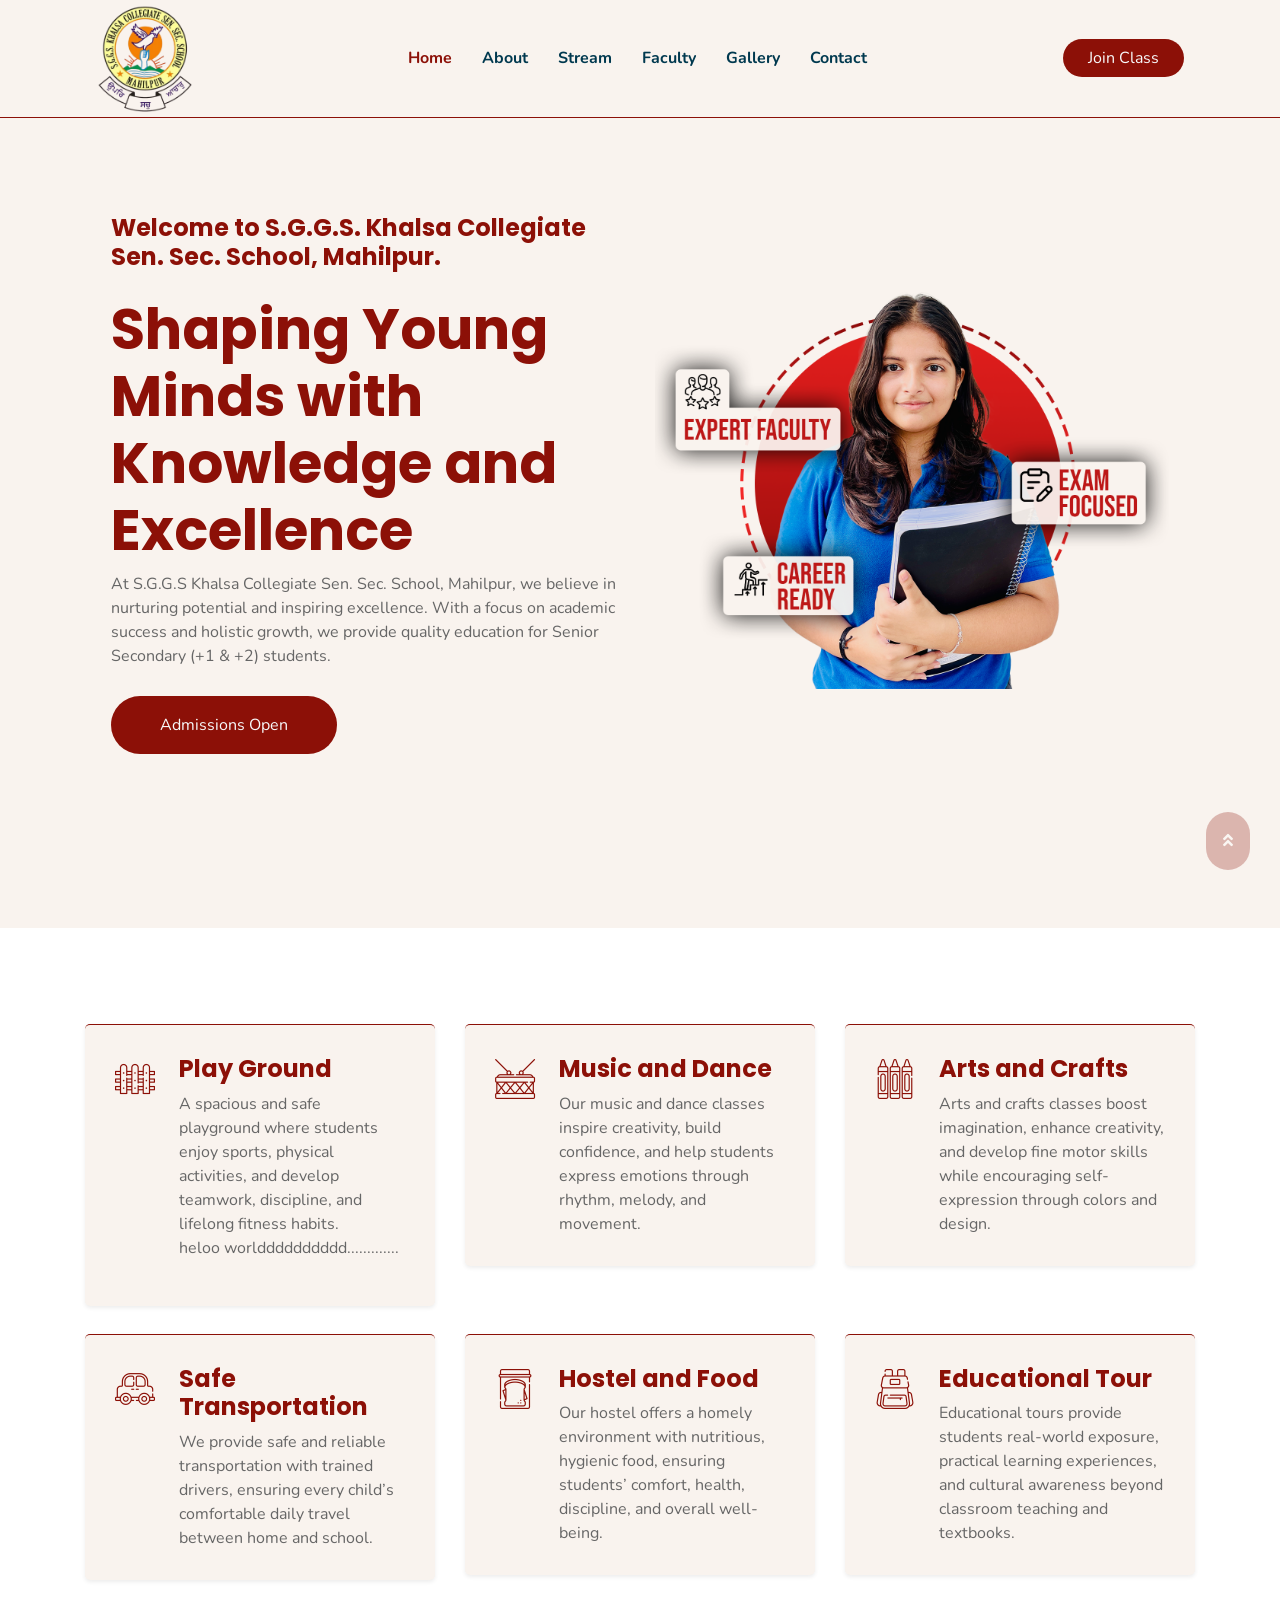
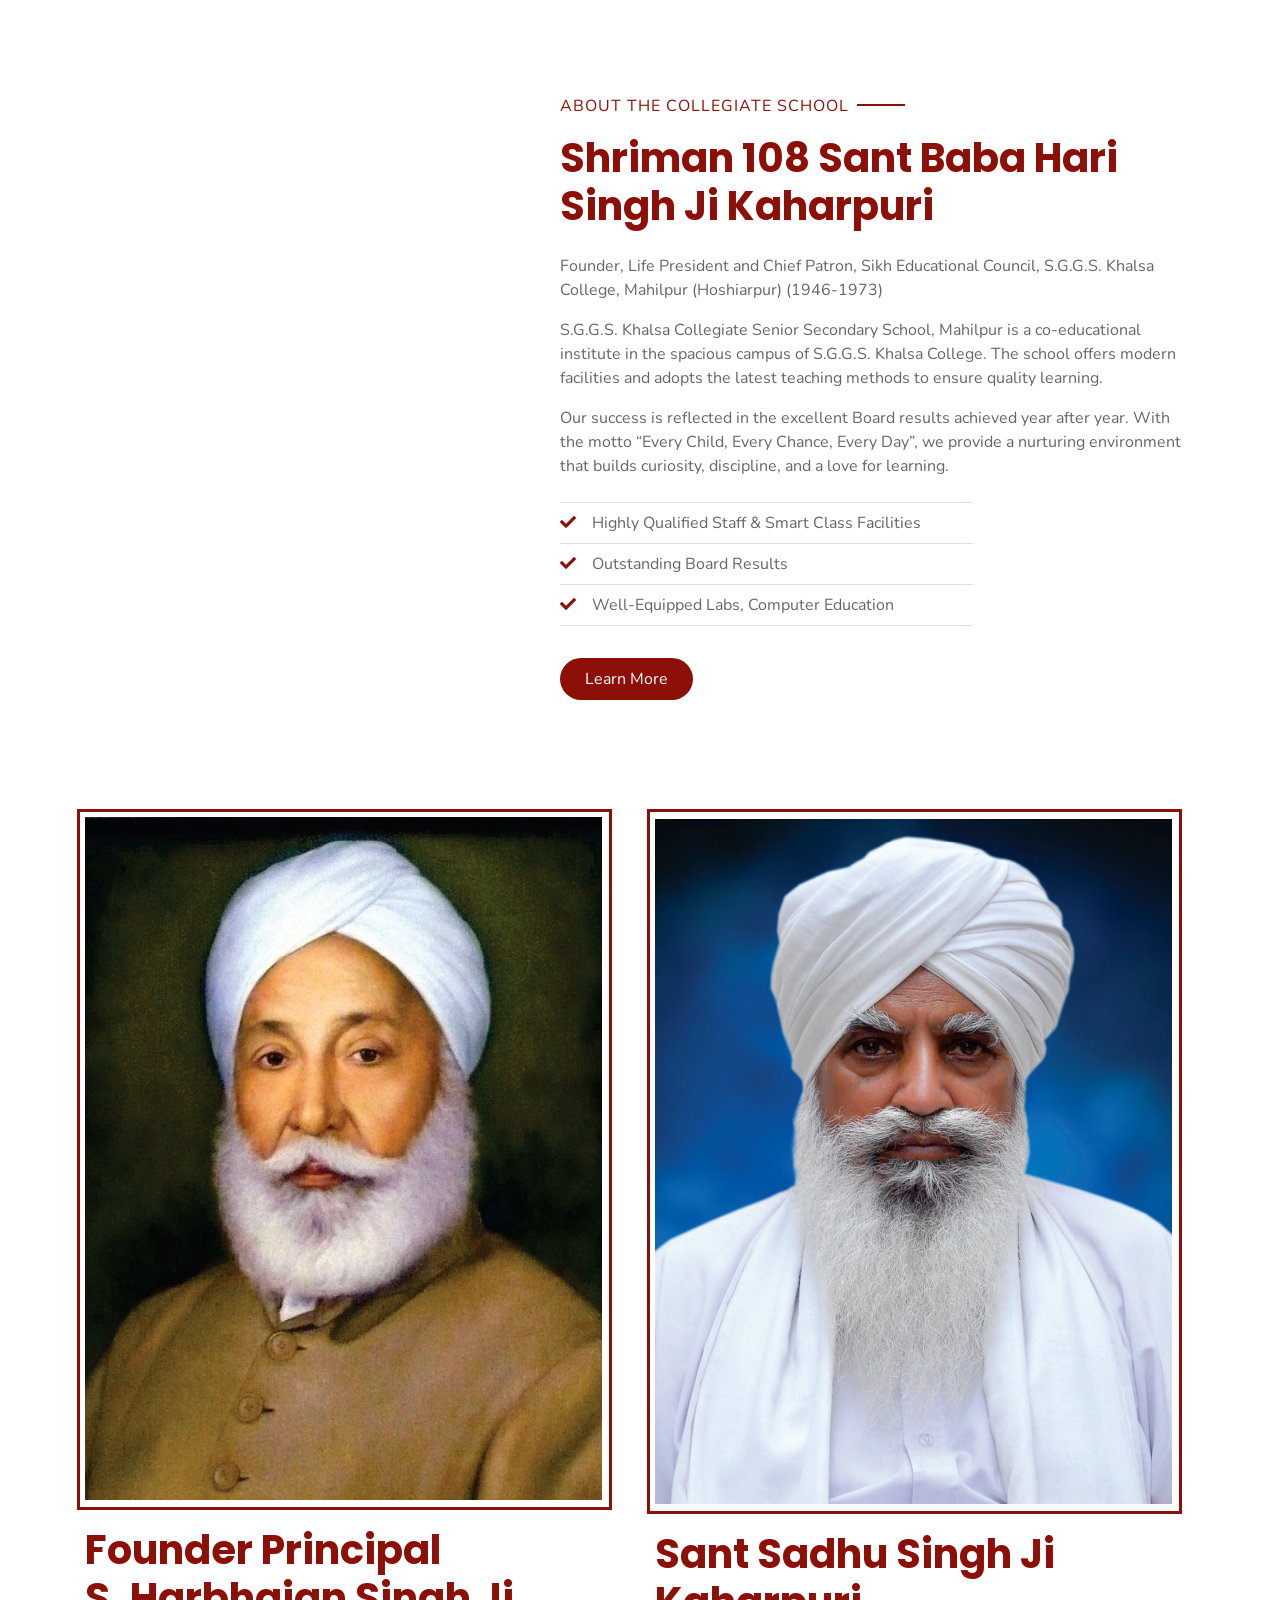
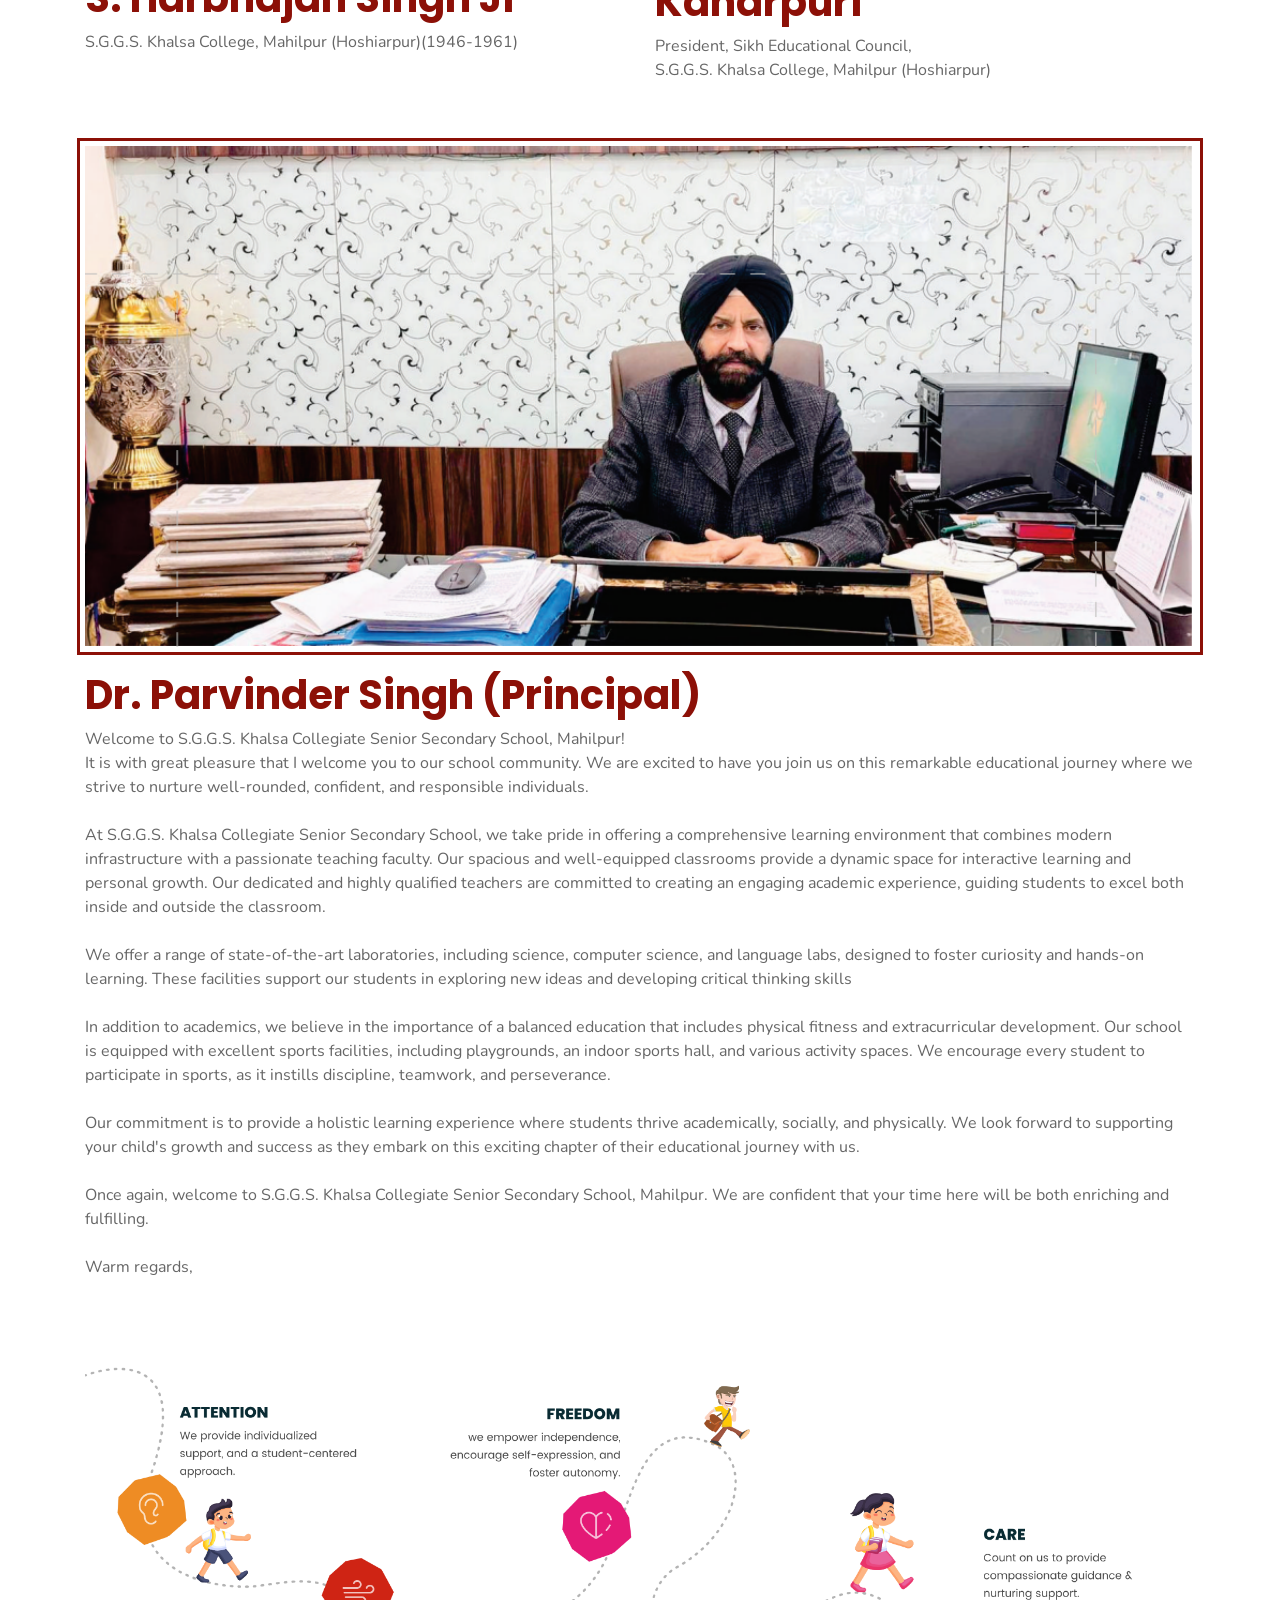
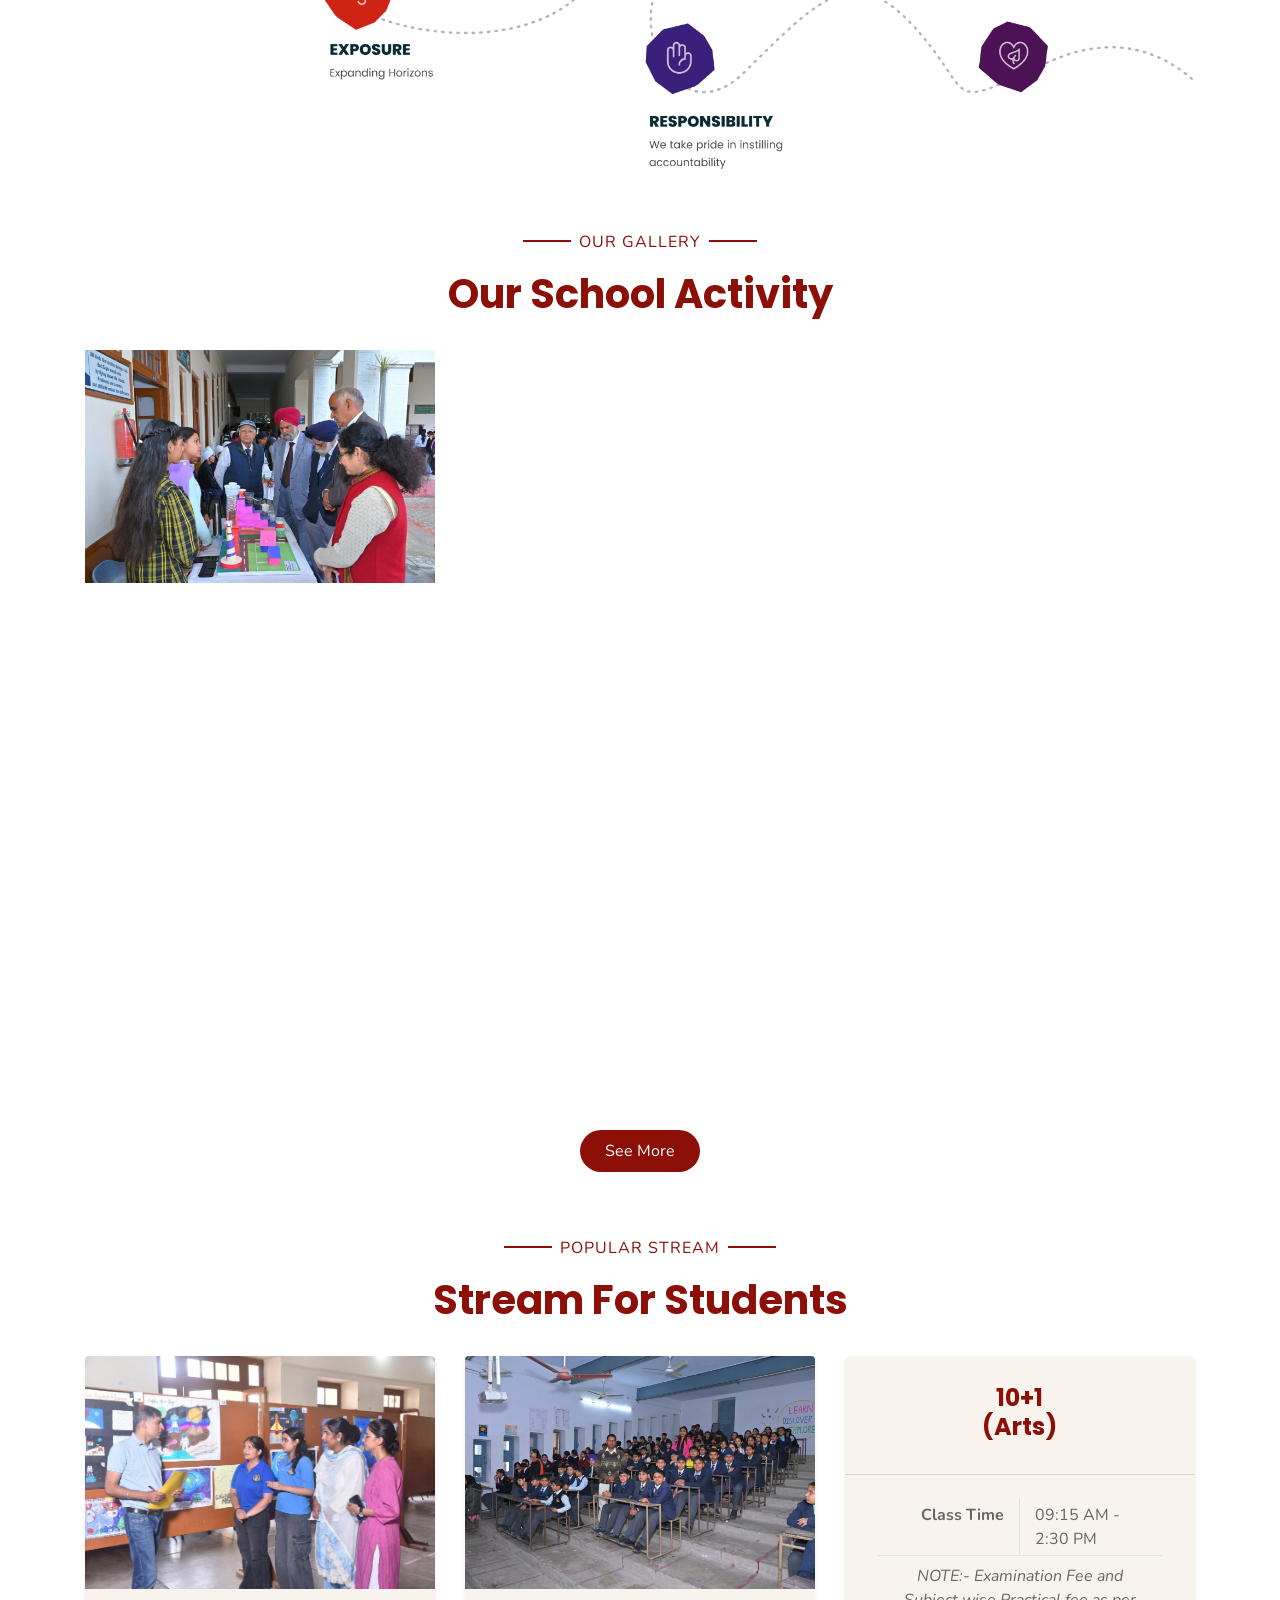
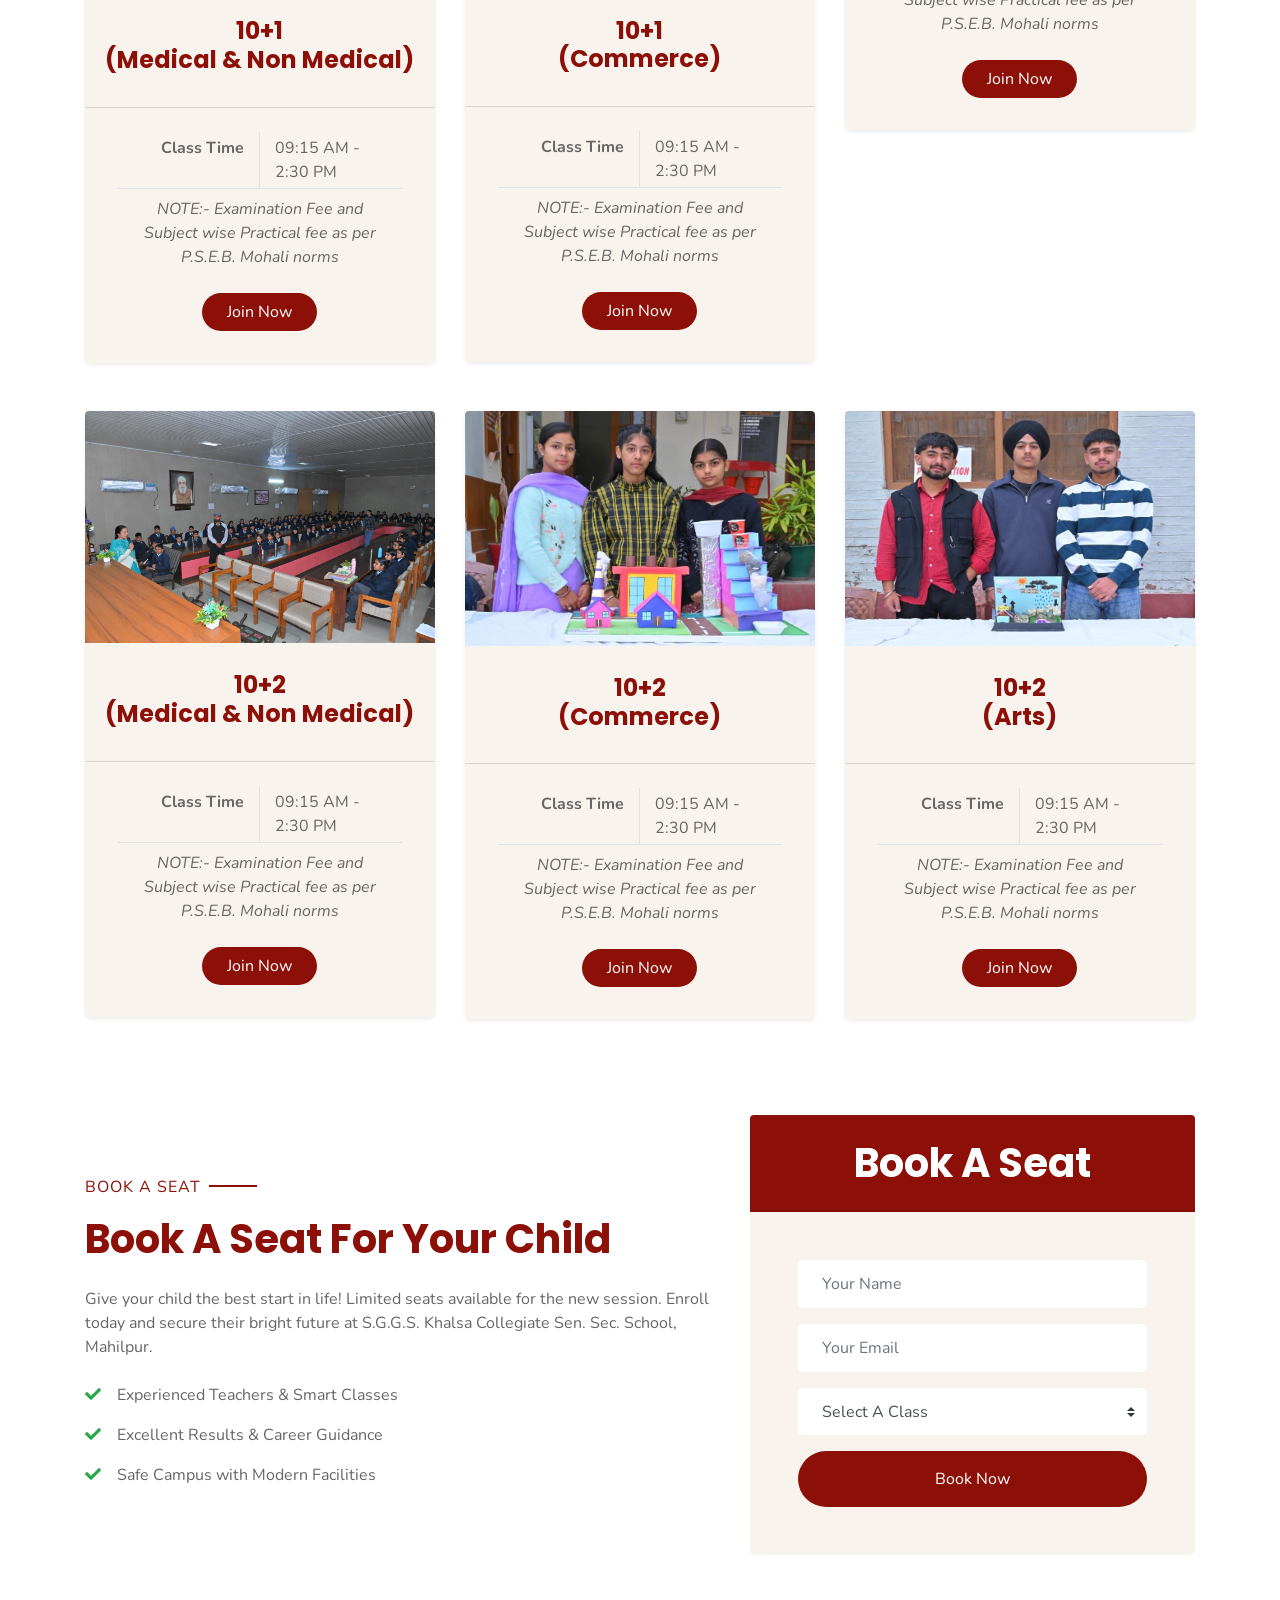
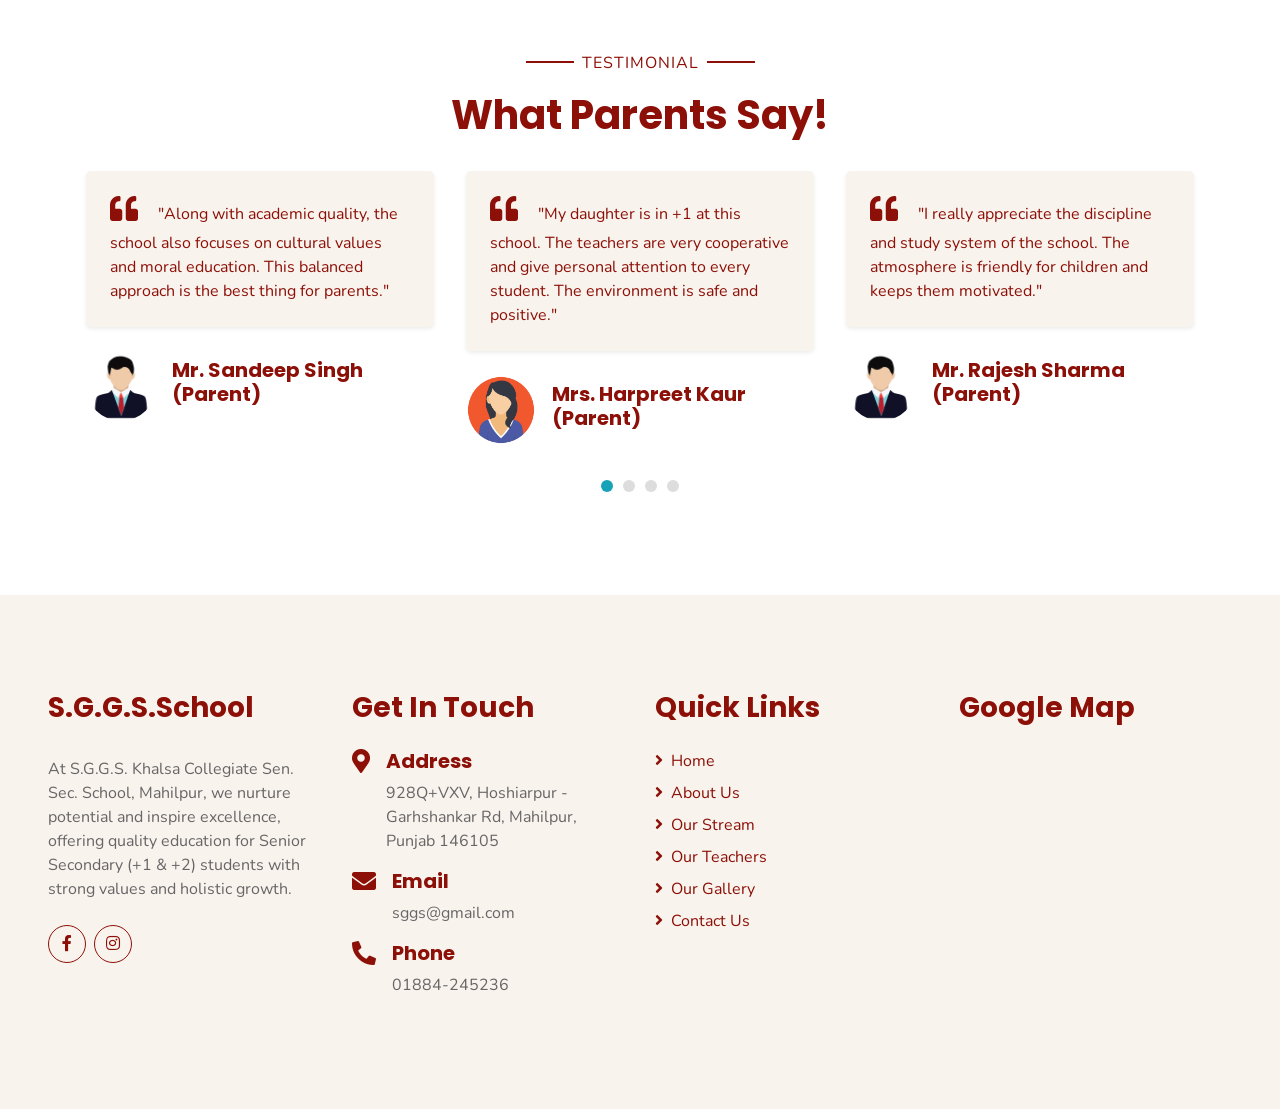
==== sggs/index.html @ 10c841fb "initial commit" ====
<!DOCTYPE html>
<html lang="en">

<head>
  <meta charset="utf-8" />
  <title>S.G.G.S.School</title>
  <meta content="width=device-width, initial-scale=1.0" name="viewport" />
  <!-- <meta content="Free HTML Templates" name="keywords" />
  <meta content="Free HTML Templates" name="description" /> -->

  <!-- Favicon -->
  <link href="img/favicon.ico" rel="icon" />

  <!-- Google Web Fonts -->
  <link rel="preconnect" href="https://fonts.gstatic.com" />
  <link href="https://fonts.googleapis.com/css2?family=Handlee&family=Nunito&display=swap" rel="stylesheet" />

  <!-- Font Awesome -->
  <link href="https://cdnjs.cloudflare.com/ajax/libs/font-awesome/5.10.0/css/all.min.css" rel="stylesheet" />

  <!-- Flaticon Font -->
  <link href="lib/flaticon/font/flaticon.css" rel="stylesheet" />

  <!-- Libraries Stylesheet -->
  <link href="lib/owlcarousel/assets/owl.carousel.min.css" rel="stylesheet" />
  <link href="lib/lightbox/css/lightbox.min.css" rel="stylesheet" />
  <!-- aos -->

  <link href="https://unpkg.com/aos@2.3.1/dist/aos.css" rel="stylesheet">
  <script src="https://unpkg.com/aos@2.3.1/dist/aos.js"></script>
  <!-- Customized Bootstrap Stylesheet -->





  <link href="css/style.css" rel="stylesheet" />


  <link rel="stylesheet" href="css/project.css">

  <link rel="preconnect" href="https://fonts.googleapis.com">
  <link rel="preconnect" href="https://fonts.gstatic.com" crossorigin>
  <link
    href="https://fonts.googleapis.com/css2?family=Poppins:ital,wght@0,100;0,200;0,300;0,400;0,500;0,600;0,700;0,800;0,900;1,100;1,200;1,300;1,400;1,500;1,600;1,700;1,800;1,900&display=swap"
    rel="stylesheet">
  <style>
    h1,
    h2,
    h3,
    h4,
    h5,
    h6 {
      font-family: "Poppins", sans-serif;
      font-weight: 700;
      font-style: normal;
    }
  </style>
</head>

<body>
  <!-- Navbar Start -->
  <div class="container-fluid ourbg position-relative borderb-wine px-5">
    <nav class="navbar navbar-expand-lg ourbg navbar-light py-3 py-lg-0 px-0 px-lg-5">
      <a href="" class="navbar-brand font-weight-bold text-secondary" style="font-size: 50px">
        <!-- <i class="flaticon-043-teddy-bear"></i> -->
        <img src="./img/logo-removebg-preview.png" alt="" width="100px">
      </a>
      <button type="button" class="navbar-toggler" data-toggle="collapse" data-target="#navbarCollapse">
        <span class="navbar-toggler-icon"></span>
      </button>
      <div class="collapse navbar-collapse justify-content-between" id="navbarCollapse">
        <div class="navbar-nav font-weight-bold mx-auto py-0">
          <a href="index.html" class="nav-item nav-link active ">Home</a>
          <a href="about.html" class="nav-item nav-link">About</a>
          <a href="class.html" class="nav-item nav-link">Stream</a>
          <a href="team.html" class="nav-item nav-link">Faculty</a>
          <a href="gallery.html" class="nav-item nav-link">Gallery</a>
          <!-- <div class="nav-item dropdown">
              <a
                href="#"
                class="nav-link dropdown-toggle"
                data-toggle="dropdown"
                >Pages</a
              >
              <div class="dropdown-menu rounded-0 m-0">
                <a href="blog.html" class="dropdown-item">Blog Grid</a>
                <a href="single.html" class="dropdown-item">Blog Detail</a>
              </div>
            </div> -->
          <a href="contact.html" class="nav-item nav-link">Contact</a>
        </div>
        <a href="#booksheet" class="btn bgwine text-light px-4">Join Class</a>
      </div>
    </nav>
  </div>
  <!-- Navbar End -->

  <!-- Header Start -->
  <div class="container-fluid ourbg px-0 px-md-5 mb-5 pt-md-5 " style="min-height: 90vh;">
    <div class="row align-items-center px-5 m-0 ">
      <div class="col-xl-6 text-center text-lg-left mt-md-5" data-aos="flip-left">
        <h4 class="textclr mb-4 mt-5 mt-lg-0">Welcome to S.G.G.S. Khalsa Collegiate Sen. Sec. School, Mahilpur.</h4>
        <h1 class="display-4 font-weight-bold textclr">
          Shaping Young Minds with Knowledge and Excellence
        </h1>
        <p class=" mb-4">
          At S.G.G.S Khalsa Collegiate Sen. Sec. School, Mahilpur, we believe in nurturing potential and inspiring
          excellence.
          With a focus on academic success and holistic growth, we provide quality education for Senior Secondary (+1 &
          +2) students.
        </p>
        <a href="#booksheet" class="btn bgwine text-light fw-bold mt-1 py-3 px-5">Admissions Open</a>
      </div>
      <div class="col-xl-6 text-center text-lg-right">
        <img class="img-fluid mt-5 headerimg" src="img/Top-Banner-V2.png" alt="" data-aos="flip-right" />
      </div>
    </div>
  </div>
  <!-- Header End -->

  <!-- Facilities Start -->
  <div class="container-fluid pt-5">
    <div class="container pb-3">
      <div class="row">
        <div class="col-lg-4 col-md-6 pb-1" data-aos="zoom-out">
          <div class="d-flex ourbg shadow-sm bordert-wine rounded mb-4" style="padding: 30px">
            <i class="flaticon-050-fence h1 font-weight-normal textclr mb-3"></i>
            <div class="pl-4 ">
              <h4 class="textclr">Play Ground</h4>
              <p class="m-0">
                A spacious and safe playground where students enjoy sports, physical activities, and develop teamwork,
                discipline, and lifelong fitness habits.
              </p>
              <p>heloo worldddddddddd.............</p>
            </div>
          </div>
        </div>
        <div class="col-lg-4 col-md-6 pb-1" data-aos="zoom-out">
          <div class="d-flex ourbg shadow-sm bordert-wine rounded mb-4" style="padding: 30px">
            <i class="flaticon-022-drum h1 font-weight-normal textclr mb-3"></i>
            <div class="pl-4">
              <h4 class="textclr">Music and Dance</h4>
              <p class="m-0">
                Our music and dance classes inspire creativity, build confidence, and help students express emotions
                through rhythm, melody, and movement.
              </p>
            </div>
          </div>
        </div>
        <div class="col-lg-4 col-md-6 pb-1" data-aos="zoom-out">
          <div class="d-flex ourbg shadow-sm bordert-wine rounded mb-4" style="padding: 30px">
            <i class="flaticon-030-crayons h1 font-weight-normal textclr mb-3"></i>
            <div class="pl-4">
              <h4 class="textclr">Arts and Crafts</h4>
              <p class="m-0">
                Arts and crafts classes boost imagination, enhance creativity, and develop fine motor skills while
                encouraging self-expression through colors and design.
              </p>
            </div>
          </div>
        </div>
        <div class="col-lg-4 col-md-6 pb-1" data-aos="zoom-out">
          <div class="d-flex ourbg shadow-sm bordert-wine rounded mb-4" style="padding: 30px">
            <i class="flaticon-017-toy-car h1 font-weight-normal textclr mb-3"></i>
            <div class="pl-4">
              <h4 class="textclr">Safe Transportation</h4>
              <p class="m-0">
                We provide safe and reliable transportation with trained drivers, ensuring every child’s comfortable
                daily travel between home and school.
              </p>
            </div>
          </div>
        </div>
        <div class="col-lg-4 col-md-6 pb-1">
          <div class="d-flex ourbg shadow-sm bordert-wine rounded mb-4" style="padding: 30px">
            <i class="flaticon-025-sandwich h1 font-weight-normal textclr mb-3"></i>
            <div class="pl-4">
              <h4 class="textclr">Hostel and Food</h4>
              <p class="m-0">
                Our hostel offers a homely environment with nutritious, hygienic food, ensuring students’ comfort,
                health, discipline, and overall well-being.
              </p>
            </div>
          </div>
        </div>
        <div class="col-lg-4 col-md-6 pb-1">
          <div class="d-flex ourbg shadow-sm bordert-wine rounded mb-4" style="padding: 30px">
            <i class="flaticon-047-backpack h1 font-weight-normal textclr mb-3"></i>
            <div class="pl-4">
              <h4 class="textclr">Educational Tour</h4>
              <p class="m-0">
                Educational tours provide students real-world exposure, practical learning experiences, and cultural
                awareness beyond classroom teaching and textbooks.
              </p>
            </div>
          </div>
        </div>
      </div>
    </div>
  </div>
  <!-- Facilities Start -->

  <!-- About Start -->
  <div class="container-fluid  ">
    <div class="container py-5 ">
      <div class="row align-items-center">
        <div class="col-lg-5" data-aos="flip-left">
          <img class="img-fluid  my-5 mb-lg-0" style="outline:3px solid #8C1007; outline-offset: 5px; "
            src="img/founder.png" alt="" />
        </div>
        <div class="col-lg-7">
          <p class="section-title pr-5 textclr">
            <span class="pr-2">ABOUT THE COLLEGIATE SCHOOL</span>
          </p>
          <h1 class="mb-4 textclr" data-aos="zoom-in-left">Shriman 108 Sant Baba Hari Singh Ji Kaharpuri</h1>
          <p data-aos="zoom-in-left">


            Founder, Life President and Chief Patron, Sikh Educational Council, S.G.G.S. Khalsa College, Mahilpur
            (Hoshiarpur) (1946-1973)
          </p>

          <p data-aos="zoom-in-left">S.G.G.S. Khalsa Collegiate Senior Secondary School, Mahilpur is a co-educational
            institute in the spacious
            campus of S.G.G.S. Khalsa College. The school offers modern facilities and adopts the latest teaching
            methods to ensure quality learning.</p>
          <p data-aos="zoom-in-left">
            Our success is reflected in the excellent Board results achieved year after year. With the motto “Every
            Child, Every Chance, Every Day”, we provide a nurturing environment that builds curiosity, discipline, and a
            love for learning.
          </p>

          <div class="row pt-2 pb-4" data-aos="zoom-in-left">
            <!-- <div class="col-6 col-md-4">
              <img class="img-fluid rounded" src="img/about-2.jpg" alt="" />
            </div> -->
            <div class="col-md-6 col-md-8">
              <ul class="list-inline m-0">
                <li class="py-2 border-top border-bottom">
                  <i class="fa fa-check textclr mr-3"></i>Highly Qualified Staff & Smart Class Facilities
                </li>
                <li class="py-2 border-bottom">
                  <i class="fa fa-check textclr mr-3"></i>Outstanding Board Results
                </li>
                <li class="py-2 border-bottom">
                  <i class="fa fa-check textclr mr-3"></i>Well-Equipped Labs, Computer Education
                </li>

              </ul>
            </div>
          </div>
          <a href="./about.html" class="btn bgwine text-white mt-2 py-2 px-4" data-aos="zoom-in-left">Learn More</a>
        </div>
      </div>
    </div>
  </div>
  <!-- About End -->



  <!-- photos start -->
  <div class="container">
    <div class="row">
      <div class="col-sm-6">
        <img class="img-fluid  my-5 mb-lg-0" style="outline:3px solid #8C1007; outline-offset: 5px; "
          src="img/harbhajansingh.png" alt="" />
        <br><br>
        <h1 class="textclr">Founder Principal <br>S. Harbhajan Singh Ji</h1>
        <p>S.G.G.S. Khalsa College, Mahilpur (Hoshiarpur)(1946-1961)</p>


      </div>
      <div class="col-sm-6 ">
        <img class="img-fluid  my-5 mb-lg-0  " style="outline:3px solid #8C1007; outline-offset: 5px; "
          src="img/sadhusingh.png" alt="" />
        <br><br>
        <h1 class="textclr">Sant Sadhu Singh Ji Kaharpuri</h1>
        <p>President, Sikh Educational Council, <br>
          S.G.G.S. Khalsa College, Mahilpur (Hoshiarpur)</p>

        <p></p>
      </div>


    </div>
    <div class="row">
      <div class="col-12">
        <img class="img-fluid  my-5 mb-lg-0" style="outline:3px solid #8C1007; outline-offset: 5px;width: 100%; "
          src="img/principal.png" alt="" />
        <br><br>
        <h1 class="textclr">Dr. Parvinder Singh (Principal)</h1>
        <p>
          Welcome to S.G.G.S. Khalsa Collegiate Senior Secondary School, Mahilpur! <br>

          It is with great pleasure that I welcome you to our school community. We are excited to have you join us on
          this remarkable educational journey where we strive to nurture well-rounded, confident, and responsible
          individuals. <br><br>

          At S.G.G.S. Khalsa Collegiate Senior Secondary School, we take pride in offering a comprehensive learning
          environment that combines modern infrastructure with a passionate teaching faculty. Our spacious and
          well-equipped classrooms provide a dynamic space for interactive learning and personal growth. Our dedicated
          and highly qualified teachers are committed to creating an engaging academic experience, guiding students to
          excel both inside and outside the classroom. <br><br>

          We offer a range of state-of-the-art laboratories, including science, computer science, and language labs,
          designed to foster curiosity and hands-on learning. These facilities support our students in exploring new
          ideas and developing critical thinking skills <br><br>

          In addition to academics, we believe in the importance of a balanced education that includes physical fitness
          and extracurricular development. Our school is equipped with excellent sports facilities, including
          playgrounds, an indoor sports hall, and various activity spaces. We encourage every student to participate in
          sports, as it instills discipline, teamwork, and perseverance. <br><br>

          Our commitment is to provide a holistic learning experience where students thrive academically, socially, and
          physically. We look forward to supporting your child's growth and success as they embark on this exciting
          chapter of their educational journey with us. <br><br>

          Once again, welcome to S.G.G.S. Khalsa Collegiate Senior Secondary School, Mahilpur. We are confident that
          your time here will be both enriching and fulfilling. <br><br>

          Warm regards,
        </p>
      </div>
    </div>
  </div>
  <!-- photos end -->


  <div class="container-fluid pt-5">
    <div class="container">
      <div class="row" data-aos="zoom-in-left">
        <div class="col">
          <img src="./img/roadmap.png" alt="" width="100%">
        </div>
      </div>
    </div>
  </div>

  <div class="container-fluid pt-5 pb-3 " style="min-height: 100vh;">
    <div class="container " style="min-height: 100vh;">
      <div class="text-center pb-2">
        <p class="section-title px-5">
          <span class="px-2 textclr">Our Gallery</span>
        </p>
        <h1 class="mb-4 textclr">Our School Activity</h1>
      </div>
      <!-- <div class="row" data-aos="zoom-in-right">
        <div class="col-12 text-center mb-2">
          <ul class="list-inline mb-4" id="portfolio-flters">
            <li class="btn btn-outline-wine m-1 active" data-filter="*">
              All
            </li>
            <li class="btn btn-outline-wine m-1" data-filter=".first">
              Playing
            </li>
            <li class="btn btn-outline-wine m-1" data-filter=".second">
              Drawing
            </li>
            <li class="btn btn-outline-wine m-1" data-filter=".third">
              Reading
            </li>
          </ul>
        </div>
      </div> -->
      <div class="row portfolio-container">
        <div class="col-lg-4 col-md-6 mb-4 portfolio-item first">
          <div class="position-relative overflow-hidden mb-2" data-aos="zoom-in-left">
            <img class="img-fluid w-100" src="img/galimg1.JPG" alt="" />
            <div class="portfolio-btn bgwine d-flex align-items-center justify-content-center">
              <a href="img/galimg1.JPG" data-lightbox="portfolio">
                <i class="fa fa-plus text-white" style="font-size: 60px"></i>
              </a>
            </div>
          </div>
        </div>
        <div class="col-lg-4 col-md-6 mb-4 portfolio-item second" data-aos="zoom-in-top">
          <div class="position-relative overflow-hidden mb-2">
            <img class="img-fluid w-100" src="img/galimg2.JPG" alt="" />
            <div class="portfolio-btn bgwine d-flex align-items-center justify-content-center">
              <a href="img/galimg2.JPG" data-lightbox="portfolio">
                <i class="fa fa-plus text-white" style="font-size: 60px"></i>
              </a>
            </div>
          </div>
        </div>
        <div class="col-lg-4 col-md-6 mb-4 portfolio-item third" data-aos="zoom-in-right">
          <div class="position-relative overflow-hidden mb-2">
            <img class="img-fluid w-100" src="img/galimg4.JPG" alt="" />
            <div class="portfolio-btn bgwine d-flex align-items-center justify-content-center">
              <a href="img/galimg4.JPG" data-lightbox="portfolio">
                <i class="fa fa-plus text-white" style="font-size: 60px"></i>
              </a>
            </div>
          </div>
        </div>
        <div class="col-lg-4 col-md-6 mb-4 portfolio-item first" data-aos="zoom-in-left">
          <div class="position-relative overflow-hidden mb-2">
            <img class="img-fluid w-100" src="img/galimg3.JPG" alt="" />
            <div class="portfolio-btn bgwine d-flex align-items-center justify-content-center">
              <a href="img/galimg3.JPG" data-lightbox="portfolio">
                <i class="fa fa-plus text-white" style="font-size: 60px"></i>
              </a>
            </div>
          </div>
        </div>
        <div class="col-lg-4 col-md-6 mb-4 portfolio-item second" data-aos="zoom-in-top">
          <div class="position-relative overflow-hidden mb-2">
            <img class="img-fluid w-100" src="img/galimg5.JPG" alt="" />
            <div class="portfolio-btn bgwine d-flex align-items-center justify-content-center">
              <a href="img/galimg5.JPG" data-lightbox="portfolio">
                <i class="fa fa-plus text-white" style="font-size: 60px"></i>
              </a>
            </div>
          </div>
        </div>
        <div class="col-lg-4 col-md-6 mb-4 portfolio-item third" data-aos="zoom-in-right">
          <div class="position-relative overflow-hidden mb-2">
            <img class="img-fluid w-100" src="img/galimg6.JPG" alt="" />
            <div class="portfolio-btn bgwine d-flex align-items-center justify-content-center">
              <a href="img/galimg6.JPG" data-lightbox="portfolio">
                <i class="fa fa-plus text-white" style="font-size: 60px"></i>
              </a>
            </div>
          </div>
        </div>
      </div>

    </div>

    <div class="row">
      <div class="col text-center">
        <a href="./gallery.html" class="btn bgwine text-white mt-2 py-2 px-4 m-auto" data-aos="zoom-in-left">See
          More</a>

      </div>
    </div>

  </div>
  <!-- Gallery End -->


  <!-- <div class="container-fluid pt-5">
    <div class="container">
      <div class="text-center pb-2">
        <p class="section-title px-5">
          <span class="px-2 textclr">Key Scholarship Highlights</span>
        </p>
        <h1 class="mb-4 textclr">Scholarships and Stipends </h1>
      </div>
    </div>
</div> -->






  <div class="container-fluid pt-5">
    <div class="container">
      <div class="text-center pb-2">
        <p class="section-title px-5">
          <span class="px-2 textclr">Popular Stream</span>
        </p>
        <h1 class="mb-4 textclr">Stream For Students</h1>
      </div>
      <div class="row">
        <div class="col-lg-4 mb-5">
          <div class="card border-0 ourbg shadow-sm pb-2">
            <img class="card-img-top mb-2" src="img/galimg35.jpeg" alt="" />
            <div class="card-body text-center">
              <h4 class="card-title textclr">10+1 <br>(Medical & Non Medical)</h4>
              <!-- <p class="card-text">
                Justo ea diam stet diam ipsum no sit, ipsum vero et et diam
                ipsum duo et no et, ipsum ipsum erat duo amet clita duo
              </p> -->
            </div>
            <div class="card-footer ourbg py-4 px-5">

              <!-- <div class="row border-bottom">
                <div class="col-6 py-1 text-right border-right">
                  <strong>Total Seats</strong>
                </div>
                <div class="col-6 py-1">40 Seats</div>
              </div> -->
              <div class="row border-bottom">
                <div class="col-6 py-1 text-right border-right">
                  <strong>Class Time</strong>
                </div>
                <div class="col-6 py-1">09:15 AM - 2:30 PM</div>
              </div>
              <!-- <div class="row border-bottom">
                <div class="col-6 py-1 text-right border-right">
                  <strong>Tution Fee</strong>
                </div>
                <div class="col-6 py-1">28,500 / Year</div>
              </div> -->
              <div class="row">
                <div class="col-12 text-center mt-2">
                  <i>NOTE:- Examination Fee and
                    Subject wise Practical fee as per P.S.E.B. Mohali norms</i>
                </div>
              </div>
            </div>
            <a href="#bookseat" class="btn bgwine text-white px-4 mx-auto mb-4">Join Now</a>
          </div>
        </div>


        <div class="col-lg-4 mb-5">
          <div class="card border-0 ourbg shadow-sm pb-2">
            <img class="card-img-top mb-2" src="img/galimg2.JPG" alt="" />
            <div class="card-body text-center">
              <h4 class="card-title textclr">10+1 <br> (Commerce)</h4>
              <!-- <p class="card-text">
                Justo ea diam stet diam ipsum no sit, ipsum vero et et diam
                ipsum duo et no et, ipsum ipsum erat duo amet clita duo
              </p> -->
            </div>
            <div class="card-footer ourbg py-4 px-5">

              <!-- <div class="row border-bottom">
                <div class="col-6 py-1 text-right border-right">
                  <strong>Total Seats</strong>
                </div>
                <div class="col-6 py-1">40 Seats</div>
              </div> -->
              <div class="row border-bottom">
                <div class="col-6 py-1 text-right border-right">
                  <strong>Class Time</strong>
                </div>
                <div class="col-6 py-1">09:15 AM - 2:30 PM</div>
              </div>
              <!-- <div class="row border-bottom">
                <div class="col-6 py-1 text-right border-right">
                  <strong>Tution Fee</strong>
                </div>
                <div class="col-6 py-1">27,500 / Year</div>
              </div> -->
              <div class="row">
                <div class="col-12 text-center mt-2">
                  <i>NOTE:- Examination Fee and
                    Subject wise Practical fee as per P.S.E.B. Mohali norms</i>
                </div>
              </div>
            </div>
            <a href="#bookseat" class="btn bgwine text-white px-4 mx-auto mb-4">Join Now</a>
          </div>
        </div>

        <div class="col-lg-4 mb-5">
          <div class="card border-0 ourbg shadow-sm pb-2">
            <img class="card-img-top mb-2" src="img/galimg9.jpg" alt="" />
            <div class="card-body text-center">
              <h4 class="card-title textclr">10+1 <br> (Arts)</h4>
              <!-- <p class="card-text">
                Justo ea diam stet diam ipsum no sit, ipsum vero et et diam
                ipsum duo et no et, ipsum ipsum erat duo amet clita duo
              </p> -->
            </div>
            <div class="card-footer ourbg py-4 px-5">
              <!-- 
              <div class="row border-bottom">
                <div class="col-6 py-1 text-right border-right">
                  <strong>Total Seats</strong>
                </div>
                <div class="col-6 py-1">40 Seats</div>
              </div> -->
              <div class="row border-bottom">
                <div class="col-6 py-1 text-right border-right">
                  <strong>Class Time</strong>
                </div>
                <div class="col-6 py-1">09:15 AM - 2:30 PM</div>
              </div>
              <!-- <div class="row border-bottom">
                <div class="col-6 py-1 text-right border-right">
                  <strong>Tution Fee</strong>
                </div>
                <div class="col-6 py-1">18,500 / Year</div>
              </div> -->
              <div class="row">
                <div class="col-12 text-center mt-2">
                  <i>NOTE:- Examination Fee and
                    Subject wise Practical fee as per P.S.E.B. Mohali norms</i>
                </div>
              </div>
            </div>
            <a href="#bookseat" class="btn bgwine text-white px-4 mx-auto mb-4">Join Now</a>
          </div>
        </div>



        <div class="col-lg-4 mb-5">
          <div class="card border-0 ourbg shadow-sm pb-2">
            <img class="card-img-top mb-2" src="img/galimg4.JPG" alt="" />
            <div class="card-body text-center">
              <h4 class="card-title textclr">10+2 <br> (Medical & Non Medical)</h4>
              <!-- <p class="card-text">
                Justo ea diam stet diam ipsum no sit, ipsum vero et et diam
                ipsum duo et no et, ipsum ipsum erat duo amet clita duo
              </p> -->
            </div>
            <div class="card-footer ourbg py-4 px-5">

              <!-- <div class="row border-bottom">
                <div class="col-6 py-1 text-right border-right">
                  <strong>Total Seats</strong>
                </div>
                <div class="col-6 py-1">40 Seats</div>
              </div> -->
              <div class="row border-bottom">
                <div class="col-6 py-1 text-right border-right">
                  <strong>Class Time</strong>
                </div>
                <div class="col-6 py-1">09:15 AM - 2:30 PM</div>
              </div>
              <!-- <div class="row border-bottom">
                <div class="col-6 py-1 text-right border-right">
                  <strong>Tution Fee</strong>
                </div>
                <div class="col-6 py-1">29,500 / Year</div>
              </div> -->
              <div class="row">
                <div class="col-12 text-center mt-2">
                  <i>NOTE:- Examination Fee and
                    Subject wise Practical fee as per P.S.E.B. Mohali norms</i>
                </div>
              </div>
            </div>
            <a href="#bookseat" class="btn bgwine text-white px-4 mx-auto mb-4">Join Now</a>
          </div>
        </div>


        <div class="col-lg-4 mb-5">
          <div class="card border-0 ourbg shadow-sm pb-2">
            <img class="card-img-top mb-2" src="img/galimg3.JPG" alt="" height="235px" />
            <div class="card-body text-center">
              <h4 class="card-title textclr">10+2 <br> (Commerce)</h4>
              <!-- <p class="card-text">
                Justo ea diam stet diam ipsum no sit, ipsum vero et et diam
                ipsum duo et no et, ipsum ipsum erat duo amet clita duo
              </p> -->
            </div>
            <div class="card-footer ourbg py-4 px-5">

              <!-- <div class="row border-bottom">
                <div class="col-6 py-1 text-right border-right">
                  <strong>Total Seats</strong>
                </div>
                <div class="col-6 py-1">40 Seats</div>
              </div> -->
              <div class="row border-bottom">
                <div class="col-6 py-1 text-right border-right">
                  <strong>Class Time</strong>
                </div>
                <div class="col-6 py-1">09:15 AM - 2:30 PM</div>
              </div>
              <!-- <div class="row border-bottom">
                <div class="col-6 py-1 text-right border-right">
                  <strong>Tution Fee</strong>
                </div>
                <div class="col-6 py-1">28,500 / Year</div>
              </div> -->
              <div class="row">
                <div class="col-12 text-center mt-2">
                  <i>NOTE:- Examination Fee and
                    Subject wise Practical fee as per P.S.E.B. Mohali norms</i>
                </div>
              </div>
            </div>
            <a href="#bookseat" class="btn bgwine text-white px-4 mx-auto mb-4">Join Now</a>
          </div>
        </div>


        <div class="col-lg-4 mb-5">
          <div class="card border-0 ourbg shadow-sm pb-2">
            <img class="card-img-top mb-2" src="img/galimg6.JPG" alt="" height="235px" />
            <div class="card-body text-center">
              <h4 class="card-title textclr">10+2 <br> (Arts)</h4>
              <!-- <p class="card-text">
                Justo ea diam stet diam ipsum no sit, ipsum vero et et diam
                ipsum duo et no et, ipsum ipsum erat duo amet clita duo
              </p> -->
            </div>
            <div class="card-footer ourbg py-4 px-5">

              <!-- <div class="row border-bottom">
                <div class="col-6 py-1 text-right border-right">
                  <strong>Total Seats</strong>
                </div>
                <div class="col-6 py-1">40 Seats</div>
              </div> -->
              <div class="row border-bottom">
                <div class="col-6 py-1 text-right border-right">
                  <strong>Class Time</strong>
                </div>
                <div class="col-6 py-1">09:15 AM - 2:30 PM</div>
              </div>
              <!-- <div class="row border-bottom">
                <div class="col-6 py-1 text-right border-right">
                  <strong>Tution Fee</strong>
                </div>
                <div class="col-6 py-1">18,500 / Year</div>
              </div> -->
              <div class="row">
                <div class="col-12 text-center mt-2">
                  <i>NOTE:- Examination Fee and
                    Subject wise Practical fee as per P.S.E.B. Mohali norms</i>
                </div>
              </div>
            </div>
            <a href="#bookseat" class="btn bgwine text-white px-4 mx-auto mb-4">Join Now</a>
          </div>
        </div>

      </div>
    </div>
  </div>
  <!-- Registration Start -->
  <div class="container-fluid py-5">
    <div class="container">
      <div class="row align-items-center">
        <div class="col-lg-7 mb-5 mb-lg-0" data-aos="fade-right">
          <p class="section-title pr-5">
            <span class="pr-2 textclr">Book A Seat</span>
          </p>
          <h1 class="mb-4 textclr">Book A Seat For Your Child</h1>
          <p>
            Give your child the best start in life! Limited seats available for the new session. Enroll today and secure
            their bright future at S.G.G.S. Khalsa Collegiate Sen. Sec. School, Mahilpur.
          </p>
          <ul class="list-inline m-0">
            <li class="py-2">
              <i class="fa fa-check text-success mr-3"></i>Experienced Teachers & Smart Classes
            </li>
            <li class="py-2">
              <i class="fa fa-check text-success mr-3"></i>Excellent Results & Career Guidance
            </li>
            <li class="py-2">
              <i class="fa fa-check text-success mr-3"></i>Safe Campus with Modern Facilities
            </li>
          </ul>
          <!-- <a href="" class="btn bgwine text-white mt-4 py-2 px-4">Book Now</a> -->
        </div>
        <div class="col-lg-5" data-aos="fade-left" id="booksheet">
          <div class="card border-0">
            <div class="card-header bgwine text-center p-4">
              <h1 class="text-white  m-0">Book A Seat</h1>
            </div>
            <div class="card-body rounded-bottom ourbg p-5">
              <form>
                <div class="form-group">
                  <input type="text" class="form-control border-0 p-4" placeholder="Your Name" required="required" />
                </div>
                <div class="form-group">
                  <input type="email" class="form-control border-0 p-4" placeholder="Your Email" required="required" />
                </div>
                <div class="form-group">
                  <select class="custom-select form-select border-0 px-4" style="height: 47px">
                    <option selected>Select A Class</option>
                    <option value="1">10+1 (Medical & Non Medical)</option>
                    <option value="10+1 (Commerce)">10+1 (Commerce)</option>
                    <option value="10+1 (Arts)">10+1 (Arts)</option>
                    <option value="10+2 (Medical & Non Medical)">10+2 (Medical & Non Medical) </option>
                    <option value="10+2 (Commerce)">10+2 (Commerce)</option>
                    <option value="10+2 (Arts)">10+2 (Arts)</option>


                  </select>
                </div>
                <div>
                  <button class="btn bgwine text-white btn-block border-0 py-3" type="submit">
                    Book Now
                  </button>
                </div>
              </form>
            </div>
          </div>
        </div>
      </div>
    </div>
  </div>
  <!-- Registration End -->

  <!-- Team Start -->
  <!-- <div class="container-fluid pt-5">
    <div class="container">
      <div class="text-center pb-2" data-aos="fade-up">
        <p class="section-title px-5">
          <span class="px-2 textclr">Our Teachers</span>
        </p>
        <h1 class="mb-4  textclr">Meet Our Teachers</h1>
      </div>
      <div class="row">
        <div class="col-md-6 col-lg-3 text-center team mb-5" data-aos="fade-up">
          <div class="position-relative overflow-hidden mb-4" style="border-radius: 100%">
            <img class="img-fluid w-100" src="img/team-1.jpg" alt="" />
            <div class="team-social d-flex align-items-center justify-content-center w-100 h-100 position-absolute">
              <a class="btn btn-outline-light text-center mr-2 px-0" style="width: 38px; height: 38px" href="#"><i
                  class="fab fa-twitter"></i></a>
              <a class="btn btn-outline-light text-center mr-2 px-0" style="width: 38px; height: 38px" href="#"><i
                  class="fab fa-facebook-f"></i></a>
              <a class="btn btn-outline-light text-center px-0" style="width: 38px; height: 38px" href="#"><i
                  class="fab fa-linkedin-in"></i></a>
            </div>
          </div>
          <h4 class="textclr">Julia Smith</h4>
          <i>Music Teacher</i>
        </div>
        <div class="col-md-6 col-lg-3 text-center team mb-5" data-aos="fade-down">
          <div class="position-relative overflow-hidden mb-4" style="border-radius: 100%">
            <img class="img-fluid w-100" src="img/team-2.jpg" alt="" />
            <div class="team-social d-flex align-items-center justify-content-center w-100 h-100 position-absolute">
              <a class="btn btn-outline-light text-center mr-2 px-0" style="width: 38px; height: 38px" href="#"><i
                  class="fab fa-twitter"></i></a>
              <a class="btn btn-outline-light text-center mr-2 px-0" style="width: 38px; height: 38px" href="#"><i
                  class="fab fa-facebook-f"></i></a>
              <a class="btn btn-outline-light text-center px-0" style="width: 38px; height: 38px" href="#"><i
                  class="fab fa-linkedin-in"></i></a>
            </div>
          </div>
          <h4 class="textclr">Jhon Doe</h4>
          <i>Language Teacher</i>
        </div>
        <div class="col-md-6 col-lg-3 text-center team mb-5" data-aos="fade-up">
          <div class="position-relative overflow-hidden mb-4" style="border-radius: 100%">
            <img class="img-fluid w-100" src="img/team-3.jpg" alt="" />
            <div class="team-social d-flex align-items-center justify-content-center w-100 h-100 position-absolute">
              <a class="btn btn-outline-light text-center mr-2 px-0" style="width: 38px; height: 38px" href="#"><i
                  class="fab fa-twitter"></i></a>
              <a class="btn btn-outline-light text-center mr-2 px-0" style="width: 38px; height: 38px" href="#"><i
                  class="fab fa-facebook-f"></i></a>
              <a class="btn btn-outline-light text-center px-0" style="width: 38px; height: 38px" href="#"><i
                  class="fab fa-linkedin-in"></i></a>
            </div>
          </div>
          <h4 class="textclr">Mollie Ross</h4>
          <i>Dance Teacher</i>
        </div>
        <div class="col-md-6 col-lg-3 text-center team mb-5" data-aos="fade-down">
          <div class="position-relative overflow-hidden mb-4" style="border-radius: 100%">
            <img class="img-fluid w-100" src="img/team-4.jpg" alt="" />
            <div class="team-social d-flex align-items-center justify-content-center w-100 h-100 position-absolute">
              <a class="btn btn-outline-light text-center mr-2 px-0" style="width: 38px; height: 38px" href="#"><i
                  class="fab fa-twitter"></i></a>
              <a class="btn btn-outline-light text-center mr-2 px-0" style="width: 38px; height: 38px" href="#"><i
                  class="fab fa-facebook-f"></i></a>
              <a class="btn btn-outline-light text-center px-0" style="width: 38px; height: 38px" href="#"><i
                  class="fab fa-linkedin-in"></i></a>
            </div>
          </div>
          <h4 class="textclr">Donald John</h4>
          <i>Art Teacher</i>
        </div>
      </div>
    </div>
  </div> -->
  <!-- Team End -->

  <!-- Testimonial Start -->
  <div class="container-fluid py-5">
    <div class="container p-0">
      <div class="text-center pb-2" data-aos="fade-up">
        <p class="section-title px-5">
          <span class="px-2 textclr">Testimonial</span>
        </p>
        <h1 class="mb-4 textclr">What Parents Say!</h1>
      </div>
      <div class="owl-carousel testimonial-carousel">
        <div class="testimonial-item px-3" data-aos="fade-left">
          <div class="ourbg shadow-sm rounded mb-4 p-4">
            <h3 class="fas fa-quote-left textclr mr-3"></h3>
            "My daughter is in +1 at this school. The teachers are very cooperative and give personal attention to every
            student. The environment is safe and positive."
          </div>
          <div class="d-flex align-items-center">
            <img class="rounded-circle" src="img/womenparent.png" style="width: 70px; height: 70px" alt="Image" />
            <div class="pl-3">
              <h5 class="textclr">Mrs. Harpreet Kaur (Parent)</h5>

            </div>
          </div>
        </div>
        <div class="testimonial-item px-3" data-aos="fade-left">
          <div class="ourbg shadow-sm rounded mb-4 p-4">
            <h3 class="fas fa-quote-left textclr mr-3"></h3>
            "I really appreciate the discipline and study system of the school. The atmosphere is friendly for children
            and keeps them motivated."
          </div>
          <div class="d-flex align-items-center">
            <img class="rounded-circle" src="img/menparent.png" style="width: 70px; height: 70px" alt="Image" />
            <div class="pl-3">
              <h5 class="textclr">Mr. Rajesh Sharma (Parent)</h5>

            </div>
          </div>
        </div>
        <div class="testimonial-item px-3" data-aos="fade-left">
          <div class="ourbg shadow-sm rounded mb-4 p-4">
            <h3 class="fas fa-quote-left textclr mr-3"></h3>
            "My son is in +2 Commerce. The staff is very supportive and guides students in the right direction for their
            future. The education standard is excellent."
          </div>
          <div class="d-flex align-items-center">
            <img class="rounded-circle" src="img/womenparent.png" style="width: 70px; height: 70px" alt="Image" />
            <div class="pl-3">
              <h5 class="textclr">Mrs. Navjot Kaur (Parent)</h5>

            </div>
          </div>
        </div>
        <div class="testimonial-item px-3" data-aos="fade-left">
          <div class="ourbg shadow-sm rounded mb-4 p-4">
            <h3 class="fas fa-quote-left textclr mr-3"></h3>
            "Along with academic quality, the school also focuses on cultural values and moral education. This balanced
            approach is the best thing for parents."
          </div>
          <div class="d-flex align-items-center">
            <img class="rounded-circle" src="img/menparent.png" style="width: 70px; height: 70px" alt="Image" />
            <div class="pl-3">
              <h5 class="textclr">Mr. Sandeep Singh (Parent)</h5>

            </div>
          </div>
        </div>
      </div>
    </div>
  </div>
  <!-- Testimonial End -->

  <!-- Blog Start -->
  <!-- <div class="container-fluid pt-5">
    <div class="container">
      <div class="text-center pb-2">
        <p class="section-title px-5">
          <span class="px-2 textclr">Latest Blog</span>
        </p>
        <h1 class="mb-4 textclr">Latest Articles From Blog</h1>
      </div> -->
  <!-- <div class="row pb-3">
        <div class="col-lg-4 mb-4">
          <div class="card border-0 shadow-sm mb-2">
            <img class="card-img-top mb-2" src="img/blog-1.jpg" alt="" />
            <div class="card-body bg-light text-center p-4">
              <h4 class="">Diam amet eos at no eos</h4>
              <div class="d-flex justify-content-center mb-3">
                <small class="mr-3"><i class="fa fa-user text-primary"></i> Admin</small>
                <small class="mr-3"><i class="fa fa-folder text-primary"></i> Web Design</small>
                <small class="mr-3"><i class="fa fa-comments text-primary"></i> 15</small>
              </div>
              <p>
                Sed kasd sea sed at elitr sed ipsum justo, sit nonumy diam
                eirmod, duo et sed sit eirmod kasd clita tempor dolor stet
                lorem. Tempor ipsum justo amet stet...
              </p>
              <a href="" class="btn btn-primary px-4 mx-auto my-2">Read More</a>
            </div>
          </div>
        </div>
        <div class="col-lg-4 mb-4">
          <div class="card border-0 shadow-sm mb-2">
            <img class="card-img-top mb-2" src="img/blog-2.jpg" alt="" />
            <div class="card-body bg-light text-center p-4">
              <h4 class="">Diam amet eos at no eos</h4>
              <div class="d-flex justify-content-center mb-3">
                <small class="mr-3"><i class="fa fa-user text-primary"></i> Admin</small>
                <small class="mr-3"><i class="fa fa-folder text-primary"></i> Web Design</small>
                <small class="mr-3"><i class="fa fa-comments text-primary"></i> 15</small>
              </div>
              <p>
                Sed kasd sea sed at elitr sed ipsum justo, sit nonumy diam
                eirmod, duo et sed sit eirmod kasd clita tempor dolor stet
                lorem. Tempor ipsum justo amet stet...
              </p>
              <a href="" class="btn btn-primary px-4 mx-auto my-2">Read More</a>
            </div>
          </div>
        </div>
        <div class="col-lg-4 mb-4">
          <div class="card border-0 shadow-sm mb-2">
            <img class="card-img-top mb-2" src="img/blog-3.jpg" alt="" />
            <div class="card-body bg-light text-center p-4">
              <h4 class="">Diam amet eos at no eos</h4>
              <div class="d-flex justify-content-center mb-3">
                <small class="mr-3"><i class="fa fa-user text-primary"></i> Admin</small>
                <small class="mr-3"><i class="fa fa-folder text-primary"></i> Web Design</small>
                <small class="mr-3"><i class="fa fa-comments text-primary"></i> 15</small>
              </div>
              <p>
                Sed kasd sea sed at elitr sed ipsum justo, sit nonumy diam
                eirmod, duo et sed sit eirmod kasd clita tempor dolor stet
                lorem. Tempor ipsum justo amet stet...
              </p>
              <a href="" class="btn btn-primary px-4 mx-auto my-2">Read More</a>
            </div>
          </div>
        </div>
      </div> -->
  </div>
  </div>
  <!-- Blog End -->

  <!-- Footer Start -->
  <div class="container-fluid ourbg mt-5 py-5 px-sm-3 px-md-5">
    <div class="row pt-5">
      <div class="col-lg-3 col-md-6 mb-5">
        <a href="" class="navbar-brand font-weight-bold textclr m-0 mb-4 p-0"
          style="font-size: 40px; line-height: 40px">
          <!-- <i class="flaticon-043-teddy-bear"></i> -->
          <h3 class="textclr">S.G.G.S.School</h3>
        </a>
        <p>
          At S.G.G.S. Khalsa Collegiate Sen. Sec. School, Mahilpur, we nurture potential and inspire excellence,
          offering
          quality education for Senior Secondary (+1 & +2) students with strong values and holistic growth.
        </p>
        <div class="d-flex justify-content-start mt-4">
          <!-- <a class="btn btn-outline-wine rounded-circle text-center mr-2 px-0" style="width: 38px; height: 38px"
            href="#"><i class="fab fa-twitter"></i></a> -->
          <a class="btn btn-outline-wine rounded-circle text-center mr-2 px-0" style="width: 38px; height: 38px"
            href="https://www.facebook.com/share/17vNKwR4NV/?mibextid=wwXIfr"><i class="fab fa-facebook-f"></i></a>
          <!-- <a class="btn btn-outline-wine rounded-circle text-center mr-2 px-0" style="width: 38px; height: 38px"
            href="#"><i class="fab fa-linkedin-in"></i></a> -->
          <a class="btn btn-outline-wine rounded-circle text-center mr-2 px-0" style="width: 38px; height: 38px"
            href="https://www.instagram.com/sggskcsss?igsh=ampubXBoYzN1Z254"><i class="fab fa-instagram"></i></a>
        </div>
      </div>
      <div class="col-lg-3 col-md-6 mb-5">
        <h3 class="textclr mb-4">Get In Touch</h3>
        <div class="d-flex">
          <h4 class="fa fa-map-marker-alt textclr"></h4>
          <div class="pl-3">
            <h5 class="textclr">Address</h5>
            <p>928Q+VXV, Hoshiarpur - Garhshankar Rd, Mahilpur, Punjab 146105</p>
          </div>
        </div>
        <div class="d-flex">
          <h4 class="fa fa-envelope textclr"></h4>
          <div class="pl-3">
            <h5 class="textclr">Email</h5>
            <p>sggs@gmail.com</p>
          </div>
        </div>
        <div class="d-flex">
          <h4 class="fa fa-phone-alt textclr"></h4>
          <div class="pl-3">
            <h5 class="textclr">Phone</h5>
            <p>01884-245236</p>
          </div>
        </div>
      </div>
      <div class="col-lg-3 col-md-6 mb-5">
        <h3 class="textclr mb-4">Quick Links</h3>
        <div class="d-flex flex-column justify-content-start">
          <a class="textclr mb-2" href="./index.html"><i class="fa fa-angle-right mr-2"></i>Home</a>
          <a class="textclr mb-2" href="./about.html"><i class="fa fa-angle-right mr-2"></i>About Us</a>
          <a class="textclr mb-2" href="./class.html"><i class="fa fa-angle-right mr-2"></i>Our Stream</a>
          <a class="textclr mb-2" href="./team.html"><i class="fa fa-angle-right mr-2"></i>Our Teachers</a>
          <a class="textclr mb-2" href="./gallery.html"><i class="fa fa-angle-right mr-2"></i>Our Gallery</a>
          <a class="textclr" href="./contact.html"><i class="fa fa-angle-right mr-2"></i>Contact Us</a>
        </div>
      </div>
      <div class="col-lg-3 col-md-6 mb-5">
        <h3 class="textclr mb-4">Google Map</h3>
        <iframe
          src="https://www.google.com/maps/embed?pb=!1m18!1m12!1m3!1d3406.700250995778!2d76.0373328756054!3d31.367249874284497!2m3!1f0!2f0!3f0!3m2!1i1024!2i768!4f13.1!3m3!1m2!1s0x391ae9665cdaaf79%3A0x80d2b85a4c1ba8e3!2sSGGS%20KHALSA%20COLLEGE%20MAHILPUR!5e0!3m2!1sen!2sin!4v1759050214200!5m2!1sen!2sin"
          width="100%" height="220px" style="border:0;" allowfullscreen="" loading="lazy"
          referrerpolicy="no-referrer-when-downgrade"></iframe>
      </div>
    </div>

  </div>
  <!-- Footer End -->

  <!-- Back to Top -->
  <a href="#" class="btn bgwine text-white p-3 back-to-top"><i class="fa fa-angle-double-up"></i></a>

  <!-- JavaScript Libraries -->
  <script src="https://code.jquery.com/jquery-3.4.1.min.js"></script>
  <script src="https://stackpath.bootstrapcdn.com/bootstrap/4.4.1/js/bootstrap.bundle.min.js"></script>
  <script src="lib/easing/easing.min.js"></script>
  <script src="lib/owlcarousel/owl.carousel.min.js"></script>
  <script src="lib/isotope/isotope.pkgd.min.js"></script>
  <script src="lib/lightbox/js/lightbox.min.js"></script>

  <!-- Contact Javascript File -->
  <script src="mail/jqBootstrapValidation.min.js"></script>
  <script src="mail/contact.js"></script>

  <!-- Template Javascript -->
  <script src="js/main.js"></script>

  <script>
    AOS.init();
  </script>
</body>

</html>
---- sggs/css/style.css ----
/******* Bootstrap Theming ********/
/*!
 * Bootstrap v4.5.3 (https://getbootstrap.com/)
 * Copyright 2011-2020 The Bootstrap Authors
 * Copyright 2011-2020 Twitter, Inc.
 * Licensed under MIT (https://github.com/twbs/bootstrap/blob/main/LICENSE)
 */
:root {
  --blue: #007bff;
  --indigo: #6610f2;
  --purple: #6f42c1;
  --pink: #e83e8c;
  --red: #dc3545;
  --orange: #fd7e14;
  --yellow: #ffc107;
  --green: #28a745;
  --teal: #20c997;
  --cyan: #17a2b8;
  --white: #fff;
  --gray: #6c757d;
  --gray-dark: #343a40;
  --primary: #17a2b8;
  --secondary: #00394f;
  --success: #28a745;
  --info: #17a2b8;
  --warning: #ffc107;
  --danger: #dc3545;
  --light: #f8f9fa;
  --dark: #343a40;
  --breakpoint-xs: 0;
  --breakpoint-sm: 576px;
  --breakpoint-md: 768px;
  --breakpoint-lg: 992px;
  --breakpoint-xl: 1200px;
  --font-family-sans-serif: "Nunito", sans-serif;
  --font-family-monospace: SFMono-Regular, Menlo, Monaco, Consolas, "Liberation Mono", "Courier New", monospace;
}

*,
*::before,
*::after {
  box-sizing: border-box;
}

html {
  font-family: sans-serif;
  line-height: 1.15;
  -webkit-text-size-adjust: 100%;
  -webkit-tap-highlight-color: rgba(0, 0, 0, 0);
}

article, aside, figcaption, figure, footer, header, hgroup, main, nav, section {
  display: block;
}

body {
  margin: 0;
  font-family: "Nunito", sans-serif;
  font-size: 1rem;
  font-weight: 400;
  line-height: 1.5;
  color: #666666;
  text-align: left;
  background-color: #fff;
}

[tabindex="-1"]:focus:not(:focus-visible) {
  outline: 0 !important;
}

hr {
  box-sizing: content-box;
  height: 0;
  overflow: visible;
}

h1, h2, h3, h4, h5, h6 {
  margin-top: 0;
  margin-bottom: 0.5rem;
}

p {
  margin-top: 0;
  margin-bottom: 1rem;
}

abbr[title],
abbr[data-original-title] {
  text-decoration: underline;
  text-decoration: underline dotted;
  cursor: help;
  border-bottom: 0;
  text-decoration-skip-ink: none;
}

address {
  margin-bottom: 1rem;
  font-style: normal;
  line-height: inherit;
}

ol,
ul,
dl {
  margin-top: 0;
  margin-bottom: 1rem;
}

ol ol,
ul ul,
ol ul,
ul ol {
  margin-bottom: 0;
}

dt {
  font-weight: 700;
}

dd {
  margin-bottom: .5rem;
  margin-left: 0;
}

blockquote {
  margin: 0 0 1rem;
}

b,
strong {
  font-weight: bolder;
}

small {
  font-size: 80%;
}

sub,
sup {
  position: relative;
  font-size: 75%;
  line-height: 0;
  vertical-align: baseline;
}

sub {
  bottom: -.25em;
}

sup {
  top: -.5em;
}

a {
  /* color: #17a2b8; */
  text-decoration: none;
  background-color: transparent;
}

a:hover {
  /* color: #0f6674; */
  text-decoration: underline;
}

a:not([href]):not([class]) {
  color: inherit;
  text-decoration: none;
}

a:not([href]):not([class]):hover {
  color: inherit;
  text-decoration: none;
}

pre,
code,
kbd,
samp {
  font-family: SFMono-Regular, Menlo, Monaco, Consolas, "Liberation Mono", "Courier New", monospace;
  font-size: 1em;
}

pre {
  margin-top: 0;
  margin-bottom: 1rem;
  overflow: auto;
  -ms-overflow-style: scrollbar;
}

figure {
  margin: 0 0 1rem;
}

img {
  vertical-align: middle;
  border-style: none;
}

svg {
  overflow: hidden;
  vertical-align: middle;
}

table {
  border-collapse: collapse;
}

caption {
  padding-top: 0.75rem;
  padding-bottom: 0.75rem;
  color: #6c757d;
  text-align: left;
  caption-side: bottom;
}

th {
  text-align: inherit;
  text-align: -webkit-match-parent;
}

label {
  display: inline-block;
  margin-bottom: 0.5rem;
}

button {
  border-radius: 0;
}

button:focus {
  outline: 1px dotted;
  outline: 5px auto -webkit-focus-ring-color;
}

input,
button,
select,
optgroup,
textarea {
  margin: 0;
  font-family: inherit;
  font-size: inherit;
  line-height: inherit;
}

button,
input {
  overflow: visible;
}

button,
select {
  text-transform: none;
}

[role="button"] {
  cursor: pointer;
}

select {
  word-wrap: normal;
}

button,
[type="button"],
[type="reset"],
[type="submit"] {
  -webkit-appearance: button;
}

button:not(:disabled),
[type="button"]:not(:disabled),
[type="reset"]:not(:disabled),
[type="submit"]:not(:disabled) {
  cursor: pointer;
}

button::-moz-focus-inner,
[type="button"]::-moz-focus-inner,
[type="reset"]::-moz-focus-inner,
[type="submit"]::-moz-focus-inner {
  padding: 0;
  border-style: none;
}

input[type="radio"],
input[type="checkbox"] {
  box-sizing: border-box;
  padding: 0;
}

textarea {
  overflow: auto;
  resize: vertical;
}

fieldset {
  min-width: 0;
  padding: 0;
  margin: 0;
  border: 0;
}

legend {
  display: block;
  width: 100%;
  max-width: 100%;
  padding: 0;
  margin-bottom: .5rem;
  font-size: 1.5rem;
  line-height: inherit;
  color: inherit;
  white-space: normal;
}

@media (max-width: 1200px) {
  legend {
    font-size: calc(1.275rem + 0.3vw) ;
  }
}

progress {
  vertical-align: baseline;
}

[type="number"]::-webkit-inner-spin-button,
[type="number"]::-webkit-outer-spin-button {
  height: auto;
}

[type="search"] {
  outline-offset: -2px;
  -webkit-appearance: none;
}

[type="search"]::-webkit-search-decoration {
  -webkit-appearance: none;
}

::-webkit-file-upload-button {
  font: inherit;
  -webkit-appearance: button;
}

output {
  display: inline-block;
}

summary {
  display: list-item;
  cursor: pointer;
}

template {
  display: none;
}

[hidden] {
  display: none !important;
}

h1, h2, h3, h4, h5, h6,
.h1, .h2, .h3, .h4, .h5, .h6 {
  margin-bottom: 0.5rem;
  font-family: "Handlee", cursive;
  font-weight: bold;
  line-height: 1.2;
  color: #00394f;
}

h1, .h1 {
  font-size: 2.5rem;
}

@media (max-width: 1200px) {
  h1, .h1 {
    font-size: calc(1.375rem + 1.5vw) ;
  }
}

h2, .h2 {
  font-size: 2rem;
}

@media (max-width: 1200px) {
  h2, .h2 {
    font-size: calc(1.325rem + 0.9vw) ;
  }
}

h3, .h3 {
  font-size: 1.75rem;
}

@media (max-width: 1200px) {
  h3, .h3 {
    font-size: calc(1.3rem + 0.6vw) ;
  }
}

h4, .h4 {
  font-size: 1.5rem;
}

@media (max-width: 1200px) {
  h4, .h4 {
    font-size: calc(1.275rem + 0.3vw) ;
  }
}

h5, .h5 {
  font-size: 1.25rem;
}

h6, .h6 {
  font-size: 1rem;
}

.lead {
  font-size: 1.25rem;
  font-weight: 300;
}

.display-1 {
  font-size: 6rem;
  font-weight: 300;
  line-height: 1.2;
}

@media (max-width: 1200px) {
  .display-1 {
    font-size: calc(1.725rem + 5.7vw) ;
  }
}

.display-2 {
  font-size: 5.5rem;
  font-weight: 300;
  line-height: 1.2;
}

@media (max-width: 1200px) {
  .display-2 {
    font-size: calc(1.675rem + 5.1vw) ;
  }
}

.display-3 {
  font-size: 4.5rem;
  font-weight: 300;
  line-height: 1.2;
}

@media (max-width: 1200px) {
  .display-3 {
    font-size: calc(1.575rem + 3.9vw) ;
  }
}

.display-4 {
  font-size: 3.5rem;
  font-weight: 300;
  line-height: 1.2;
}

@media (max-width: 1200px) {
  .display-4 {
    font-size: calc(1.475rem + 2.7vw) ;
  }
}

hr {
  margin-top: 1rem;
  margin-bottom: 1rem;
  border: 0;
  border-top: 1px solid rgba(0, 0, 0, 0.1);
}

small,
.small {
  font-size: 80%;
  font-weight: 400;
}

mark,
.mark {
  padding: 0.2em;
  background-color: #fcf8e3;
}

.list-unstyled {
  padding-left: 0;
  list-style: none;
}

.list-inline {
  padding-left: 0;
  list-style: none;
}

.list-inline-item {
  display: inline-block;
}

.list-inline-item:not(:last-child) {
  margin-right: 0.5rem;
}

.initialism {
  font-size: 90%;
  text-transform: uppercase;
}

.blockquote {
  margin-bottom: 1rem;
  font-size: 1.25rem;
}

.blockquote-footer {
  display: block;
  font-size: 80%;
  color: #6c757d;
}

.blockquote-footer::before {
  content: "\2014\00A0";
}

.img-fluid {
  max-width: 100%;
  height: auto;
}

.img-thumbnail {
  padding: 0.25rem;
  background-color: #fff;
  border: 1px solid #dee2e6;
  border-radius: 5px;
  max-width: 100%;
  height: auto;
}

.figure {
  display: inline-block;
}

.figure-img {
  margin-bottom: 0.5rem;
  line-height: 1;
}

.figure-caption {
  font-size: 90%;
  color: #6c757d;
}

code {
  font-size: 87.5%;
  color: #e83e8c;
  word-wrap: break-word;
}

a > code {
  color: inherit;
}

kbd {
  padding: 0.2rem 0.4rem;
  font-size: 87.5%;
  color: #fff;
  background-color: #212529;
  border-radius: 0.2rem;
}

kbd kbd {
  padding: 0;
  font-size: 100%;
  font-weight: 700;
}

pre {
  display: block;
  font-size: 87.5%;
  color: #212529;
}

pre code {
  font-size: inherit;
  color: inherit;
  word-break: normal;
}

.pre-scrollable {
  max-height: 340px;
  overflow-y: scroll;
}

.container,
.container-fluid,
.container-sm,
.container-md,
.container-lg,
.container-xl {
  width: 100%;
  padding-right: 15px;
  padding-left: 15px;
  margin-right: auto;
  margin-left: auto;
}

@media (min-width: 576px) {
  .container, .container-sm {
    max-width: 540px;
  }
}

@media (min-width: 768px) {
  .container, .container-sm, .container-md {
    max-width: 720px;
  }
}

@media (min-width: 992px) {
  .container, .container-sm, .container-md, .container-lg {
    max-width: 960px;
  }
}

@media (min-width: 1200px) {
  .container, .container-sm, .container-md, .container-lg, .container-xl {
    max-width: 1140px;
  }
}

.row {
  display: flex;
  flex-wrap: wrap;
  margin-right: -15px;
  margin-left: -15px;
}

.no-gutters {
  margin-right: 0;
  margin-left: 0;
}

.no-gutters > .col,
.no-gutters > [class*="col-"] {
  padding-right: 0;
  padding-left: 0;
}

.col-1, .col-2, .col-3, .col-4, .col-5, .col-6, .col-7, .col-8, .col-9, .col-10, .col-11, .col-12, .col,
.col-auto, .col-sm-1, .col-sm-2, .col-sm-3, .col-sm-4, .col-sm-5, .col-sm-6, .col-sm-7, .col-sm-8, .col-sm-9, .col-sm-10, .col-sm-11, .col-sm-12, .col-sm,
.col-sm-auto, .col-md-1, .col-md-2, .col-md-3, .col-md-4, .col-md-5, .col-md-6, .col-md-7, .col-md-8, .col-md-9, .col-md-10, .col-md-11, .col-md-12, .col-md,
.col-md-auto, .col-lg-1, .col-lg-2, .col-lg-3, .col-lg-4, .col-lg-5, .col-lg-6, .col-lg-7, .col-lg-8, .col-lg-9, .col-lg-10, .col-lg-11, .col-lg-12, .col-lg,
.col-lg-auto, .col-xl-1, .col-xl-2, .col-xl-3, .col-xl-4, .col-xl-5, .col-xl-6, .col-xl-7, .col-xl-8, .col-xl-9, .col-xl-10, .col-xl-11, .col-xl-12, .col-xl,
.col-xl-auto {
  position: relative;
  width: 100%;
  padding-right: 15px;
  padding-left: 15px;
}

.col {
  flex-basis: 0;
  flex-grow: 1;
  max-width: 100%;
}

.row-cols-1 > * {
  flex: 0 0 100%;
  max-width: 100%;
}

.row-cols-2 > * {
  flex: 0 0 50%;
  max-width: 50%;
}

.row-cols-3 > * {
  flex: 0 0 33.33333%;
  max-width: 33.33333%;
}

.row-cols-4 > * {
  flex: 0 0 25%;
  max-width: 25%;
}

.row-cols-5 > * {
  flex: 0 0 20%;
  max-width: 20%;
}

.row-cols-6 > * {
  flex: 0 0 16.66667%;
  max-width: 16.66667%;
}

.col-auto {
  flex: 0 0 auto;
  width: auto;
  max-width: 100%;
}

.col-1 {
  flex: 0 0 8.33333%;
  max-width: 8.33333%;
}

.col-2 {
  flex: 0 0 16.66667%;
  max-width: 16.66667%;
}

.col-3 {
  flex: 0 0 25%;
  max-width: 25%;
}

.col-4 {
  flex: 0 0 33.33333%;
  max-width: 33.33333%;
}

.col-5 {
  flex: 0 0 41.66667%;
  max-width: 41.66667%;
}

.col-6 {
  flex: 0 0 50%;
  max-width: 50%;
}

.col-7 {
  flex: 0 0 58.33333%;
  max-width: 58.33333%;
}

.col-8 {
  flex: 0 0 66.66667%;
  max-width: 66.66667%;
}

.col-9 {
  flex: 0 0 75%;
  max-width: 75%;
}

.col-10 {
  flex: 0 0 83.33333%;
  max-width: 83.33333%;
}

.col-11 {
  flex: 0 0 91.66667%;
  max-width: 91.66667%;
}

.col-12 {
  flex: 0 0 100%;
  max-width: 100%;
}

.order-first {
  order: -1;
}

.order-last {
  order: 13;
}

.order-0 {
  order: 0;
}

.order-1 {
  order: 1;
}

.order-2 {
  order: 2;
}

.order-3 {
  order: 3;
}

.order-4 {
  order: 4;
}

.order-5 {
  order: 5;
}

.order-6 {
  order: 6;
}

.order-7 {
  order: 7;
}

.order-8 {
  order: 8;
}

.order-9 {
  order: 9;
}

.order-10 {
  order: 10;
}

.order-11 {
  order: 11;
}

.order-12 {
  order: 12;
}

.offset-1 {
  margin-left: 8.33333%;
}

.offset-2 {
  margin-left: 16.66667%;
}

.offset-3 {
  margin-left: 25%;
}

.offset-4 {
  margin-left: 33.33333%;
}

.offset-5 {
  margin-left: 41.66667%;
}

.offset-6 {
  margin-left: 50%;
}

.offset-7 {
  margin-left: 58.33333%;
}

.offset-8 {
  margin-left: 66.66667%;
}

.offset-9 {
  margin-left: 75%;
}

.offset-10 {
  margin-left: 83.33333%;
}

.offset-11 {
  margin-left: 91.66667%;
}

@media (min-width: 576px) {
  .col-sm {
    flex-basis: 0;
    flex-grow: 1;
    max-width: 100%;
  }
  .row-cols-sm-1 > * {
    flex: 0 0 100%;
    max-width: 100%;
  }
  .row-cols-sm-2 > * {
    flex: 0 0 50%;
    max-width: 50%;
  }
  .row-cols-sm-3 > * {
    flex: 0 0 33.33333%;
    max-width: 33.33333%;
  }
  .row-cols-sm-4 > * {
    flex: 0 0 25%;
    max-width: 25%;
  }
  .row-cols-sm-5 > * {
    flex: 0 0 20%;
    max-width: 20%;
  }
  .row-cols-sm-6 > * {
    flex: 0 0 16.66667%;
    max-width: 16.66667%;
  }
  .col-sm-auto {
    flex: 0 0 auto;
    width: auto;
    max-width: 100%;
  }
  .col-sm-1 {
    flex: 0 0 8.33333%;
    max-width: 8.33333%;
  }
  .col-sm-2 {
    flex: 0 0 16.66667%;
    max-width: 16.66667%;
  }
  .col-sm-3 {
    flex: 0 0 25%;
    max-width: 25%;
  }
  .col-sm-4 {
    flex: 0 0 33.33333%;
    max-width: 33.33333%;
  }
  .col-sm-5 {
    flex: 0 0 41.66667%;
    max-width: 41.66667%;
  }
  .col-sm-6 {
    flex: 0 0 50%;
    max-width: 50%;
  }
  .col-sm-7 {
    flex: 0 0 58.33333%;
    max-width: 58.33333%;
  }
  .col-sm-8 {
    flex: 0 0 66.66667%;
    max-width: 66.66667%;
  }
  .col-sm-9 {
    flex: 0 0 75%;
    max-width: 75%;
  }
  .col-sm-10 {
    flex: 0 0 83.33333%;
    max-width: 83.33333%;
  }
  .col-sm-11 {
    flex: 0 0 91.66667%;
    max-width: 91.66667%;
  }
  .col-sm-12 {
    flex: 0 0 100%;
    max-width: 100%;
  }
  .order-sm-first {
    order: -1;
  }
  .order-sm-last {
    order: 13;
  }
  .order-sm-0 {
    order: 0;
  }
  .order-sm-1 {
    order: 1;
  }
  .order-sm-2 {
    order: 2;
  }
  .order-sm-3 {
    order: 3;
  }
  .order-sm-4 {
    order: 4;
  }
  .order-sm-5 {
    order: 5;
  }
  .order-sm-6 {
    order: 6;
  }
  .order-sm-7 {
    order: 7;
  }
  .order-sm-8 {
    order: 8;
  }
  .order-sm-9 {
    order: 9;
  }
  .order-sm-10 {
    order: 10;
  }
  .order-sm-11 {
    order: 11;
  }
  .order-sm-12 {
    order: 12;
  }
  .offset-sm-0 {
    margin-left: 0;
  }
  .offset-sm-1 {
    margin-left: 8.33333%;
  }
  .offset-sm-2 {
    margin-left: 16.66667%;
  }
  .offset-sm-3 {
    margin-left: 25%;
  }
  .offset-sm-4 {
    margin-left: 33.33333%;
  }
  .offset-sm-5 {
    margin-left: 41.66667%;
  }
  .offset-sm-6 {
    margin-left: 50%;
  }
  .offset-sm-7 {
    margin-left: 58.33333%;
  }
  .offset-sm-8 {
    margin-left: 66.66667%;
  }
  .offset-sm-9 {
    margin-left: 75%;
  }
  .offset-sm-10 {
    margin-left: 83.33333%;
  }
  .offset-sm-11 {
    margin-left: 91.66667%;
  }
}

@media (min-width: 768px) {
  .col-md {
    flex-basis: 0;
    flex-grow: 1;
    max-width: 100%;
  }
  .row-cols-md-1 > * {
    flex: 0 0 100%;
    max-width: 100%;
  }
  .row-cols-md-2 > * {
    flex: 0 0 50%;
    max-width: 50%;
  }
  .row-cols-md-3 > * {
    flex: 0 0 33.33333%;
    max-width: 33.33333%;
  }
  .row-cols-md-4 > * {
    flex: 0 0 25%;
    max-width: 25%;
  }
  .row-cols-md-5 > * {
    flex: 0 0 20%;
    max-width: 20%;
  }
  .row-cols-md-6 > * {
    flex: 0 0 16.66667%;
    max-width: 16.66667%;
  }
  .col-md-auto {
    flex: 0 0 auto;
    width: auto;
    max-width: 100%;
  }
  .col-md-1 {
    flex: 0 0 8.33333%;
    max-width: 8.33333%;
  }
  .col-md-2 {
    flex: 0 0 16.66667%;
    max-width: 16.66667%;
  }
  .col-md-3 {
    flex: 0 0 25%;
    max-width: 25%;
  }
  .col-md-4 {
    flex: 0 0 33.33333%;
    max-width: 33.33333%;
  }
  .col-md-5 {
    flex: 0 0 41.66667%;
    max-width: 41.66667%;
  }
  .col-md-6 {
    flex: 0 0 50%;
    max-width: 50%;
  }
  .col-md-7 {
    flex: 0 0 58.33333%;
    max-width: 58.33333%;
  }
  .col-md-8 {
    flex: 0 0 66.66667%;
    max-width: 66.66667%;
  }
  .col-md-9 {
    flex: 0 0 75%;
    max-width: 75%;
  }
  .col-md-10 {
    flex: 0 0 83.33333%;
    max-width: 83.33333%;
  }
  .col-md-11 {
    flex: 0 0 91.66667%;
    max-width: 91.66667%;
  }
  .col-md-12 {
    flex: 0 0 100%;
    max-width: 100%;
  }
  .order-md-first {
    order: -1;
  }
  .order-md-last {
    order: 13;
  }
  .order-md-0 {
    order: 0;
  }
  .order-md-1 {
    order: 1;
  }
  .order-md-2 {
    order: 2;
  }
  .order-md-3 {
    order: 3;
  }
  .order-md-4 {
    order: 4;
  }
  .order-md-5 {
    order: 5;
  }
  .order-md-6 {
    order: 6;
  }
  .order-md-7 {
    order: 7;
  }
  .order-md-8 {
    order: 8;
  }
  .order-md-9 {
    order: 9;
  }
  .order-md-10 {
    order: 10;
  }
  .order-md-11 {
    order: 11;
  }
  .order-md-12 {
    order: 12;
  }
  .offset-md-0 {
    margin-left: 0;
  }
  .offset-md-1 {
    margin-left: 8.33333%;
  }
  .offset-md-2 {
    margin-left: 16.66667%;
  }
  .offset-md-3 {
    margin-left: 25%;
  }
  .offset-md-4 {
    margin-left: 33.33333%;
  }
  .offset-md-5 {
    margin-left: 41.66667%;
  }
  .offset-md-6 {
    margin-left: 50%;
  }
  .offset-md-7 {
    margin-left: 58.33333%;
  }
  .offset-md-8 {
    margin-left: 66.66667%;
  }
  .offset-md-9 {
    margin-left: 75%;
  }
  .offset-md-10 {
    margin-left: 83.33333%;
  }
  .offset-md-11 {
    margin-left: 91.66667%;
  }
}

@media (min-width: 992px) {
  .col-lg {
    flex-basis: 0;
    flex-grow: 1;
    max-width: 100%;
  }
  .row-cols-lg-1 > * {
    flex: 0 0 100%;
    max-width: 100%;
  }
  .row-cols-lg-2 > * {
    flex: 0 0 50%;
    max-width: 50%;
  }
  .row-cols-lg-3 > * {
    flex: 0 0 33.33333%;
    max-width: 33.33333%;
  }
  .row-cols-lg-4 > * {
    flex: 0 0 25%;
    max-width: 25%;
  }
  .row-cols-lg-5 > * {
    flex: 0 0 20%;
    max-width: 20%;
  }
  .row-cols-lg-6 > * {
    flex: 0 0 16.66667%;
    max-width: 16.66667%;
  }
  .col-lg-auto {
    flex: 0 0 auto;
    width: auto;
    max-width: 100%;
  }
  .col-lg-1 {
    flex: 0 0 8.33333%;
    max-width: 8.33333%;
  }
  .col-lg-2 {
    flex: 0 0 16.66667%;
    max-width: 16.66667%;
  }
  .col-lg-3 {
    flex: 0 0 25%;
    max-width: 25%;
  }
  .col-lg-4 {
    flex: 0 0 33.33333%;
    max-width: 33.33333%;
  }
  .col-lg-5 {
    flex: 0 0 41.66667%;
    max-width: 41.66667%;
  }
  .col-lg-6 {
    flex: 0 0 50%;
    max-width: 50%;
  }
  .col-lg-7 {
    flex: 0 0 58.33333%;
    max-width: 58.33333%;
  }
  .col-lg-8 {
    flex: 0 0 66.66667%;
    max-width: 66.66667%;
  }
  .col-lg-9 {
    flex: 0 0 75%;
    max-width: 75%;
  }
  .col-lg-10 {
    flex: 0 0 83.33333%;
    max-width: 83.33333%;
  }
  .col-lg-11 {
    flex: 0 0 91.66667%;
    max-width: 91.66667%;
  }
  .col-lg-12 {
    flex: 0 0 100%;
    max-width: 100%;
  }
  .order-lg-first {
    order: -1;
  }
  .order-lg-last {
    order: 13;
  }
  .order-lg-0 {
    order: 0;
  }
  .order-lg-1 {
    order: 1;
  }
  .order-lg-2 {
    order: 2;
  }
  .order-lg-3 {
    order: 3;
  }
  .order-lg-4 {
    order: 4;
  }
  .order-lg-5 {
    order: 5;
  }
  .order-lg-6 {
    order: 6;
  }
  .order-lg-7 {
    order: 7;
  }
  .order-lg-8 {
    order: 8;
  }
  .order-lg-9 {
    order: 9;
  }
  .order-lg-10 {
    order: 10;
  }
  .order-lg-11 {
    order: 11;
  }
  .order-lg-12 {
    order: 12;
  }
  .offset-lg-0 {
    margin-left: 0;
  }
  .offset-lg-1 {
    margin-left: 8.33333%;
  }
  .offset-lg-2 {
    margin-left: 16.66667%;
  }
  .offset-lg-3 {
    margin-left: 25%;
  }
  .offset-lg-4 {
    margin-left: 33.33333%;
  }
  .offset-lg-5 {
    margin-left: 41.66667%;
  }
  .offset-lg-6 {
    margin-left: 50%;
  }
  .offset-lg-7 {
    margin-left: 58.33333%;
  }
  .offset-lg-8 {
    margin-left: 66.66667%;
  }
  .offset-lg-9 {
    margin-left: 75%;
  }
  .offset-lg-10 {
    margin-left: 83.33333%;
  }
  .offset-lg-11 {
    margin-left: 91.66667%;
  }
}

@media (min-width: 1200px) {
  .col-xl {
    flex-basis: 0;
    flex-grow: 1;
    max-width: 100%;
  }
  .row-cols-xl-1 > * {
    flex: 0 0 100%;
    max-width: 100%;
  }
  .row-cols-xl-2 > * {
    flex: 0 0 50%;
    max-width: 50%;
  }
  .row-cols-xl-3 > * {
    flex: 0 0 33.33333%;
    max-width: 33.33333%;
  }
  .row-cols-xl-4 > * {
    flex: 0 0 25%;
    max-width: 25%;
  }
  .row-cols-xl-5 > * {
    flex: 0 0 20%;
    max-width: 20%;
  }
  .row-cols-xl-6 > * {
    flex: 0 0 16.66667%;
    max-width: 16.66667%;
  }
  .col-xl-auto {
    flex: 0 0 auto;
    width: auto;
    max-width: 100%;
  }
  .col-xl-1 {
    flex: 0 0 8.33333%;
    max-width: 8.33333%;
  }
  .col-xl-2 {
    flex: 0 0 16.66667%;
    max-width: 16.66667%;
  }
  .col-xl-3 {
    flex: 0 0 25%;
    max-width: 25%;
  }
  .col-xl-4 {
    flex: 0 0 33.33333%;
    max-width: 33.33333%;
  }
  .col-xl-5 {
    flex: 0 0 41.66667%;
    max-width: 41.66667%;
  }
  .col-xl-6 {
    flex: 0 0 50%;
    max-width: 50%;
  }
  .col-xl-7 {
    flex: 0 0 58.33333%;
    max-width: 58.33333%;
  }
  .col-xl-8 {
    flex: 0 0 66.66667%;
    max-width: 66.66667%;
  }
  .col-xl-9 {
    flex: 0 0 75%;
    max-width: 75%;
  }
  .col-xl-10 {
    flex: 0 0 83.33333%;
    max-width: 83.33333%;
  }
  .col-xl-11 {
    flex: 0 0 91.66667%;
    max-width: 91.66667%;
  }
  .col-xl-12 {
    flex: 0 0 100%;
    max-width: 100%;
  }
  .order-xl-first {
    order: -1;
  }
  .order-xl-last {
    order: 13;
  }
  .order-xl-0 {
    order: 0;
  }
  .order-xl-1 {
    order: 1;
  }
  .order-xl-2 {
    order: 2;
  }
  .order-xl-3 {
    order: 3;
  }
  .order-xl-4 {
    order: 4;
  }
  .order-xl-5 {
    order: 5;
  }
  .order-xl-6 {
    order: 6;
  }
  .order-xl-7 {
    order: 7;
  }
  .order-xl-8 {
    order: 8;
  }
  .order-xl-9 {
    order: 9;
  }
  .order-xl-10 {
    order: 10;
  }
  .order-xl-11 {
    order: 11;
  }
  .order-xl-12 {
    order: 12;
  }
  .offset-xl-0 {
    margin-left: 0;
  }
  .offset-xl-1 {
    margin-left: 8.33333%;
  }
  .offset-xl-2 {
    margin-left: 16.66667%;
  }
  .offset-xl-3 {
    margin-left: 25%;
  }
  .offset-xl-4 {
    margin-left: 33.33333%;
  }
  .offset-xl-5 {
    margin-left: 41.66667%;
  }
  .offset-xl-6 {
    margin-left: 50%;
  }
  .offset-xl-7 {
    margin-left: 58.33333%;
  }
  .offset-xl-8 {
    margin-left: 66.66667%;
  }
  .offset-xl-9 {
    margin-left: 75%;
  }
  .offset-xl-10 {
    margin-left: 83.33333%;
  }
  .offset-xl-11 {
    margin-left: 91.66667%;
  }
}

.table {
  width: 100%;
  margin-bottom: 1rem;
  color: #666666;
}

.table th,
.table td {
  padding: 0.75rem;
  vertical-align: top;
  border-top: 1px solid #dee2e6;
}

.table thead th {
  vertical-align: bottom;
  border-bottom: 2px solid #dee2e6;
}

.table tbody + tbody {
  border-top: 2px solid #dee2e6;
}

.table-sm th,
.table-sm td {
  padding: 0.3rem;
}

.table-bordered {
  border: 1px solid #dee2e6;
}

.table-bordered th,
.table-bordered td {
  border: 1px solid #dee2e6;
}

.table-bordered thead th,
.table-bordered thead td {
  border-bottom-width: 2px;
}

.table-borderless th,
.table-borderless td,
.table-borderless thead th,
.table-borderless tbody + tbody {
  border: 0;
}

.table-striped tbody tr:nth-of-type(odd) {
  background-color: rgba(0, 0, 0, 0.05);
}

.table-hover tbody tr:hover {
  color: #666666;
  background-color: rgba(0, 0, 0, 0.075);
}

.table-primary,
.table-primary > th,
.table-primary > td {
  background-color: #bee5eb;
}

.table-primary th,
.table-primary td,
.table-primary thead th,
.table-primary tbody + tbody {
  border-color: #86cfda;
}

.table-hover .table-primary:hover {
  background-color: #abdde5;
}

.table-hover .table-primary:hover > td,
.table-hover .table-primary:hover > th {
  background-color: #abdde5;
}

.table-secondary,
.table-secondary > th,
.table-secondary > td {
  background-color: #b8c8ce;
}

.table-secondary th,
.table-secondary td,
.table-secondary thead th,
.table-secondary tbody + tbody {
  border-color: #7a98a3;
}

.table-hover .table-secondary:hover {
  background-color: #a9bcc4;
}

.table-hover .table-secondary:hover > td,
.table-hover .table-secondary:hover > th {
  background-color: #a9bcc4;
}

.table-success,
.table-success > th,
.table-success > td {
  background-color: #c3e6cb;
}

.table-success th,
.table-success td,
.table-success thead th,
.table-success tbody + tbody {
  border-color: #8fd19e;
}

.table-hover .table-success:hover {
  background-color: #b1dfbb;
}

.table-hover .table-success:hover > td,
.table-hover .table-success:hover > th {
  background-color: #b1dfbb;
}

.table-info,
.table-info > th,
.table-info > td {
  background-color: #bee5eb;
}

.table-info th,
.table-info td,
.table-info thead th,
.table-info tbody + tbody {
  border-color: #86cfda;
}

.table-hover .table-info:hover {
  background-color: #abdde5;
}

.table-hover .table-info:hover > td,
.table-hover .table-info:hover > th {
  background-color: #abdde5;
}

.table-warning,
.table-warning > th,
.table-warning > td {
  background-color: #ffeeba;
}

.table-warning th,
.table-warning td,
.table-warning thead th,
.table-warning tbody + tbody {
  border-color: #ffdf7e;
}

.table-hover .table-warning:hover {
  background-color: #ffe8a1;
}

.table-hover .table-warning:hover > td,
.table-hover .table-warning:hover > th {
  background-color: #ffe8a1;
}

.table-danger,
.table-danger > th,
.table-danger > td {
  background-color: #f5c6cb;
}

.table-danger th,
.table-danger td,
.table-danger thead th,
.table-danger tbody + tbody {
  border-color: #ed969e;
}

.table-hover .table-danger:hover {
  background-color: #f1b0b7;
}

.table-hover .table-danger:hover > td,
.table-hover .table-danger:hover > th {
  background-color: #f1b0b7;
}

.table-light,
.table-light > th,
.table-light > td {
  background-color: #fdfdfe;
}

.table-light th,
.table-light td,
.table-light thead th,
.table-light tbody + tbody {
  border-color: #fbfcfc;
}

.table-hover .table-light:hover {
  background-color: #ececf6;
}

.table-hover .table-light:hover > td,
.table-hover .table-light:hover > th {
  background-color: #ececf6;
}

.table-dark,
.table-dark > th,
.table-dark > td {
  background-color: #c6c8ca;
}

.table-dark th,
.table-dark td,
.table-dark thead th,
.table-dark tbody + tbody {
  border-color: #95999c;
}

.table-hover .table-dark:hover {
  background-color: #b9bbbe;
}

.table-hover .table-dark:hover > td,
.table-hover .table-dark:hover > th {
  background-color: #b9bbbe;
}

.table-active,
.table-active > th,
.table-active > td {
  background-color: rgba(0, 0, 0, 0.075);
}

.table-hover .table-active:hover {
  background-color: rgba(0, 0, 0, 0.075);
}

.table-hover .table-active:hover > td,
.table-hover .table-active:hover > th {
  background-color: rgba(0, 0, 0, 0.075);
}

.table .thead-dark th {
  color: #fff;
  background-color: #343a40;
  border-color: #454d55;
}

.table .thead-light th {
  color: #495057;
  background-color: #e9ecef;
  border-color: #dee2e6;
}

.table-dark {
  color: #fff;
  background-color: #343a40;
}

.table-dark th,
.table-dark td,
.table-dark thead th {
  border-color: #454d55;
}

.table-dark.table-bordered {
  border: 0;
}

.table-dark.table-striped tbody tr:nth-of-type(odd) {
  background-color: rgba(255, 255, 255, 0.05);
}

.table-dark.table-hover tbody tr:hover {
  color: #fff;
  background-color: rgba(255, 255, 255, 0.075);
}

@media (max-width: 575.98px) {
  .table-responsive-sm {
    display: block;
    width: 100%;
    overflow-x: auto;
    -webkit-overflow-scrolling: touch;
  }
  .table-responsive-sm > .table-bordered {
    border: 0;
  }
}

@media (max-width: 767.98px) {
  .table-responsive-md {
    display: block;
    width: 100%;
    overflow-x: auto;
    -webkit-overflow-scrolling: touch;
  }
  .table-responsive-md > .table-bordered {
    border: 0;
  }
}

@media (max-width: 991.98px) {
  .table-responsive-lg {
    display: block;
    width: 100%;
    overflow-x: auto;
    -webkit-overflow-scrolling: touch;
  }
  .table-responsive-lg > .table-bordered {
    border: 0;
  }
}

@media (max-width: 1199.98px) {
  .table-responsive-xl {
    display: block;
    width: 100%;
    overflow-x: auto;
    -webkit-overflow-scrolling: touch;
  }
  .table-responsive-xl > .table-bordered {
    border: 0;
  }
}

.table-responsive {
  display: block;
  width: 100%;
  overflow-x: auto;
  -webkit-overflow-scrolling: touch;
}

.table-responsive > .table-bordered {
  border: 0;
}

.form-control {
  display: block;
  width: 100%;
  height: calc(1.5em + 0.75rem + 2px);
  padding: 0.375rem 0.75rem;
  font-size: 1rem;
  font-weight: 400;
  line-height: 1.5;
  color: #495057;
  background-color: #fff;
  background-clip: padding-box;
  border: 1px solid #ced4da;
  border-radius: 5px;
  transition: border-color 0.15s ease-in-out, box-shadow 0.15s ease-in-out;
}

@media (prefers-reduced-motion: reduce) {
  .form-control {
    transition: none;
  }
}

.form-control::-ms-expand {
  background-color: transparent;
  border: 0;
}

.form-control:-moz-focusring {
  color: transparent;
  text-shadow: 0 0 0 #495057;
}

.form-control:focus {
  color: #495057;
  background-color: #fff;
  border-color: #8C1007;
  outline: 0;
  box-shadow: 0 0 0 0.2rem #8C1007;
}

.form-control::placeholder {
  color: #6c757d;
  opacity: 1;
}

.form-control:disabled, .form-control[readonly] {
  background-color: #e9ecef;
  opacity: 1;
}

input[type="date"].form-control,
input[type="time"].form-control,
input[type="datetime-local"].form-control,
input[type="month"].form-control {
  appearance: none;
}

select.form-control:focus::-ms-value {
  color: #495057;
  background-color: #fff;
}

.form-control-file,
.form-control-range {
  display: block;
  width: 100%;
}

.col-form-label {
  padding-top: calc(0.375rem + 1px);
  padding-bottom: calc(0.375rem + 1px);
  margin-bottom: 0;
  font-size: inherit;
  line-height: 1.5;
}

.col-form-label-lg {
  padding-top: calc(0.5rem + 1px);
  padding-bottom: calc(0.5rem + 1px);
  font-size: 1.25rem;
  line-height: 1.5;
}

.col-form-label-sm {
  padding-top: calc(0.25rem + 1px);
  padding-bottom: calc(0.25rem + 1px);
  font-size: 0.875rem;
  line-height: 1.5;
}

.form-control-plaintext {
  display: block;
  width: 100%;
  padding: 0.375rem 0;
  margin-bottom: 0;
  font-size: 1rem;
  line-height: 1.5;
  color: #666666;
  background-color: transparent;
  border: solid transparent;
  border-width: 1px 0;
}

.form-control-plaintext.form-control-sm, .form-control-plaintext.form-control-lg {
  padding-right: 0;
  padding-left: 0;
}

.form-control-sm {
  height: calc(1.5em + 0.5rem + 2px);
  padding: 0.25rem 0.5rem;
  font-size: 0.875rem;
  line-height: 1.5;
  border-radius: 0.2rem;
}

.form-control-lg {
  height: calc(1.5em + 1rem + 2px);
  padding: 0.5rem 1rem;
  font-size: 1.25rem;
  line-height: 1.5;
  border-radius: 0.3rem;
}

select.form-control[size], select.form-control[multiple] {
  height: auto;
}

textarea.form-control {
  height: auto;
}

.form-group {
  margin-bottom: 1rem;
}

.form-text {
  display: block;
  margin-top: 0.25rem;
}

.form-row {
  display: flex;
  flex-wrap: wrap;
  margin-right: -5px;
  margin-left: -5px;
}

.form-row > .col,
.form-row > [class*="col-"] {
  padding-right: 5px;
  padding-left: 5px;
}

.form-check {
  position: relative;
  display: block;
  padding-left: 1.25rem;
}

.form-check-input {
  position: absolute;
  margin-top: 0.3rem;
  margin-left: -1.25rem;
}

.form-check-input[disabled] ~ .form-check-label,
.form-check-input:disabled ~ .form-check-label {
  color: #6c757d;
}

.form-check-label {
  margin-bottom: 0;
}

.form-check-inline {
  display: inline-flex;
  align-items: center;
  padding-left: 0;
  margin-right: 0.75rem;
}

.form-check-inline .form-check-input {
  position: static;
  margin-top: 0;
  margin-right: 0.3125rem;
  margin-left: 0;
}

.valid-feedback {
  display: none;
  width: 100%;
  margin-top: 0.25rem;
  font-size: 80%;
  color: #28a745;
}

.valid-tooltip {
  position: absolute;
  top: 100%;
  left: 0;
  z-index: 5;
  display: none;
  max-width: 100%;
  padding: 0.25rem 0.5rem;
  margin-top: .1rem;
  font-size: 0.875rem;
  line-height: 1.5;
  color: #fff;
  background-color: rgba(40, 167, 69, 0.9);
  border-radius: 5px;
}

.was-validated :valid ~ .valid-feedback,
.was-validated :valid ~ .valid-tooltip,
.is-valid ~ .valid-feedback,
.is-valid ~ .valid-tooltip {
  display: block;
}

.was-validated .form-control:valid, .form-control.is-valid {
  border-color: #28a745;
  padding-right: calc(1.5em + 0.75rem);
  background-image: url("data:image/svg+xml,%3csvg xmlns='http://www.w3.org/2000/svg' width='8' height='8' viewBox='0 0 8 8'%3e%3cpath fill='%2328a745' d='M2.3 6.73L.6 4.53c-.4-1.04.46-1.4 1.1-.8l1.1 1.4 3.4-3.8c.6-.63 1.6-.27 1.2.7l-4 4.6c-.43.5-.8.4-1.1.1z'/%3e%3c/svg%3e");
  background-repeat: no-repeat;
  background-position: right calc(0.375em + 0.1875rem) center;
  background-size: calc(0.75em + 0.375rem) calc(0.75em + 0.375rem);
}

.was-validated .form-control:valid:focus, .form-control.is-valid:focus {
  border-color: #28a745;
  box-shadow: 0 0 0 0.2rem rgba(40, 167, 69, 0.25);
}

.was-validated textarea.form-control:valid, textarea.form-control.is-valid {
  padding-right: calc(1.5em + 0.75rem);
  background-position: top calc(0.375em + 0.1875rem) right calc(0.375em + 0.1875rem);
}

.was-validated .custom-select:valid, .custom-select.is-valid {
  border-color: #28a745;
  padding-right: calc(0.75em + 2.3125rem);
  background: url("data:image/svg+xml,%3csvg xmlns='http://www.w3.org/2000/svg' width='4' height='5' viewBox='0 0 4 5'%3e%3cpath fill='%23343a40' d='M2 0L0 2h4zm0 5L0 3h4z'/%3e%3c/svg%3e") no-repeat right 0.75rem center/8px 10px, url("data:image/svg+xml,%3csvg xmlns='http://www.w3.org/2000/svg' width='8' height='8' viewBox='0 0 8 8'%3e%3cpath fill='%2328a745' d='M2.3 6.73L.6 4.53c-.4-1.04.46-1.4 1.1-.8l1.1 1.4 3.4-3.8c.6-.63 1.6-.27 1.2.7l-4 4.6c-.43.5-.8.4-1.1.1z'/%3e%3c/svg%3e") #fff no-repeat center right 1.75rem/calc(0.75em + 0.375rem) calc(0.75em + 0.375rem);
}

.was-validated .custom-select:valid:focus, .custom-select.is-valid:focus {
  border-color: #28a745;
  box-shadow: 0 0 0 0.2rem rgba(40, 167, 69, 0.25);
}

.was-validated .form-check-input:valid ~ .form-check-label, .form-check-input.is-valid ~ .form-check-label {
  color: #28a745;
}

.was-validated .form-check-input:valid ~ .valid-feedback,
.was-validated .form-check-input:valid ~ .valid-tooltip, .form-check-input.is-valid ~ .valid-feedback,
.form-check-input.is-valid ~ .valid-tooltip {
  display: block;
}

.was-validated .custom-control-input:valid ~ .custom-control-label, .custom-control-input.is-valid ~ .custom-control-label {
  color: #28a745;
}

.was-validated .custom-control-input:valid ~ .custom-control-label::before, .custom-control-input.is-valid ~ .custom-control-label::before {
  border-color: #28a745;
}

.was-validated .custom-control-input:valid:checked ~ .custom-control-label::before, .custom-control-input.is-valid:checked ~ .custom-control-label::before {
  border-color: #34ce57;
  background-color: #34ce57;
}

.was-validated .custom-control-input:valid:focus ~ .custom-control-label::before, .custom-control-input.is-valid:focus ~ .custom-control-label::before {
  box-shadow: 0 0 0 0.2rem rgba(40, 167, 69, 0.25);
}

.was-validated .custom-control-input:valid:focus:not(:checked) ~ .custom-control-label::before, .custom-control-input.is-valid:focus:not(:checked) ~ .custom-control-label::before {
  border-color: #28a745;
}

.was-validated .custom-file-input:valid ~ .custom-file-label, .custom-file-input.is-valid ~ .custom-file-label {
  border-color: #28a745;
}

.was-validated .custom-file-input:valid:focus ~ .custom-file-label, .custom-file-input.is-valid:focus ~ .custom-file-label {
  border-color: #28a745;
  box-shadow: 0 0 0 0.2rem rgba(40, 167, 69, 0.25);
}

.invalid-feedback {
  display: none;
  width: 100%;
  margin-top: 0.25rem;
  font-size: 80%;
  color: #dc3545;
}

.invalid-tooltip {
  position: absolute;
  top: 100%;
  left: 0;
  z-index: 5;
  display: none;
  max-width: 100%;
  padding: 0.25rem 0.5rem;
  margin-top: .1rem;
  font-size: 0.875rem;
  line-height: 1.5;
  color: #fff;
  background-color: rgba(220, 53, 69, 0.9);
  border-radius: 5px;
}

.was-validated :invalid ~ .invalid-feedback,
.was-validated :invalid ~ .invalid-tooltip,
.is-invalid ~ .invalid-feedback,
.is-invalid ~ .invalid-tooltip {
  display: block;
}

.was-validated .form-control:invalid, .form-control.is-invalid {
  border-color: #dc3545;
  padding-right: calc(1.5em + 0.75rem);
  background-image: url("data:image/svg+xml,%3csvg xmlns='http://www.w3.org/2000/svg' width='12' height='12' fill='none' stroke='%23dc3545' viewBox='0 0 12 12'%3e%3ccircle cx='6' cy='6' r='4.5'/%3e%3cpath stroke-linejoin='round' d='M5.8 3.6h.4L6 6.5z'/%3e%3ccircle cx='6' cy='8.2' r='.6' fill='%23dc3545' stroke='none'/%3e%3c/svg%3e");
  background-repeat: no-repeat;
  background-position: right calc(0.375em + 0.1875rem) center;
  background-size: calc(0.75em + 0.375rem) calc(0.75em + 0.375rem);
}

.was-validated .form-control:invalid:focus, .form-control.is-invalid:focus {
  border-color: #dc3545;
  box-shadow: 0 0 0 0.2rem rgba(220, 53, 69, 0.25);
}

.was-validated textarea.form-control:invalid, textarea.form-control.is-invalid {
  padding-right: calc(1.5em + 0.75rem);
  background-position: top calc(0.375em + 0.1875rem) right calc(0.375em + 0.1875rem);
}

.was-validated .custom-select:invalid, .custom-select.is-invalid {
  border-color: #dc3545;
  padding-right: calc(0.75em + 2.3125rem);
  background: url("data:image/svg+xml,%3csvg xmlns='http://www.w3.org/2000/svg' width='4' height='5' viewBox='0 0 4 5'%3e%3cpath fill='%23343a40' d='M2 0L0 2h4zm0 5L0 3h4z'/%3e%3c/svg%3e") no-repeat right 0.75rem center/8px 10px, url("data:image/svg+xml,%3csvg xmlns='http://www.w3.org/2000/svg' width='12' height='12' fill='none' stroke='%23dc3545' viewBox='0 0 12 12'%3e%3ccircle cx='6' cy='6' r='4.5'/%3e%3cpath stroke-linejoin='round' d='M5.8 3.6h.4L6 6.5z'/%3e%3ccircle cx='6' cy='8.2' r='.6' fill='%23dc3545' stroke='none'/%3e%3c/svg%3e") #fff no-repeat center right 1.75rem/calc(0.75em + 0.375rem) calc(0.75em + 0.375rem);
}

.was-validated .custom-select:invalid:focus, .custom-select.is-invalid:focus {
  border-color: #dc3545;
  box-shadow: 0 0 0 0.2rem rgba(220, 53, 69, 0.25);
}

.was-validated .form-check-input:invalid ~ .form-check-label, .form-check-input.is-invalid ~ .form-check-label {
  color: #dc3545;
}

.was-validated .form-check-input:invalid ~ .invalid-feedback,
.was-validated .form-check-input:invalid ~ .invalid-tooltip, .form-check-input.is-invalid ~ .invalid-feedback,
.form-check-input.is-invalid ~ .invalid-tooltip {
  display: block;
}

.was-validated .custom-control-input:invalid ~ .custom-control-label, .custom-control-input.is-invalid ~ .custom-control-label {
  color: #dc3545;
}

.was-validated .custom-control-input:invalid ~ .custom-control-label::before, .custom-control-input.is-invalid ~ .custom-control-label::before {
  border-color: #dc3545;
}

.was-validated .custom-control-input:invalid:checked ~ .custom-control-label::before, .custom-control-input.is-invalid:checked ~ .custom-control-label::before {
  border-color: #e4606d;
  background-color: #e4606d;
}

.was-validated .custom-control-input:invalid:focus ~ .custom-control-label::before, .custom-control-input.is-invalid:focus ~ .custom-control-label::before {
  box-shadow: 0 0 0 0.2rem rgba(220, 53, 69, 0.25);
}

.was-validated .custom-control-input:invalid:focus:not(:checked) ~ .custom-control-label::before, .custom-control-input.is-invalid:focus:not(:checked) ~ .custom-control-label::before {
  border-color: #dc3545;
}

.was-validated .custom-file-input:invalid ~ .custom-file-label, .custom-file-input.is-invalid ~ .custom-file-label {
  border-color: #dc3545;
}

.was-validated .custom-file-input:invalid:focus ~ .custom-file-label, .custom-file-input.is-invalid:focus ~ .custom-file-label {
  border-color: #dc3545;
  box-shadow: 0 0 0 0.2rem rgba(220, 53, 69, 0.25);
}

.form-inline {
  display: flex;
  flex-flow: row wrap;
  align-items: center;
}

.form-inline .form-check {
  width: 100%;
}

@media (min-width: 576px) {
  .form-inline label {
    display: flex;
    align-items: center;
    justify-content: center;
    margin-bottom: 0;
  }
  .form-inline .form-group {
    display: flex;
    flex: 0 0 auto;
    flex-flow: row wrap;
    align-items: center;
    margin-bottom: 0;
  }
  .form-inline .form-control {
    display: inline-block;
    width: auto;
    vertical-align: middle;
  }
  .form-inline .form-control-plaintext {
    display: inline-block;
  }
  .form-inline .input-group,
  .form-inline .custom-select {
    width: auto;
  }
  .form-inline .form-check {
    display: flex;
    align-items: center;
    justify-content: center;
    width: auto;
    padding-left: 0;
  }
  .form-inline .form-check-input {
    position: relative;
    flex-shrink: 0;
    margin-top: 0;
    margin-right: 0.25rem;
    margin-left: 0;
  }
  .form-inline .custom-control {
    align-items: center;
    justify-content: center;
  }
  .form-inline .custom-control-label {
    margin-bottom: 0;
  }
}

.btn {
  display: inline-block;
  font-weight: 400;
  color: #666666;
  text-align: center;
  vertical-align: middle;
  user-select: none;
  background-color: transparent;
  border: 1px solid transparent;
  padding: 0.375rem 0.75rem;
  font-size: 1rem;
  line-height: 1.5;
  border-radius: 30px;
  transition: color 0.15s ease-in-out, background-color 0.15s ease-in-out, border-color 0.15s ease-in-out, box-shadow 0.15s ease-in-out;
}

@media (prefers-reduced-motion: reduce) {
  .btn {
    transition: none;
  }
}

.btn:hover {
  color: #666666;
  text-decoration: none;
}

.btn:focus, .btn.focus {
  outline: 0;
  box-shadow: 0 0 0 0.2rem rgba(23, 162, 184, 0.25);
}

.btn.disabled, .btn:disabled {
  opacity: 0.65;
}

.btn:not(:disabled):not(.disabled) {
  cursor: pointer;
}

a.btn.disabled,
fieldset:disabled a.btn {
  pointer-events: none;
}

.btn-primary {
  color: #fff;
  background-color: #17a2b8;
  border-color: #17a2b8;
}

.btn-primary:hover {
  color: #fff;
  background-color: #138496;
  border-color: #117a8b;
}

.btn-primary:focus, .btn-primary.focus {
  color: #fff;
  background-color: #138496;
  border-color: #117a8b;
  box-shadow: 0 0 0 0.2rem rgba(58, 176, 195, 0.5);
}

.btn-primary.disabled, .btn-primary:disabled {
  color: #fff;
  background-color: #17a2b8;
  border-color: #17a2b8;
}

.btn-primary:not(:disabled):not(.disabled):active, .btn-primary:not(:disabled):not(.disabled).active,
.show > .btn-primary.dropdown-toggle {
  color: #fff;
  background-color: #117a8b;
  border-color: #10707f;
}

.btn-primary:not(:disabled):not(.disabled):active:focus, .btn-primary:not(:disabled):not(.disabled).active:focus,
.show > .btn-primary.dropdown-toggle:focus {
  box-shadow: 0 0 0 0.2rem rgba(58, 176, 195, 0.5);
}

.btn-secondary {
  color: #fff;
  background-color: #00394f;
  border-color: #00394f;
}

.btn-secondary:hover {
  color: #fff;
  background-color: #001d29;
  border-color: #00141c;
}

.btn-secondary:focus, .btn-secondary.focus {
  color: #fff;
  background-color: #001d29;
  border-color: #00141c;
  box-shadow: 0 0 0 0.2rem rgba(38, 87, 105, 0.5);
}

.btn-secondary.disabled, .btn-secondary:disabled {
  color: #fff;
  background-color: #00394f;
  border-color: #00394f;
}

.btn-secondary:not(:disabled):not(.disabled):active, .btn-secondary:not(:disabled):not(.disabled).active,
.show > .btn-secondary.dropdown-toggle {
  color: #fff;
  background-color: #00141c;
  border-color: #000b0f;
}

.btn-secondary:not(:disabled):not(.disabled):active:focus, .btn-secondary:not(:disabled):not(.disabled).active:focus,
.show > .btn-secondary.dropdown-toggle:focus {
  box-shadow: 0 0 0 0.2rem rgba(38, 87, 105, 0.5);
}

.btn-success {
  color: #fff;
  background-color: #28a745;
  border-color: #28a745;
}

.btn-success:hover {
  color: #fff;
  background-color: #218838;
  border-color: #1e7e34;
}

.btn-success:focus, .btn-success.focus {
  color: #fff;
  background-color: #218838;
  border-color: #1e7e34;
  box-shadow: 0 0 0 0.2rem rgba(72, 180, 97, 0.5);
}

.btn-success.disabled, .btn-success:disabled {
  color: #fff;
  background-color: #28a745;
  border-color: #28a745;
}

.btn-success:not(:disabled):not(.disabled):active, .btn-success:not(:disabled):not(.disabled).active,
.show > .btn-success.dropdown-toggle {
  color: #fff;
  background-color: #1e7e34;
  border-color: #1c7430;
}

.btn-success:not(:disabled):not(.disabled):active:focus, .btn-success:not(:disabled):not(.disabled).active:focus,
.show > .btn-success.dropdown-toggle:focus {
  box-shadow: 0 0 0 0.2rem rgba(72, 180, 97, 0.5);
}

.btn-info {
  color: #fff;
  background-color: #17a2b8;
  border-color: #17a2b8;
}

.btn-info:hover {
  color: #fff;
  background-color: #138496;
  border-color: #117a8b;
}

.btn-info:focus, .btn-info.focus {
  color: #fff;
  background-color: #138496;
  border-color: #117a8b;
  box-shadow: 0 0 0 0.2rem rgba(58, 176, 195, 0.5);
}

.btn-info.disabled, .btn-info:disabled {
  color: #fff;
  background-color: #17a2b8;
  border-color: #17a2b8;
}

.btn-info:not(:disabled):not(.disabled):active, .btn-info:not(:disabled):not(.disabled).active,
.show > .btn-info.dropdown-toggle {
  color: #fff;
  background-color: #117a8b;
  border-color: #10707f;
}

.btn-info:not(:disabled):not(.disabled):active:focus, .btn-info:not(:disabled):not(.disabled).active:focus,
.show > .btn-info.dropdown-toggle:focus {
  box-shadow: 0 0 0 0.2rem rgba(58, 176, 195, 0.5);
}

.btn-warning {
  color: #212529;
  background-color: #ffc107;
  border-color: #ffc107;
}

.btn-warning:hover {
  color: #212529;
  background-color: #e0a800;
  border-color: #d39e00;
}

.btn-warning:focus, .btn-warning.focus {
  color: #212529;
  background-color: #e0a800;
  border-color: #d39e00;
  box-shadow: 0 0 0 0.2rem rgba(222, 170, 12, 0.5);
}

.btn-warning.disabled, .btn-warning:disabled {
  color: #212529;
  background-color: #ffc107;
  border-color: #ffc107;
}

.btn-warning:not(:disabled):not(.disabled):active, .btn-warning:not(:disabled):not(.disabled).active,
.show > .btn-warning.dropdown-toggle {
  color: #212529;
  background-color: #d39e00;
  border-color: #c69500;
}

.btn-warning:not(:disabled):not(.disabled):active:focus, .btn-warning:not(:disabled):not(.disabled).active:focus,
.show > .btn-warning.dropdown-toggle:focus {
  box-shadow: 0 0 0 0.2rem rgba(222, 170, 12, 0.5);
}

.btn-danger {
  color: #fff;
  background-color: #dc3545;
  border-color: #dc3545;
}

.btn-danger:hover {
  color: #fff;
  background-color: #c82333;
  border-color: #bd2130;
}

.btn-danger:focus, .btn-danger.focus {
  color: #fff;
  background-color: #c82333;
  border-color: #bd2130;
  box-shadow: 0 0 0 0.2rem rgba(225, 83, 97, 0.5);
}

.btn-danger.disabled, .btn-danger:disabled {
  color: #fff;
  background-color: #dc3545;
  border-color: #dc3545;
}

.btn-danger:not(:disabled):not(.disabled):active, .btn-danger:not(:disabled):not(.disabled).active,
.show > .btn-danger.dropdown-toggle {
  color: #fff;
  background-color: #bd2130;
  border-color: #b21f2d;
}

.btn-danger:not(:disabled):not(.disabled):active:focus, .btn-danger:not(:disabled):not(.disabled).active:focus,
.show > .btn-danger.dropdown-toggle:focus {
  box-shadow: 0 0 0 0.2rem rgba(225, 83, 97, 0.5);
}

.btn-light {
  color: #212529;
  background-color: #f8f9fa;
  border-color: #f8f9fa;
}

.btn-light:hover {
  color: #212529;
  background-color: #e2e6ea;
  border-color: #dae0e5;
}

.btn-light:focus, .btn-light.focus {
  color: #212529;
  background-color: #e2e6ea;
  border-color: #dae0e5;
  box-shadow: 0 0 0 0.2rem rgba(216, 217, 219, 0.5);
}

.btn-light.disabled, .btn-light:disabled {
  color: #212529;
  background-color: #f8f9fa;
  border-color: #f8f9fa;
}

.btn-light:not(:disabled):not(.disabled):active, .btn-light:not(:disabled):not(.disabled).active,
.show > .btn-light.dropdown-toggle {
  color: #212529;
  background-color: #dae0e5;
  border-color: #d3d9df;
}

.btn-light:not(:disabled):not(.disabled):active:focus, .btn-light:not(:disabled):not(.disabled).active:focus,
.show > .btn-light.dropdown-toggle:focus {
  box-shadow: 0 0 0 0.2rem rgba(216, 217, 219, 0.5);
}

.btn-dark {
  color: #fff;
  background-color: #343a40;
  border-color: #343a40;
}

.btn-dark:hover {
  color: #fff;
  background-color: #23272b;
  border-color: #1d2124;
}

.btn-dark:focus, .btn-dark.focus {
  color: #fff;
  background-color: #23272b;
  border-color: #1d2124;
  box-shadow: 0 0 0 0.2rem rgba(82, 88, 93, 0.5);
}

.btn-dark.disabled, .btn-dark:disabled {
  color: #fff;
  background-color: #343a40;
  border-color: #343a40;
}

.btn-dark:not(:disabled):not(.disabled):active, .btn-dark:not(:disabled):not(.disabled).active,
.show > .btn-dark.dropdown-toggle {
  color: #fff;
  background-color: #1d2124;
  border-color: #171a1d;
}

.btn-dark:not(:disabled):not(.disabled):active:focus, .btn-dark:not(:disabled):not(.disabled).active:focus,
.show > .btn-dark.dropdown-toggle:focus {
  box-shadow: 0 0 0 0.2rem rgba(82, 88, 93, 0.5);
}

.btn-outline-primary {
  color: #17a2b8;
  border-color: #17a2b8;
}

.btn-outline-primary:hover {
  color: #fff;
  background-color: #17a2b8;
  border-color: #17a2b8;
}

.btn-outline-primary:focus, .btn-outline-primary.focus {
  box-shadow: 0 0 0 0.2rem rgba(23, 162, 184, 0.5);
}

.btn-outline-primary.disabled, .btn-outline-primary:disabled {
  color: #17a2b8;
  background-color: transparent;
}

.btn-outline-primary:not(:disabled):not(.disabled):active, .btn-outline-primary:not(:disabled):not(.disabled).active,
.show > .btn-outline-primary.dropdown-toggle {
  color: #fff;
  background-color: #17a2b8;
  border-color: #17a2b8;
}

.btn-outline-primary:not(:disabled):not(.disabled):active:focus, .btn-outline-primary:not(:disabled):not(.disabled).active:focus,
.show > .btn-outline-primary.dropdown-toggle:focus {
  box-shadow: 0 0 0 0.2rem rgba(23, 162, 184, 0.5);
}

.btn-outline-secondary {
  color: #00394f;
  border-color: #00394f;
}

.btn-outline-secondary:hover {
  color: #fff;
  background-color: #00394f;
  border-color: #00394f;
}

.btn-outline-secondary:focus, .btn-outline-secondary.focus {
  box-shadow: 0 0 0 0.2rem rgba(0, 57, 79, 0.5);
}

.btn-outline-secondary.disabled, .btn-outline-secondary:disabled {
  color: #00394f;
  background-color: transparent;
}

.btn-outline-secondary:not(:disabled):not(.disabled):active, .btn-outline-secondary:not(:disabled):not(.disabled).active,
.show > .btn-outline-secondary.dropdown-toggle {
  color: #fff;
  background-color: #00394f;
  border-color: #00394f;
}

.btn-outline-secondary:not(:disabled):not(.disabled):active:focus, .btn-outline-secondary:not(:disabled):not(.disabled).active:focus,
.show > .btn-outline-secondary.dropdown-toggle:focus {
  box-shadow: 0 0 0 0.2rem rgba(0, 57, 79, 0.5);
}

.btn-outline-success {
  color: #28a745;
  border-color: #28a745;
}

.btn-outline-success:hover {
  color: #fff;
  background-color: #28a745;
  border-color: #28a745;
}

.btn-outline-success:focus, .btn-outline-success.focus {
  box-shadow: 0 0 0 0.2rem rgba(40, 167, 69, 0.5);
}

.btn-outline-success.disabled, .btn-outline-success:disabled {
  color: #28a745;
  background-color: transparent;
}

.btn-outline-success:not(:disabled):not(.disabled):active, .btn-outline-success:not(:disabled):not(.disabled).active,
.show > .btn-outline-success.dropdown-toggle {
  color: #fff;
  background-color: #28a745;
  border-color: #28a745;
}

.btn-outline-success:not(:disabled):not(.disabled):active:focus, .btn-outline-success:not(:disabled):not(.disabled).active:focus,
.show > .btn-outline-success.dropdown-toggle:focus {
  box-shadow: 0 0 0 0.2rem rgba(40, 167, 69, 0.5);
}

.btn-outline-info {
  color: #17a2b8;
  border-color: #17a2b8;
}

.btn-outline-info:hover {
  color: #fff;
  background-color: #17a2b8;
  border-color: #17a2b8;
}

.btn-outline-info:focus, .btn-outline-info.focus {
  box-shadow: 0 0 0 0.2rem rgba(23, 162, 184, 0.5);
}

.btn-outline-info.disabled, .btn-outline-info:disabled {
  color: #17a2b8;
  background-color: transparent;
}

.btn-outline-info:not(:disabled):not(.disabled):active, .btn-outline-info:not(:disabled):not(.disabled).active,
.show > .btn-outline-info.dropdown-toggle {
  color: #fff;
  background-color: #17a2b8;
  border-color: #17a2b8;
}

.btn-outline-info:not(:disabled):not(.disabled):active:focus, .btn-outline-info:not(:disabled):not(.disabled).active:focus,
.show > .btn-outline-info.dropdown-toggle:focus {
  box-shadow: 0 0 0 0.2rem rgba(23, 162, 184, 0.5);
}

.btn-outline-warning {
  color: #ffc107;
  border-color: #ffc107;
}

.btn-outline-warning:hover {
  color: #212529;
  background-color: #ffc107;
  border-color: #ffc107;
}

.btn-outline-warning:focus, .btn-outline-warning.focus {
  box-shadow: 0 0 0 0.2rem rgba(255, 193, 7, 0.5);
}

.btn-outline-warning.disabled, .btn-outline-warning:disabled {
  color: #ffc107;
  background-color: transparent;
}

.btn-outline-warning:not(:disabled):not(.disabled):active, .btn-outline-warning:not(:disabled):not(.disabled).active,
.show > .btn-outline-warning.dropdown-toggle {
  color: #212529;
  background-color: #ffc107;
  border-color: #ffc107;
}

.btn-outline-warning:not(:disabled):not(.disabled):active:focus, .btn-outline-warning:not(:disabled):not(.disabled).active:focus,
.show > .btn-outline-warning.dropdown-toggle:focus {
  box-shadow: 0 0 0 0.2rem rgba(255, 193, 7, 0.5);
}

.btn-outline-danger {
  color: #dc3545;
  border-color: #dc3545;
}

.btn-outline-danger:hover {
  color: #fff;
  background-color: #dc3545;
  border-color: #dc3545;
}

.btn-outline-danger:focus, .btn-outline-danger.focus {
  box-shadow: 0 0 0 0.2rem rgba(220, 53, 69, 0.5);
}

.btn-outline-danger.disabled, .btn-outline-danger:disabled {
  color: #dc3545;
  background-color: transparent;
}

.btn-outline-danger:not(:disabled):not(.disabled):active, .btn-outline-danger:not(:disabled):not(.disabled).active,
.show > .btn-outline-danger.dropdown-toggle {
  color: #fff;
  background-color: #dc3545;
  border-color: #dc3545;
}

.btn-outline-danger:not(:disabled):not(.disabled):active:focus, .btn-outline-danger:not(:disabled):not(.disabled).active:focus,
.show > .btn-outline-danger.dropdown-toggle:focus {
  box-shadow: 0 0 0 0.2rem rgba(220, 53, 69, 0.5);
}

.btn-outline-light {
  color: #f8f9fa;
  border-color: #f8f9fa;
}

.btn-outline-light:hover {
  color: #212529;
  background-color: #f8f9fa;
  border-color: #f8f9fa;
}

.btn-outline-light:focus, .btn-outline-light.focus {
  box-shadow: 0 0 0 0.2rem rgba(248, 249, 250, 0.5);
}

.btn-outline-light.disabled, .btn-outline-light:disabled {
  color: #f8f9fa;
  background-color: transparent;
}

.btn-outline-light:not(:disabled):not(.disabled):active, .btn-outline-light:not(:disabled):not(.disabled).active,
.show > .btn-outline-light.dropdown-toggle {
  color: #212529;
  background-color: #f8f9fa;
  border-color: #f8f9fa;
}

.btn-outline-light:not(:disabled):not(.disabled):active:focus, .btn-outline-light:not(:disabled):not(.disabled).active:focus,
.show > .btn-outline-light.dropdown-toggle:focus {
  box-shadow: 0 0 0 0.2rem rgba(248, 249, 250, 0.5);
}

.btn-outline-dark {
  color: #343a40;
  border-color: #343a40;
}

.btn-outline-dark:hover {
  color: #fff;
  background-color: #343a40;
  border-color: #343a40;
}

.btn-outline-dark:focus, .btn-outline-dark.focus {
  box-shadow: 0 0 0 0.2rem rgba(52, 58, 64, 0.5);
}

.btn-outline-dark.disabled, .btn-outline-dark:disabled {
  color: #343a40;
  background-color: transparent;
}

.btn-outline-dark:not(:disabled):not(.disabled):active, .btn-outline-dark:not(:disabled):not(.disabled).active,
.show > .btn-outline-dark.dropdown-toggle {
  color: #fff;
  background-color: #343a40;
  border-color: #343a40;
}

.btn-outline-dark:not(:disabled):not(.disabled):active:focus, .btn-outline-dark:not(:disabled):not(.disabled).active:focus,
.show > .btn-outline-dark.dropdown-toggle:focus {
  box-shadow: 0 0 0 0.2rem rgba(52, 58, 64, 0.5);
}

.btn-link {
  font-weight: 400;
  color: #17a2b8;
  text-decoration: none;
}

.btn-link:hover {
  color: #0f6674;
  text-decoration: underline;
}

.btn-link:focus, .btn-link.focus {
  text-decoration: underline;
}

.btn-link:disabled, .btn-link.disabled {
  color: #6c757d;
  pointer-events: none;
}

.btn-lg, .btn-group-lg > .btn {
  padding: 0.5rem 1rem;
  font-size: 1.25rem;
  line-height: 1.5;
  border-radius: 0.3rem;
}

.btn-sm, .btn-group-sm > .btn {
  padding: 0.25rem 0.5rem;
  font-size: 0.875rem;
  line-height: 1.5;
  border-radius: 0.2rem;
}

.btn-block {
  display: block;
  width: 100%;
}

.btn-block + .btn-block {
  margin-top: 0.5rem;
}

input[type="submit"].btn-block,
input[type="reset"].btn-block,
input[type="button"].btn-block {
  width: 100%;
}

.fade {
  transition: opacity 0.15s linear;
}

@media (prefers-reduced-motion: reduce) {
  .fade {
    transition: none;
  }
}

.fade:not(.show) {
  opacity: 0;
}

.collapse:not(.show) {
  display: none;
}

.collapsing {
  position: relative;
  height: 0;
  overflow: hidden;
  transition: height 0.35s ease;
}

@media (prefers-reduced-motion: reduce) {
  .collapsing {
    transition: none;
  }
}

.dropup,
.dropright,
.dropdown,
.dropleft {
  position: relative;
}

.dropdown-toggle {
  white-space: nowrap;
}

.dropdown-toggle::after {
  display: inline-block;
  margin-left: 0.255em;
  vertical-align: 0.255em;
  content: "";
  border-top: 0.3em solid;
  border-right: 0.3em solid transparent;
  border-bottom: 0;
  border-left: 0.3em solid transparent;
}

.dropdown-toggle:empty::after {
  margin-left: 0;
}

.dropdown-menu {
  position: absolute;
  top: 100%;
  left: 0;
  z-index: 1000;
  display: none;
  float: left;
  min-width: 10rem;
  padding: 0.5rem 0;
  margin: 0.125rem 0 0;
  font-size: 1rem;
  color: #666666;
  text-align: left;
  list-style: none;
  background-color: #fff;
  background-clip: padding-box;
  border: 1px solid rgba(0, 0, 0, 0.15);
  border-radius: 5px;
}

.dropdown-menu-left {
  right: auto;
  left: 0;
}

.dropdown-menu-right {
  right: 0;
  left: auto;
}

@media (min-width: 576px) {
  .dropdown-menu-sm-left {
    right: auto;
    left: 0;
  }
  .dropdown-menu-sm-right {
    right: 0;
    left: auto;
  }
}

@media (min-width: 768px) {
  .dropdown-menu-md-left {
    right: auto;
    left: 0;
  }
  .dropdown-menu-md-right {
    right: 0;
    left: auto;
  }
}

@media (min-width: 992px) {
  .dropdown-menu-lg-left {
    right: auto;
    left: 0;
  }
  .dropdown-menu-lg-right {
    right: 0;
    left: auto;
  }
}

@media (min-width: 1200px) {
  .dropdown-menu-xl-left {
    right: auto;
    left: 0;
  }
  .dropdown-menu-xl-right {
    right: 0;
    left: auto;
  }
}

.dropup .dropdown-menu {
  top: auto;
  bottom: 100%;
  margin-top: 0;
  margin-bottom: 0.125rem;
}

.dropup .dropdown-toggle::after {
  display: inline-block;
  margin-left: 0.255em;
  vertical-align: 0.255em;
  content: "";
  border-top: 0;
  border-right: 0.3em solid transparent;
  border-bottom: 0.3em solid;
  border-left: 0.3em solid transparent;
}

.dropup .dropdown-toggle:empty::after {
  margin-left: 0;
}

.dropright .dropdown-menu {
  top: 0;
  right: auto;
  left: 100%;
  margin-top: 0;
  margin-left: 0.125rem;
}

.dropright .dropdown-toggle::after {
  display: inline-block;
  margin-left: 0.255em;
  vertical-align: 0.255em;
  content: "";
  border-top: 0.3em solid transparent;
  border-right: 0;
  border-bottom: 0.3em solid transparent;
  border-left: 0.3em solid;
}

.dropright .dropdown-toggle:empty::after {
  margin-left: 0;
}

.dropright .dropdown-toggle::after {
  vertical-align: 0;
}

.dropleft .dropdown-menu {
  top: 0;
  right: 100%;
  left: auto;
  margin-top: 0;
  margin-right: 0.125rem;
}

.dropleft .dropdown-toggle::after {
  display: inline-block;
  margin-left: 0.255em;
  vertical-align: 0.255em;
  content: "";
}

.dropleft .dropdown-toggle::after {
  display: none;
}

.dropleft .dropdown-toggle::before {
  display: inline-block;
  margin-right: 0.255em;
  vertical-align: 0.255em;
  content: "";
  border-top: 0.3em solid transparent;
  border-right: 0.3em solid;
  border-bottom: 0.3em solid transparent;
}

.dropleft .dropdown-toggle:empty::after {
  margin-left: 0;
}

.dropleft .dropdown-toggle::before {
  vertical-align: 0;
}

.dropdown-menu[x-placement^="top"], .dropdown-menu[x-placement^="right"], .dropdown-menu[x-placement^="bottom"], .dropdown-menu[x-placement^="left"] {
  right: auto;
  bottom: auto;
}

.dropdown-divider {
  height: 0;
  margin: 0.5rem 0;
  overflow: hidden;
  border-top: 1px solid #e9ecef;
}

.dropdown-item {
  display: block;
  width: 100%;
  padding: 0.25rem 1.5rem;
  clear: both;
  font-weight: 400;
  color: #212529;
  text-align: inherit;
  white-space: nowrap;
  background-color: transparent;
  border: 0;
}

.dropdown-item:hover, .dropdown-item:focus {
  color: #16181b;
  text-decoration: none;
  background-color: #f8f9fa;
}

.dropdown-item.active, .dropdown-item:active {
  color: #fff;
  text-decoration: none;
  background-color: #17a2b8;
}

.dropdown-item.disabled, .dropdown-item:disabled {
  color: #6c757d;
  pointer-events: none;
  background-color: transparent;
}

.dropdown-menu.show {
  display: block;
}

.dropdown-header {
  display: block;
  padding: 0.5rem 1.5rem;
  margin-bottom: 0;
  font-size: 0.875rem;
  color: #6c757d;
  white-space: nowrap;
}

.dropdown-item-text {
  display: block;
  padding: 0.25rem 1.5rem;
  color: #212529;
}

.btn-group,
.btn-group-vertical {
  position: relative;
  display: inline-flex;
  vertical-align: middle;
}

.btn-group > .btn,
.btn-group-vertical > .btn {
  position: relative;
  flex: 1 1 auto;
}

.btn-group > .btn:hover,
.btn-group-vertical > .btn:hover {
  z-index: 1;
}

.btn-group > .btn:focus, .btn-group > .btn:active, .btn-group > .btn.active,
.btn-group-vertical > .btn:focus,
.btn-group-vertical > .btn:active,
.btn-group-vertical > .btn.active {
  z-index: 1;
}

.btn-toolbar {
  display: flex;
  flex-wrap: wrap;
  justify-content: flex-start;
}

.btn-toolbar .input-group {
  width: auto;
}

.btn-group > .btn:not(:first-child),
.btn-group > .btn-group:not(:first-child) {
  margin-left: -1px;
}

.btn-group > .btn:not(:last-child):not(.dropdown-toggle),
.btn-group > .btn-group:not(:last-child) > .btn {
  border-top-right-radius: 0;
  border-bottom-right-radius: 0;
}

.btn-group > .btn:not(:first-child),
.btn-group > .btn-group:not(:first-child) > .btn {
  border-top-left-radius: 0;
  border-bottom-left-radius: 0;
}

.dropdown-toggle-split {
  padding-right: 0.5625rem;
  padding-left: 0.5625rem;
}

.dropdown-toggle-split::after,
.dropup .dropdown-toggle-split::after,
.dropright .dropdown-toggle-split::after {
  margin-left: 0;
}

.dropleft .dropdown-toggle-split::before {
  margin-right: 0;
}

.btn-sm + .dropdown-toggle-split, .btn-group-sm > .btn + .dropdown-toggle-split {
  padding-right: 0.375rem;
  padding-left: 0.375rem;
}

.btn-lg + .dropdown-toggle-split, .btn-group-lg > .btn + .dropdown-toggle-split {
  padding-right: 0.75rem;
  padding-left: 0.75rem;
}

.btn-group-vertical {
  flex-direction: column;
  align-items: flex-start;
  justify-content: center;
}

.btn-group-vertical > .btn,
.btn-group-vertical > .btn-group {
  width: 100%;
}

.btn-group-vertical > .btn:not(:first-child),
.btn-group-vertical > .btn-group:not(:first-child) {
  margin-top: -1px;
}

.btn-group-vertical > .btn:not(:last-child):not(.dropdown-toggle),
.btn-group-vertical > .btn-group:not(:last-child) > .btn {
  border-bottom-right-radius: 0;
  border-bottom-left-radius: 0;
}

.btn-group-vertical > .btn:not(:first-child),
.btn-group-vertical > .btn-group:not(:first-child) > .btn {
  border-top-left-radius: 0;
  border-top-right-radius: 0;
}

.btn-group-toggle > .btn,
.btn-group-toggle > .btn-group > .btn {
  margin-bottom: 0;
}

.btn-group-toggle > .btn input[type="radio"],
.btn-group-toggle > .btn input[type="checkbox"],
.btn-group-toggle > .btn-group > .btn input[type="radio"],
.btn-group-toggle > .btn-group > .btn input[type="checkbox"] {
  position: absolute;
  clip: rect(0, 0, 0, 0);
  pointer-events: none;
}

.input-group {
  position: relative;
  display: flex;
  flex-wrap: wrap;
  align-items: stretch;
  width: 100%;
}

.input-group > .form-control,
.input-group > .form-control-plaintext,
.input-group > .custom-select,
.input-group > .custom-file {
  position: relative;
  flex: 1 1 auto;
  width: 1%;
  min-width: 0;
  margin-bottom: 0;
}

.input-group > .form-control + .form-control,
.input-group > .form-control + .custom-select,
.input-group > .form-control + .custom-file,
.input-group > .form-control-plaintext + .form-control,
.input-group > .form-control-plaintext + .custom-select,
.input-group > .form-control-plaintext + .custom-file,
.input-group > .custom-select + .form-control,
.input-group > .custom-select + .custom-select,
.input-group > .custom-select + .custom-file,
.input-group > .custom-file + .form-control,
.input-group > .custom-file + .custom-select,
.input-group > .custom-file + .custom-file {
  margin-left: -1px;
}

.input-group > .form-control:focus,
.input-group > .custom-select:focus,
.input-group > .custom-file .custom-file-input:focus ~ .custom-file-label {
  z-index: 3;
}

.input-group > .custom-file .custom-file-input:focus {
  z-index: 4;
}

.input-group > .form-control:not(:last-child),
.input-group > .custom-select:not(:last-child) {
  border-top-right-radius: 0;
  border-bottom-right-radius: 0;
}

.input-group > .form-control:not(:first-child),
.input-group > .custom-select:not(:first-child) {
  border-top-left-radius: 0;
  border-bottom-left-radius: 0;
}

.input-group > .custom-file {
  display: flex;
  align-items: center;
}

.input-group > .custom-file:not(:last-child) .custom-file-label,
.input-group > .custom-file:not(:last-child) .custom-file-label::after {
  border-top-right-radius: 0;
  border-bottom-right-radius: 0;
}

.input-group > .custom-file:not(:first-child) .custom-file-label {
  border-top-left-radius: 0;
  border-bottom-left-radius: 0;
}

.input-group-prepend,
.input-group-append {
  display: flex;
}

.input-group-prepend .btn,
.input-group-append .btn {
  position: relative;
  z-index: 2;
}

.input-group-prepend .btn:focus,
.input-group-append .btn:focus {
  z-index: 3;
}

.input-group-prepend .btn + .btn,
.input-group-prepend .btn + .input-group-text,
.input-group-prepend .input-group-text + .input-group-text,
.input-group-prepend .input-group-text + .btn,
.input-group-append .btn + .btn,
.input-group-append .btn + .input-group-text,
.input-group-append .input-group-text + .input-group-text,
.input-group-append .input-group-text + .btn {
  margin-left: -1px;
}

.input-group-prepend {
  margin-right: -1px;
}

.input-group-append {
  margin-left: -1px;
}

.input-group-text {
  display: flex;
  align-items: center;
  padding: 0.375rem 0.75rem;
  margin-bottom: 0;
  font-size: 1rem;
  font-weight: 400;
  line-height: 1.5;
  color: #495057;
  text-align: center;
  white-space: nowrap;
  background-color: #e9ecef;
  border: 1px solid #ced4da;
  border-radius: 5px;
}

.input-group-text input[type="radio"],
.input-group-text input[type="checkbox"] {
  margin-top: 0;
}

.input-group-lg > .form-control:not(textarea),
.input-group-lg > .custom-select {
  height: calc(1.5em + 1rem + 2px);
}

.input-group-lg > .form-control,
.input-group-lg > .custom-select,
.input-group-lg > .input-group-prepend > .input-group-text,
.input-group-lg > .input-group-append > .input-group-text,
.input-group-lg > .input-group-prepend > .btn,
.input-group-lg > .input-group-append > .btn {
  padding: 0.5rem 1rem;
  font-size: 1.25rem;
  line-height: 1.5;
  border-radius: 0.3rem;
}

.input-group-sm > .form-control:not(textarea),
.input-group-sm > .custom-select {
  height: calc(1.5em + 0.5rem + 2px);
}

.input-group-sm > .form-control,
.input-group-sm > .custom-select,
.input-group-sm > .input-group-prepend > .input-group-text,
.input-group-sm > .input-group-append > .input-group-text,
.input-group-sm > .input-group-prepend > .btn,
.input-group-sm > .input-group-append > .btn {
  padding: 0.25rem 0.5rem;
  font-size: 0.875rem;
  line-height: 1.5;
  border-radius: 0.2rem;
}

.input-group-lg > .custom-select,
.input-group-sm > .custom-select {
  padding-right: 1.75rem;
}

.input-group > .input-group-prepend > .btn,
.input-group > .input-group-prepend > .input-group-text,
.input-group > .input-group-append:not(:last-child) > .btn,
.input-group > .input-group-append:not(:last-child) > .input-group-text,
.input-group > .input-group-append:last-child > .btn:not(:last-child):not(.dropdown-toggle),
.input-group > .input-group-append:last-child > .input-group-text:not(:last-child) {
  border-top-right-radius: 0;
  border-bottom-right-radius: 0;
}

.input-group > .input-group-append > .btn,
.input-group > .input-group-append > .input-group-text,
.input-group > .input-group-prepend:not(:first-child) > .btn,
.input-group > .input-group-prepend:not(:first-child) > .input-group-text,
.input-group > .input-group-prepend:first-child > .btn:not(:first-child),
.input-group > .input-group-prepend:first-child > .input-group-text:not(:first-child) {
  border-top-left-radius: 0;
  border-bottom-left-radius: 0;
}

.custom-control {
  position: relative;
  z-index: 1;
  display: block;
  min-height: 1.5rem;
  padding-left: 1.5rem;
  color-adjust: exact;
}

.custom-control-inline {
  display: inline-flex;
  margin-right: 1rem;
}

.custom-control-input {
  position: absolute;
  left: 0;
  z-index: -1;
  width: 1rem;
  height: 1.25rem;
  opacity: 0;
}

.custom-control-input:checked ~ .custom-control-label::before {
  color: #fff;
  border-color: #17a2b8;
  background-color: #17a2b8;
}

.custom-control-input:focus ~ .custom-control-label::before {
  box-shadow: 0 0 0 0.2rem rgba(23, 162, 184, 0.25);
}

.custom-control-input:focus:not(:checked) ~ .custom-control-label::before {
  border-color: #63d9ec;
}

.custom-control-input:not(:disabled):active ~ .custom-control-label::before {
  color: #fff;
  background-color: #90e4f1;
  border-color: #90e4f1;
}

.custom-control-input[disabled] ~ .custom-control-label, .custom-control-input:disabled ~ .custom-control-label {
  color: #6c757d;
}

.custom-control-input[disabled] ~ .custom-control-label::before, .custom-control-input:disabled ~ .custom-control-label::before {
  background-color: #e9ecef;
}

.custom-control-label {
  position: relative;
  margin-bottom: 0;
  vertical-align: top;
}

.custom-control-label::before {
  position: absolute;
  top: 0.25rem;
  left: -1.5rem;
  display: block;
  width: 1rem;
  height: 1rem;
  pointer-events: none;
  content: "";
  background-color: #fff;
  border: #adb5bd solid 1px;
}

.custom-control-label::after {
  position: absolute;
  top: 0.25rem;
  left: -1.5rem;
  display: block;
  width: 1rem;
  height: 1rem;
  content: "";
  background: no-repeat 50% / 50% 50%;
}

.custom-checkbox .custom-control-label::before {
  border-radius: 5px;
}

.custom-checkbox .custom-control-input:checked ~ .custom-control-label::after {
  background-image: url("data:image/svg+xml,%3csvg xmlns='http://www.w3.org/2000/svg' width='8' height='8' viewBox='0 0 8 8'%3e%3cpath fill='%23fff' d='M6.564.75l-3.59 3.612-1.538-1.55L0 4.26l2.974 2.99L8 2.193z'/%3e%3c/svg%3e");
}

.custom-checkbox .custom-control-input:indeterminate ~ .custom-control-label::before {
  border-color: #17a2b8;
  background-color: #17a2b8;
}

.custom-checkbox .custom-control-input:indeterminate ~ .custom-control-label::after {
  background-image: url("data:image/svg+xml,%3csvg xmlns='http://www.w3.org/2000/svg' width='4' height='4' viewBox='0 0 4 4'%3e%3cpath stroke='%23fff' d='M0 2h4'/%3e%3c/svg%3e");
}

.custom-checkbox .custom-control-input:disabled:checked ~ .custom-control-label::before {
  background-color: rgba(23, 162, 184, 0.5);
}

.custom-checkbox .custom-control-input:disabled:indeterminate ~ .custom-control-label::before {
  background-color: rgba(23, 162, 184, 0.5);
}

.custom-radio .custom-control-label::before {
  border-radius: 50%;
}

.custom-radio .custom-control-input:checked ~ .custom-control-label::after {
  background-image: url("data:image/svg+xml,%3csvg xmlns='http://www.w3.org/2000/svg' width='12' height='12' viewBox='-4 -4 8 8'%3e%3ccircle r='3' fill='%23fff'/%3e%3c/svg%3e");
}

.custom-radio .custom-control-input:disabled:checked ~ .custom-control-label::before {
  background-color: rgba(23, 162, 184, 0.5);
}

.custom-switch {
  padding-left: 2.25rem;
}

.custom-switch .custom-control-label::before {
  left: -2.25rem;
  width: 1.75rem;
  pointer-events: all;
  border-radius: 0.5rem;
}

.custom-switch .custom-control-label::after {
  top: calc(0.25rem + 2px);
  left: calc(-2.25rem + 2px);
  width: calc(1rem - 4px);
  height: calc(1rem - 4px);
  background-color: #adb5bd;
  border-radius: 0.5rem;
  transition: transform 0.15s ease-in-out, background-color 0.15s ease-in-out, border-color 0.15s ease-in-out, box-shadow 0.15s ease-in-out;
}

@media (prefers-reduced-motion: reduce) {
  .custom-switch .custom-control-label::after {
    transition: none;
  }
}

.custom-switch .custom-control-input:checked ~ .custom-control-label::after {
  background-color: #fff;
  transform: translateX(0.75rem);
}

.custom-switch .custom-control-input:disabled:checked ~ .custom-control-label::before {
  background-color: rgba(23, 162, 184, 0.5);
}

.custom-select {
  display: inline-block;
  width: 100%;
  height: calc(1.5em + 0.75rem + 2px);
  padding: 0.375rem 1.75rem 0.375rem 0.75rem;
  font-size: 1rem;
  font-weight: 400;
  line-height: 1.5;
  color: #495057;
  vertical-align: middle;
  background: #fff url("data:image/svg+xml,%3csvg xmlns='http://www.w3.org/2000/svg' width='4' height='5' viewBox='0 0 4 5'%3e%3cpath fill='%23343a40' d='M2 0L0 2h4zm0 5L0 3h4z'/%3e%3c/svg%3e") no-repeat right 0.75rem center/8px 10px;
  border: 1px solid #ced4da;
  border-radius: 5px;
  appearance: none;
}

.custom-select:focus {
  border-color: #63d9ec;
  outline: 0;
  box-shadow: 0 0 0 0.2rem rgba(23, 162, 184, 0.25);
}

.custom-select:focus::-ms-value {
  color: #495057;
  background-color: #fff;
}

.custom-select[multiple], .custom-select[size]:not([size="1"]) {
  height: auto;
  padding-right: 0.75rem;
  background-image: none;
}

.custom-select:disabled {
  color: #6c757d;
  background-color: #e9ecef;
}

.custom-select::-ms-expand {
  display: none;
}

.custom-select:-moz-focusring {
  color: transparent;
  text-shadow: 0 0 0 #495057;
}

.custom-select-sm {
  height: calc(1.5em + 0.5rem + 2px);
  padding-top: 0.25rem;
  padding-bottom: 0.25rem;
  padding-left: 0.5rem;
  font-size: 0.875rem;
}

.custom-select-lg {
  height: calc(1.5em + 1rem + 2px);
  padding-top: 0.5rem;
  padding-bottom: 0.5rem;
  padding-left: 1rem;
  font-size: 1.25rem;
}

.custom-file {
  position: relative;
  display: inline-block;
  width: 100%;
  height: calc(1.5em + 0.75rem + 2px);
  margin-bottom: 0;
}

.custom-file-input {
  position: relative;
  z-index: 2;
  width: 100%;
  height: calc(1.5em + 0.75rem + 2px);
  margin: 0;
  opacity: 0;
}

.custom-file-input:focus ~ .custom-file-label {
  border-color: #63d9ec;
  box-shadow: 0 0 0 0.2rem rgba(23, 162, 184, 0.25);
}

.custom-file-input[disabled] ~ .custom-file-label,
.custom-file-input:disabled ~ .custom-file-label {
  background-color: #e9ecef;
}

.custom-file-input:lang(en) ~ .custom-file-label::after {
  content: "Browse";
}

.custom-file-input ~ .custom-file-label[data-browse]::after {
  content: attr(data-browse);
}

.custom-file-label {
  position: absolute;
  top: 0;
  right: 0;
  left: 0;
  z-index: 1;
  height: calc(1.5em + 0.75rem + 2px);
  padding: 0.375rem 0.75rem;
  font-weight: 400;
  line-height: 1.5;
  color: #495057;
  background-color: #fff;
  border: 1px solid #ced4da;
  border-radius: 5px;
}

.custom-file-label::after {
  position: absolute;
  top: 0;
  right: 0;
  bottom: 0;
  z-index: 3;
  display: block;
  height: calc(1.5em + 0.75rem);
  padding: 0.375rem 0.75rem;
  line-height: 1.5;
  color: #495057;
  content: "Browse";
  background-color: #e9ecef;
  border-left: inherit;
  border-radius: 0 5px 5px 0;
}

.custom-range {
  width: 100%;
  height: 1.4rem;
  padding: 0;
  background-color: transparent;
  appearance: none;
}

.custom-range:focus {
  outline: none;
}

.custom-range:focus::-webkit-slider-thumb {
  box-shadow: 0 0 0 1px #fff, 0 0 0 0.2rem rgba(23, 162, 184, 0.25);
}

.custom-range:focus::-moz-range-thumb {
  box-shadow: 0 0 0 1px #fff, 0 0 0 0.2rem rgba(23, 162, 184, 0.25);
}

.custom-range:focus::-ms-thumb {
  box-shadow: 0 0 0 1px #fff, 0 0 0 0.2rem rgba(23, 162, 184, 0.25);
}

.custom-range::-moz-focus-outer {
  border: 0;
}

.custom-range::-webkit-slider-thumb {
  width: 1rem;
  height: 1rem;
  margin-top: -0.25rem;
  background-color: #17a2b8;
  border: 0;
  border-radius: 1rem;
  transition: background-color 0.15s ease-in-out, border-color 0.15s ease-in-out, box-shadow 0.15s ease-in-out;
  appearance: none;
}

@media (prefers-reduced-motion: reduce) {
  .custom-range::-webkit-slider-thumb {
    transition: none;
  }
}

.custom-range::-webkit-slider-thumb:active {
  background-color: #90e4f1;
}

.custom-range::-webkit-slider-runnable-track {
  width: 100%;
  height: 0.5rem;
  color: transparent;
  cursor: pointer;
  background-color: #dee2e6;
  border-color: transparent;
  border-radius: 1rem;
}

.custom-range::-moz-range-thumb {
  width: 1rem;
  height: 1rem;
  background-color: #17a2b8;
  border: 0;
  border-radius: 1rem;
  transition: background-color 0.15s ease-in-out, border-color 0.15s ease-in-out, box-shadow 0.15s ease-in-out;
  appearance: none;
}

@media (prefers-reduced-motion: reduce) {
  .custom-range::-moz-range-thumb {
    transition: none;
  }
}

.custom-range::-moz-range-thumb:active {
  background-color: #90e4f1;
}

.custom-range::-moz-range-track {
  width: 100%;
  height: 0.5rem;
  color: transparent;
  cursor: pointer;
  background-color: #dee2e6;
  border-color: transparent;
  border-radius: 1rem;
}

.custom-range::-ms-thumb {
  width: 1rem;
  height: 1rem;
  margin-top: 0;
  margin-right: 0.2rem;
  margin-left: 0.2rem;
  background-color: #17a2b8;
  border: 0;
  border-radius: 1rem;
  transition: background-color 0.15s ease-in-out, border-color 0.15s ease-in-out, box-shadow 0.15s ease-in-out;
  appearance: none;
}

@media (prefers-reduced-motion: reduce) {
  .custom-range::-ms-thumb {
    transition: none;
  }
}

.custom-range::-ms-thumb:active {
  background-color: #90e4f1;
}

.custom-range::-ms-track {
  width: 100%;
  height: 0.5rem;
  color: transparent;
  cursor: pointer;
  background-color: transparent;
  border-color: transparent;
  border-width: 0.5rem;
}

.custom-range::-ms-fill-lower {
  background-color: #dee2e6;
  border-radius: 1rem;
}

.custom-range::-ms-fill-upper {
  margin-right: 15px;
  background-color: #dee2e6;
  border-radius: 1rem;
}

.custom-range:disabled::-webkit-slider-thumb {
  background-color: #adb5bd;
}

.custom-range:disabled::-webkit-slider-runnable-track {
  cursor: default;
}

.custom-range:disabled::-moz-range-thumb {
  background-color: #adb5bd;
}

.custom-range:disabled::-moz-range-track {
  cursor: default;
}

.custom-range:disabled::-ms-thumb {
  background-color: #adb5bd;
}

.custom-control-label::before,
.custom-file-label,
.custom-select {
  transition: background-color 0.15s ease-in-out, border-color 0.15s ease-in-out, box-shadow 0.15s ease-in-out;
}

@media (prefers-reduced-motion: reduce) {
  .custom-control-label::before,
  .custom-file-label,
  .custom-select {
    transition: none;
  }
}

.nav {
  display: flex;
  flex-wrap: wrap;
  padding-left: 0;
  margin-bottom: 0;
  list-style: none;
}

.nav-link {
  display: block;
  padding: 0.5rem 1rem;
}

.nav-link:hover, .nav-link:focus {
  text-decoration: none;
}

.nav-link.disabled {
  color: #6c757d;
  pointer-events: none;
  cursor: default;
}

.nav-tabs {
  border-bottom: 1px solid #dee2e6;
}

.nav-tabs .nav-item {
  margin-bottom: -1px;
}

.nav-tabs .nav-link {
  border: 1px solid transparent;
  border-top-left-radius: 5px;
  border-top-right-radius: 5px;
}

.nav-tabs .nav-link:hover, .nav-tabs .nav-link:focus {
  border-color: #e9ecef #e9ecef #dee2e6;
}

.nav-tabs .nav-link.disabled {
  color: #6c757d;
  background-color: transparent;
  border-color: transparent;
}

.nav-tabs .nav-link.active,
.nav-tabs .nav-item.show .nav-link {
  color: #495057;
  background-color: #fff;
  border-color: #dee2e6 #dee2e6 #fff;
}

.nav-tabs .dropdown-menu {
  margin-top: -1px;
  border-top-left-radius: 0;
  border-top-right-radius: 0;
}

.nav-pills .nav-link {
  border-radius: 5px;
}

.nav-pills .nav-link.active,
.nav-pills .show > .nav-link {
  color: #fff;
  background-color: #17a2b8;
}

.nav-fill > .nav-link,
.nav-fill .nav-item {
  flex: 1 1 auto;
  text-align: center;
}

.nav-justified > .nav-link,
.nav-justified .nav-item {
  flex-basis: 0;
  flex-grow: 1;
  text-align: center;
}

.tab-content > .tab-pane {
  display: none;
}

.tab-content > .active {
  display: block;
}

.navbar {
  position: relative;
  display: flex;
  flex-wrap: wrap;
  align-items: center;
  justify-content: space-between;
  padding: 0.5rem 1rem;
}

.navbar .container,
.navbar .container-fluid, .navbar .container-sm, .navbar .container-md, .navbar .container-lg, .navbar .container-xl {
  display: flex;
  flex-wrap: wrap;
  align-items: center;
  justify-content: space-between;
}

.navbar-brand {
  display: inline-block;
  padding-top: 0.3125rem;
  padding-bottom: 0.3125rem;
  margin-right: 1rem;
  font-size: 1.25rem;
  line-height: inherit;
  white-space: nowrap;
}

.navbar-brand:hover, .navbar-brand:focus {
  text-decoration: none;
}

.navbar-nav {
  display: flex;
  flex-direction: column;
  padding-left: 0;
  margin-bottom: 0;
  list-style: none;
}

.navbar-nav .nav-link {
  padding-right: 0;
  padding-left: 0;
}

.navbar-nav .dropdown-menu {
  position: static;
  float: none;
}

.navbar-text {
  display: inline-block;
  padding-top: 0.5rem;
  padding-bottom: 0.5rem;
}

.navbar-collapse {
  flex-basis: 100%;
  flex-grow: 1;
  align-items: center;
}

.navbar-toggler {
  padding: 0.25rem 0.75rem;
  font-size: 1.25rem;
  line-height: 1;
  background-color: transparent;
  border: 1px solid transparent;
  border-radius: 30px;
}

.navbar-toggler:hover, .navbar-toggler:focus {
  text-decoration: none;
}

.navbar-toggler-icon {
  display: inline-block;
  width: 1.5em;
  height: 1.5em;
  vertical-align: middle;
  content: "";
  background: no-repeat center center;
  background-size: 100% 100%;
}

@media (max-width: 575.98px) {
  .navbar-expand-sm > .container,
  .navbar-expand-sm > .container-fluid, .navbar-expand-sm > .container-sm, .navbar-expand-sm > .container-md, .navbar-expand-sm > .container-lg, .navbar-expand-sm > .container-xl {
    padding-right: 0;
    padding-left: 0;
  }
}

@media (min-width: 576px) {
  .navbar-expand-sm {
    flex-flow: row nowrap;
    justify-content: flex-start;
  }
  .navbar-expand-sm .navbar-nav {
    flex-direction: row;
  }
  .navbar-expand-sm .navbar-nav .dropdown-menu {
    position: absolute;
  }
  .navbar-expand-sm .navbar-nav .nav-link {
    padding-right: 0.5rem;
    padding-left: 0.5rem;
  }
  .navbar-expand-sm > .container,
  .navbar-expand-sm > .container-fluid, .navbar-expand-sm > .container-sm, .navbar-expand-sm > .container-md, .navbar-expand-sm > .container-lg, .navbar-expand-sm > .container-xl {
    flex-wrap: nowrap;
  }
  .navbar-expand-sm .navbar-collapse {
    display: flex !important;
    flex-basis: auto;
  }
  .navbar-expand-sm .navbar-toggler {
    display: none;
  }
}

@media (max-width: 767.98px) {
  .navbar-expand-md > .container,
  .navbar-expand-md > .container-fluid, .navbar-expand-md > .container-sm, .navbar-expand-md > .container-md, .navbar-expand-md > .container-lg, .navbar-expand-md > .container-xl {
    padding-right: 0;
    padding-left: 0;
  }
}

@media (min-width: 768px) {
  .navbar-expand-md {
    flex-flow: row nowrap;
    justify-content: flex-start;
  }
  .navbar-expand-md .navbar-nav {
    flex-direction: row;
  }
  .navbar-expand-md .navbar-nav .dropdown-menu {
    position: absolute;
  }
  .navbar-expand-md .navbar-nav .nav-link {
    padding-right: 0.5rem;
    padding-left: 0.5rem;
  }
  .navbar-expand-md > .container,
  .navbar-expand-md > .container-fluid, .navbar-expand-md > .container-sm, .navbar-expand-md > .container-md, .navbar-expand-md > .container-lg, .navbar-expand-md > .container-xl {
    flex-wrap: nowrap;
  }
  .navbar-expand-md .navbar-collapse {
    display: flex !important;
    flex-basis: auto;
  }
  .navbar-expand-md .navbar-toggler {
    display: none;
  }
}

@media (max-width: 991.98px) {
  .navbar-expand-lg > .container,
  .navbar-expand-lg > .container-fluid, .navbar-expand-lg > .container-sm, .navbar-expand-lg > .container-md, .navbar-expand-lg > .container-lg, .navbar-expand-lg > .container-xl {
    padding-right: 0;
    padding-left: 0;
  }
}

@media (min-width: 992px) {
  .navbar-expand-lg {
    flex-flow: row nowrap;
    justify-content: flex-start;
  }
  .navbar-expand-lg .navbar-nav {
    flex-direction: row;
  }
  .navbar-expand-lg .navbar-nav .dropdown-menu {
    position: absolute;
  }
  .navbar-expand-lg .navbar-nav .nav-link {
    padding-right: 0.5rem;
    padding-left: 0.5rem;
  }
  .navbar-expand-lg > .container,
  .navbar-expand-lg > .container-fluid, .navbar-expand-lg > .container-sm, .navbar-expand-lg > .container-md, .navbar-expand-lg > .container-lg, .navbar-expand-lg > .container-xl {
    flex-wrap: nowrap;
  }
  .navbar-expand-lg .navbar-collapse {
    display: flex !important;
    flex-basis: auto;
  }
  .navbar-expand-lg .navbar-toggler {
    display: none;
  }
}

@media (max-width: 1199.98px) {
  .navbar-expand-xl > .container,
  .navbar-expand-xl > .container-fluid, .navbar-expand-xl > .container-sm, .navbar-expand-xl > .container-md, .navbar-expand-xl > .container-lg, .navbar-expand-xl > .container-xl {
    padding-right: 0;
    padding-left: 0;
  }
}

@media (min-width: 1200px) {
  .navbar-expand-xl {
    flex-flow: row nowrap;
    justify-content: flex-start;
  }
  .navbar-expand-xl .navbar-nav {
    flex-direction: row;
  }
  .navbar-expand-xl .navbar-nav .dropdown-menu {
    position: absolute;
  }
  .navbar-expand-xl .navbar-nav .nav-link {
    padding-right: 0.5rem;
    padding-left: 0.5rem;
  }
  .navbar-expand-xl > .container,
  .navbar-expand-xl > .container-fluid, .navbar-expand-xl > .container-sm, .navbar-expand-xl > .container-md, .navbar-expand-xl > .container-lg, .navbar-expand-xl > .container-xl {
    flex-wrap: nowrap;
  }
  .navbar-expand-xl .navbar-collapse {
    display: flex !important;
    flex-basis: auto;
  }
  .navbar-expand-xl .navbar-toggler {
    display: none;
  }
}

.navbar-expand {
  flex-flow: row nowrap;
  justify-content: flex-start;
}

.navbar-expand > .container,
.navbar-expand > .container-fluid, .navbar-expand > .container-sm, .navbar-expand > .container-md, .navbar-expand > .container-lg, .navbar-expand > .container-xl {
  padding-right: 0;
  padding-left: 0;
}

.navbar-expand .navbar-nav {
  flex-direction: row;
}

.navbar-expand .navbar-nav .dropdown-menu {
  position: absolute;
}

.navbar-expand .navbar-nav .nav-link {
  padding-right: 0.5rem;
  padding-left: 0.5rem;
}

.navbar-expand > .container,
.navbar-expand > .container-fluid, .navbar-expand > .container-sm, .navbar-expand > .container-md, .navbar-expand > .container-lg, .navbar-expand > .container-xl {
  flex-wrap: nowrap;
}

.navbar-expand .navbar-collapse {
  display: flex !important;
  flex-basis: auto;
}

.navbar-expand .navbar-toggler {
  display: none;
}

.navbar-light .navbar-brand {
  color: rgba(0, 0, 0, 0.9);
}

.navbar-light .navbar-brand:hover, .navbar-light .navbar-brand:focus {
  color: rgba(0, 0, 0, 0.9);
}

.navbar-light .navbar-nav .nav-link {
  color: rgba(0, 0, 0, 0.5);
}

.navbar-light .navbar-nav .nav-link:hover, .navbar-light .navbar-nav .nav-link:focus {
  color: rgba(0, 0, 0, 0.7);
}

.navbar-light .navbar-nav .nav-link.disabled {
  color: rgba(0, 0, 0, 0.3);
}

.navbar-light .navbar-nav .show > .nav-link,
.navbar-light .navbar-nav .active > .nav-link,
.navbar-light .navbar-nav .nav-link.show,
.navbar-light .navbar-nav .nav-link.active {
  color: rgba(0, 0, 0, 0.9);
}

.navbar-light .navbar-toggler {
  color: rgba(0, 0, 0, 0.5);
  border-color: rgba(0, 0, 0, 0.1);
}

.navbar-light .navbar-toggler-icon {
  background-image: url("data:image/svg+xml,%3csvg xmlns='http://www.w3.org/2000/svg' width='30' height='30' viewBox='0 0 30 30'%3e%3cpath stroke='rgba%280, 0, 0, 0.5%29' stroke-linecap='round' stroke-miterlimit='10' stroke-width='2' d='M4 7h22M4 15h22M4 23h22'/%3e%3c/svg%3e");
}

.navbar-light .navbar-text {
  color: rgba(0, 0, 0, 0.5);
}

.navbar-light .navbar-text a {
  color: rgba(0, 0, 0, 0.9);
}

.navbar-light .navbar-text a:hover, .navbar-light .navbar-text a:focus {
  color: rgba(0, 0, 0, 0.9);
}

.navbar-dark .navbar-brand {
  color: #fff;
}

.navbar-dark .navbar-brand:hover, .navbar-dark .navbar-brand:focus {
  color: #fff;
}

.navbar-dark .navbar-nav .nav-link {
  color: rgba(255, 255, 255, 0.5);
}

.navbar-dark .navbar-nav .nav-link:hover, .navbar-dark .navbar-nav .nav-link:focus {
  color: rgba(255, 255, 255, 0.75);
}

.navbar-dark .navbar-nav .nav-link.disabled {
  color: rgba(255, 255, 255, 0.25);
}

.navbar-dark .navbar-nav .show > .nav-link,
.navbar-dark .navbar-nav .active > .nav-link,
.navbar-dark .navbar-nav .nav-link.show,
.navbar-dark .navbar-nav .nav-link.active {
  color: #fff;
}

.navbar-dark .navbar-toggler {
  color: rgba(255, 255, 255, 0.5);
  border-color: rgba(255, 255, 255, 0.1);
}

.navbar-dark .navbar-toggler-icon {
  background-image: url("data:image/svg+xml,%3csvg xmlns='http://www.w3.org/2000/svg' width='30' height='30' viewBox='0 0 30 30'%3e%3cpath stroke='rgba%28255, 255, 255, 0.5%29' stroke-linecap='round' stroke-miterlimit='10' stroke-width='2' d='M4 7h22M4 15h22M4 23h22'/%3e%3c/svg%3e");
}

.navbar-dark .navbar-text {
  color: rgba(255, 255, 255, 0.5);
}

.navbar-dark .navbar-text a {
  color: #fff;
}

.navbar-dark .navbar-text a:hover, .navbar-dark .navbar-text a:focus {
  color: #fff;
}

.card {
  position: relative;
  display: flex;
  flex-direction: column;
  min-width: 0;
  word-wrap: break-word;
  background-color: #fff;
  background-clip: border-box;
  border: 1px solid rgba(0, 0, 0, 0.125);
  border-radius: 5px;
}

.card > hr {
  margin-right: 0;
  margin-left: 0;
}

.card > .list-group {
  border-top: inherit;
  border-bottom: inherit;
}

.card > .list-group:first-child {
  border-top-width: 0;
  border-top-left-radius: 4px;
  border-top-right-radius: 4px;
}

.card > .list-group:last-child {
  border-bottom-width: 0;
  border-bottom-right-radius: 4px;
  border-bottom-left-radius: 4px;
}

.card > .card-header + .list-group,
.card > .list-group + .card-footer {
  border-top: 0;
}

.card-body {
  flex: 1 1 auto;
  min-height: 1px;
  padding: 1.25rem;
}

.card-title {
  margin-bottom: 0.75rem;
}

.card-subtitle {
  margin-top: -0.375rem;
  margin-bottom: 0;
}

.card-text:last-child {
  margin-bottom: 0;
}

.card-link:hover {
  text-decoration: none;
}

.card-link + .card-link {
  margin-left: 1.25rem;
}

.card-header {
  padding: 0.75rem 1.25rem;
  margin-bottom: 0;
  background-color: rgba(0, 0, 0, 0.03);
  border-bottom: 1px solid rgba(0, 0, 0, 0.125);
}

.card-header:first-child {
  border-radius: 4px 4px 0 0;
}

.card-footer {
  padding: 0.75rem 1.25rem;
  background-color: rgba(0, 0, 0, 0.03);
  border-top: 1px solid rgba(0, 0, 0, 0.125);
}

.card-footer:last-child {
  border-radius: 0 0 4px 4px;
}

.card-header-tabs {
  margin-right: -0.625rem;
  margin-bottom: -0.75rem;
  margin-left: -0.625rem;
  border-bottom: 0;
}

.card-header-pills {
  margin-right: -0.625rem;
  margin-left: -0.625rem;
}

.card-img-overlay {
  position: absolute;
  top: 0;
  right: 0;
  bottom: 0;
  left: 0;
  padding: 1.25rem;
  border-radius: 4px;
}

.card-img,
.card-img-top,
.card-img-bottom {
  flex-shrink: 0;
  width: 100%;
}

.card-img,
.card-img-top {
  border-top-left-radius: 4px;
  border-top-right-radius: 4px;
}

.card-img,
.card-img-bottom {
  border-bottom-right-radius: 4px;
  border-bottom-left-radius: 4px;
}

.card-deck .card {
  margin-bottom: 15px;
}

@media (min-width: 576px) {
  .card-deck {
    display: flex;
    flex-flow: row wrap;
    margin-right: -15px;
    margin-left: -15px;
  }
  .card-deck .card {
    flex: 1 0 0%;
    margin-right: 15px;
    margin-bottom: 0;
    margin-left: 15px;
  }
}

.card-group > .card {
  margin-bottom: 15px;
}

@media (min-width: 576px) {
  .card-group {
    display: flex;
    flex-flow: row wrap;
  }
  .card-group > .card {
    flex: 1 0 0%;
    margin-bottom: 0;
  }
  .card-group > .card + .card {
    margin-left: 0;
    border-left: 0;
  }
  .card-group > .card:not(:last-child) {
    border-top-right-radius: 0;
    border-bottom-right-radius: 0;
  }
  .card-group > .card:not(:last-child) .card-img-top,
  .card-group > .card:not(:last-child) .card-header {
    border-top-right-radius: 0;
  }
  .card-group > .card:not(:last-child) .card-img-bottom,
  .card-group > .card:not(:last-child) .card-footer {
    border-bottom-right-radius: 0;
  }
  .card-group > .card:not(:first-child) {
    border-top-left-radius: 0;
    border-bottom-left-radius: 0;
  }
  .card-group > .card:not(:first-child) .card-img-top,
  .card-group > .card:not(:first-child) .card-header {
    border-top-left-radius: 0;
  }
  .card-group > .card:not(:first-child) .card-img-bottom,
  .card-group > .card:not(:first-child) .card-footer {
    border-bottom-left-radius: 0;
  }
}

.card-columns .card {
  margin-bottom: 0.75rem;
}

@media (min-width: 576px) {
  .card-columns {
    column-count: 3;
    column-gap: 1.25rem;
    orphans: 1;
    widows: 1;
  }
  .card-columns .card {
    display: inline-block;
    width: 100%;
  }
}

.accordion {
  overflow-anchor: none;
}

.accordion > .card {
  overflow: hidden;
}

.accordion > .card:not(:last-of-type) {
  border-bottom: 0;
  border-bottom-right-radius: 0;
  border-bottom-left-radius: 0;
}

.accordion > .card:not(:first-of-type) {
  border-top-left-radius: 0;
  border-top-right-radius: 0;
}

.accordion > .card > .card-header {
  border-radius: 0;
  margin-bottom: -1px;
}

.breadcrumb {
  display: flex;
  flex-wrap: wrap;
  padding: 0.75rem 1rem;
  margin-bottom: 1rem;
  list-style: none;
  background-color: #e9ecef;
  border-radius: 5px;
}

.breadcrumb-item {
  display: flex;
}

.breadcrumb-item + .breadcrumb-item {
  padding-left: 0.5rem;
}

.breadcrumb-item + .breadcrumb-item::before {
  display: inline-block;
  padding-right: 0.5rem;
  color: #6c757d;
  content: "/";
}

.breadcrumb-item + .breadcrumb-item:hover::before {
  text-decoration: underline;
}

.breadcrumb-item + .breadcrumb-item:hover::before {
  text-decoration: none;
}

.breadcrumb-item.active {
  color: #6c757d;
}

.pagination {
  display: flex;
  padding-left: 0;
  list-style: none;
  border-radius: 5px;
}

.page-link {
  position: relative;
  display: block;
  padding: 0.5rem 0.75rem;
  margin-left: -1px;
  line-height: 1.25;
  color: #17a2b8;
  background-color: #fff;
  border: 1px solid #dee2e6;
}

.page-link:hover {
  z-index: 2;
  color: #0f6674;
  text-decoration: none;
  background-color: #e9ecef;
  border-color: #dee2e6;
}

.page-link:focus {
  z-index: 3;
  outline: 0;
  box-shadow: 0 0 0 0.2rem rgba(23, 162, 184, 0.25);
}

.page-item:first-child .page-link {
  margin-left: 0;
  border-top-left-radius: 5px;
  border-bottom-left-radius: 5px;
}

.page-item:last-child .page-link {
  border-top-right-radius: 5px;
  border-bottom-right-radius: 5px;
}

.page-item.active .page-link {
  z-index: 3;
  color: #fff;
  background-color: #17a2b8;
  border-color: #17a2b8;
}

.page-item.disabled .page-link {
  color: #6c757d;
  pointer-events: none;
  cursor: auto;
  background-color: #fff;
  border-color: #dee2e6;
}

.pagination-lg .page-link {
  padding: 0.75rem 1.5rem;
  font-size: 1.25rem;
  line-height: 1.5;
}

.pagination-lg .page-item:first-child .page-link {
  border-top-left-radius: 0.3rem;
  border-bottom-left-radius: 0.3rem;
}

.pagination-lg .page-item:last-child .page-link {
  border-top-right-radius: 0.3rem;
  border-bottom-right-radius: 0.3rem;
}

.pagination-sm .page-link {
  padding: 0.25rem 0.5rem;
  font-size: 0.875rem;
  line-height: 1.5;
}

.pagination-sm .page-item:first-child .page-link {
  border-top-left-radius: 0.2rem;
  border-bottom-left-radius: 0.2rem;
}

.pagination-sm .page-item:last-child .page-link {
  border-top-right-radius: 0.2rem;
  border-bottom-right-radius: 0.2rem;
}

.badge {
  display: inline-block;
  padding: 0.25em 0.4em;
  font-size: 75%;
  font-weight: 700;
  line-height: 1;
  text-align: center;
  white-space: nowrap;
  vertical-align: baseline;
  border-radius: 5px;
  transition: color 0.15s ease-in-out, background-color 0.15s ease-in-out, border-color 0.15s ease-in-out, box-shadow 0.15s ease-in-out;
}

@media (prefers-reduced-motion: reduce) {
  .badge {
    transition: none;
  }
}

a.badge:hover, a.badge:focus {
  text-decoration: none;
}

.badge:empty {
  display: none;
}

.btn .badge {
  position: relative;
  top: -1px;
}

.badge-pill {
  padding-right: 0.6em;
  padding-left: 0.6em;
  border-radius: 10rem;
}

.badge-primary {
  color: #fff;
  background-color: #17a2b8;
}

a.badge-primary:hover, a.badge-primary:focus {
  color: #fff;
  background-color: #117a8b;
}

a.badge-primary:focus, a.badge-primary.focus {
  outline: 0;
  box-shadow: 0 0 0 0.2rem rgba(23, 162, 184, 0.5);
}

.badge-secondary {
  color: #fff;
  background-color: #00394f;
}

a.badge-secondary:hover, a.badge-secondary:focus {
  color: #fff;
  background-color: #00141c;
}

a.badge-secondary:focus, a.badge-secondary.focus {
  outline: 0;
  box-shadow: 0 0 0 0.2rem rgba(0, 57, 79, 0.5);
}

.badge-success {
  color: #fff;
  background-color: #28a745;
}

a.badge-success:hover, a.badge-success:focus {
  color: #fff;
  background-color: #1e7e34;
}

a.badge-success:focus, a.badge-success.focus {
  outline: 0;
  box-shadow: 0 0 0 0.2rem rgba(40, 167, 69, 0.5);
}

.badge-info {
  color: #fff;
  background-color: #17a2b8;
}

a.badge-info:hover, a.badge-info:focus {
  color: #fff;
  background-color: #117a8b;
}

a.badge-info:focus, a.badge-info.focus {
  outline: 0;
  box-shadow: 0 0 0 0.2rem rgba(23, 162, 184, 0.5);
}

.badge-warning {
  color: #212529;
  background-color: #ffc107;
}

a.badge-warning:hover, a.badge-warning:focus {
  color: #212529;
  background-color: #d39e00;
}

a.badge-warning:focus, a.badge-warning.focus {
  outline: 0;
  box-shadow: 0 0 0 0.2rem rgba(255, 193, 7, 0.5);
}

.badge-danger {
  color: #fff;
  background-color: #dc3545;
}

a.badge-danger:hover, a.badge-danger:focus {
  color: #fff;
  background-color: #bd2130;
}

a.badge-danger:focus, a.badge-danger.focus {
  outline: 0;
  box-shadow: 0 0 0 0.2rem rgba(220, 53, 69, 0.5);
}

.badge-light {
  color: #212529;
  background-color: #f8f9fa;
}

a.badge-light:hover, a.badge-light:focus {
  color: #212529;
  background-color: #dae0e5;
}

a.badge-light:focus, a.badge-light.focus {
  outline: 0;
  box-shadow: 0 0 0 0.2rem rgba(248, 249, 250, 0.5);
}

.badge-dark {
  color: #fff;
  background-color: #343a40;
}

a.badge-dark:hover, a.badge-dark:focus {
  color: #fff;
  background-color: #1d2124;
}

a.badge-dark:focus, a.badge-dark.focus {
  outline: 0;
  box-shadow: 0 0 0 0.2rem rgba(52, 58, 64, 0.5);
}

.jumbotron {
  padding: 2rem 1rem;
  margin-bottom: 2rem;
  background-color: #e9ecef;
  border-radius: 0.3rem;
}

@media (min-width: 576px) {
  .jumbotron {
    padding: 4rem 2rem;
  }
}

.jumbotron-fluid {
  padding-right: 0;
  padding-left: 0;
  border-radius: 0;
}

.alert {
  position: relative;
  padding: 0.75rem 1.25rem;
  margin-bottom: 1rem;
  border: 1px solid transparent;
  border-radius: 5px;
}

.alert-heading {
  color: inherit;
}

.alert-link {
  font-weight: 700;
}

.alert-dismissible {
  padding-right: 4rem;
}

.alert-dismissible .close {
  position: absolute;
  top: 0;
  right: 0;
  z-index: 2;
  padding: 0.75rem 1.25rem;
  color: inherit;
}

.alert-primary {
  color: #0c5460;
  background-color: #d1ecf1;
  border-color: #bee5eb;
}

.alert-primary hr {
  border-top-color: #abdde5;
}

.alert-primary .alert-link {
  color: #062c33;
}

.alert-secondary {
  color: #001e29;
  background-color: #ccd7dc;
  border-color: #b8c8ce;
}

.alert-secondary hr {
  border-top-color: #a9bcc4;
}

.alert-secondary .alert-link {
  color: black;
}

.alert-success {
  color: #155724;
  background-color: #d4edda;
  border-color: #c3e6cb;
}

.alert-success hr {
  border-top-color: #b1dfbb;
}

.alert-success .alert-link {
  color: #0b2e13;
}

.alert-info {
  color: #0c5460;
  background-color: #d1ecf1;
  border-color: #bee5eb;
}

.alert-info hr {
  border-top-color: #abdde5;
}

.alert-info .alert-link {
  color: #062c33;
}

.alert-warning {
  color: #856404;
  background-color: #fff3cd;
  border-color: #ffeeba;
}

.alert-warning hr {
  border-top-color: #ffe8a1;
}

.alert-warning .alert-link {
  color: #533f03;
}

.alert-danger {
  color: #721c24;
  background-color: #f8d7da;
  border-color: #f5c6cb;
}

.alert-danger hr {
  border-top-color: #f1b0b7;
}

.alert-danger .alert-link {
  color: #491217;
}

.alert-light {
  color: #818182;
  background-color: #fefefe;
  border-color: #fdfdfe;
}

.alert-light hr {
  border-top-color: #ececf6;
}

.alert-light .alert-link {
  color: #686868;
}

.alert-dark {
  color: #1b1e21;
  background-color: #d6d8d9;
  border-color: #c6c8ca;
}

.alert-dark hr {
  border-top-color: #b9bbbe;
}

.alert-dark .alert-link {
  color: #040505;
}

@keyframes progress-bar-stripes {
  from {
    background-position: 1rem 0;
  }
  to {
    background-position: 0 0;
  }
}

.progress {
  display: flex;
  height: 1rem;
  overflow: hidden;
  line-height: 0;
  font-size: 0.75rem;
  background-color: #e9ecef;
  border-radius: 5px;
}

.progress-bar {
  display: flex;
  flex-direction: column;
  justify-content: center;
  overflow: hidden;
  color: #fff;
  text-align: center;
  white-space: nowrap;
  background-color: #17a2b8;
  transition: width 0.6s ease;
}

@media (prefers-reduced-motion: reduce) {
  .progress-bar {
    transition: none;
  }
}

.progress-bar-striped {
  background-image: linear-gradient(45deg, rgba(255, 255, 255, 0.15) 25%, transparent 25%, transparent 50%, rgba(255, 255, 255, 0.15) 50%, rgba(255, 255, 255, 0.15) 75%, transparent 75%, transparent);
  background-size: 1rem 1rem;
}

.progress-bar-animated {
  animation: progress-bar-stripes 1s linear infinite;
}

@media (prefers-reduced-motion: reduce) {
  .progress-bar-animated {
    animation: none;
  }
}

.media {
  display: flex;
  align-items: flex-start;
}

.media-body {
  flex: 1;
}

.list-group {
  display: flex;
  flex-direction: column;
  padding-left: 0;
  margin-bottom: 0;
  border-radius: 5px;
}

.list-group-item-action {
  width: 100%;
  color: #495057;
  text-align: inherit;
}

.list-group-item-action:hover, .list-group-item-action:focus {
  z-index: 1;
  color: #495057;
  text-decoration: none;
  background-color: #f8f9fa;
}

.list-group-item-action:active {
  color: #666666;
  background-color: #e9ecef;
}

.list-group-item {
  position: relative;
  display: block;
  padding: 0.75rem 1.25rem;
  background-color: #fff;
  border: 1px solid rgba(0, 0, 0, 0.125);
}

.list-group-item:first-child {
  border-top-left-radius: inherit;
  border-top-right-radius: inherit;
}

.list-group-item:last-child {
  border-bottom-right-radius: inherit;
  border-bottom-left-radius: inherit;
}

.list-group-item.disabled, .list-group-item:disabled {
  color: #6c757d;
  pointer-events: none;
  background-color: #fff;
}

.list-group-item.active {
  z-index: 2;
  color: #fff;
  background-color: #17a2b8;
  border-color: #17a2b8;
}

.list-group-item + .list-group-item {
  border-top-width: 0;
}

.list-group-item + .list-group-item.active {
  margin-top: -1px;
  border-top-width: 1px;
}

.list-group-horizontal {
  flex-direction: row;
}

.list-group-horizontal > .list-group-item:first-child {
  border-bottom-left-radius: 5px;
  border-top-right-radius: 0;
}

.list-group-horizontal > .list-group-item:last-child {
  border-top-right-radius: 5px;
  border-bottom-left-radius: 0;
}

.list-group-horizontal > .list-group-item.active {
  margin-top: 0;
}

.list-group-horizontal > .list-group-item + .list-group-item {
  border-top-width: 1px;
  border-left-width: 0;
}

.list-group-horizontal > .list-group-item + .list-group-item.active {
  margin-left: -1px;
  border-left-width: 1px;
}

@media (min-width: 576px) {
  .list-group-horizontal-sm {
    flex-direction: row;
  }
  .list-group-horizontal-sm > .list-group-item:first-child {
    border-bottom-left-radius: 5px;
    border-top-right-radius: 0;
  }
  .list-group-horizontal-sm > .list-group-item:last-child {
    border-top-right-radius: 5px;
    border-bottom-left-radius: 0;
  }
  .list-group-horizontal-sm > .list-group-item.active {
    margin-top: 0;
  }
  .list-group-horizontal-sm > .list-group-item + .list-group-item {
    border-top-width: 1px;
    border-left-width: 0;
  }
  .list-group-horizontal-sm > .list-group-item + .list-group-item.active {
    margin-left: -1px;
    border-left-width: 1px;
  }
}

@media (min-width: 768px) {
  .list-group-horizontal-md {
    flex-direction: row;
  }
  .list-group-horizontal-md > .list-group-item:first-child {
    border-bottom-left-radius: 5px;
    border-top-right-radius: 0;
  }
  .list-group-horizontal-md > .list-group-item:last-child {
    border-top-right-radius: 5px;
    border-bottom-left-radius: 0;
  }
  .list-group-horizontal-md > .list-group-item.active {
    margin-top: 0;
  }
  .list-group-horizontal-md > .list-group-item + .list-group-item {
    border-top-width: 1px;
    border-left-width: 0;
  }
  .list-group-horizontal-md > .list-group-item + .list-group-item.active {
    margin-left: -1px;
    border-left-width: 1px;
  }
}

@media (min-width: 992px) {
  .list-group-horizontal-lg {
    flex-direction: row;
  }
  .list-group-horizontal-lg > .list-group-item:first-child {
    border-bottom-left-radius: 5px;
    border-top-right-radius: 0;
  }
  .list-group-horizontal-lg > .list-group-item:last-child {
    border-top-right-radius: 5px;
    border-bottom-left-radius: 0;
  }
  .list-group-horizontal-lg > .list-group-item.active {
    margin-top: 0;
  }
  .list-group-horizontal-lg > .list-group-item + .list-group-item {
    border-top-width: 1px;
    border-left-width: 0;
  }
  .list-group-horizontal-lg > .list-group-item + .list-group-item.active {
    margin-left: -1px;
    border-left-width: 1px;
  }
}

@media (min-width: 1200px) {
  .list-group-horizontal-xl {
    flex-direction: row;
  }
  .list-group-horizontal-xl > .list-group-item:first-child {
    border-bottom-left-radius: 5px;
    border-top-right-radius: 0;
  }
  .list-group-horizontal-xl > .list-group-item:last-child {
    border-top-right-radius: 5px;
    border-bottom-left-radius: 0;
  }
  .list-group-horizontal-xl > .list-group-item.active {
    margin-top: 0;
  }
  .list-group-horizontal-xl > .list-group-item + .list-group-item {
    border-top-width: 1px;
    border-left-width: 0;
  }
  .list-group-horizontal-xl > .list-group-item + .list-group-item.active {
    margin-left: -1px;
    border-left-width: 1px;
  }
}

.list-group-flush {
  border-radius: 0;
}

.list-group-flush > .list-group-item {
  border-width: 0 0 1px;
}

.list-group-flush > .list-group-item:last-child {
  border-bottom-width: 0;
}

.list-group-item-primary {
  color: #0c5460;
  background-color: #bee5eb;
}

.list-group-item-primary.list-group-item-action:hover, .list-group-item-primary.list-group-item-action:focus {
  color: #0c5460;
  background-color: #abdde5;
}

.list-group-item-primary.list-group-item-action.active {
  color: #fff;
  background-color: #0c5460;
  border-color: #0c5460;
}

.list-group-item-secondary {
  color: #001e29;
  background-color: #b8c8ce;
}

.list-group-item-secondary.list-group-item-action:hover, .list-group-item-secondary.list-group-item-action:focus {
  color: #001e29;
  background-color: #a9bcc4;
}

.list-group-item-secondary.list-group-item-action.active {
  color: #fff;
  background-color: #001e29;
  border-color: #001e29;
}

.list-group-item-success {
  color: #155724;
  background-color: #c3e6cb;
}

.list-group-item-success.list-group-item-action:hover, .list-group-item-success.list-group-item-action:focus {
  color: #155724;
  background-color: #b1dfbb;
}

.list-group-item-success.list-group-item-action.active {
  color: #fff;
  background-color: #155724;
  border-color: #155724;
}

.list-group-item-info {
  color: #0c5460;
  background-color: #bee5eb;
}

.list-group-item-info.list-group-item-action:hover, .list-group-item-info.list-group-item-action:focus {
  color: #0c5460;
  background-color: #abdde5;
}

.list-group-item-info.list-group-item-action.active {
  color: #fff;
  background-color: #0c5460;
  border-color: #0c5460;
}

.list-group-item-warning {
  color: #856404;
  background-color: #ffeeba;
}

.list-group-item-warning.list-group-item-action:hover, .list-group-item-warning.list-group-item-action:focus {
  color: #856404;
  background-color: #ffe8a1;
}

.list-group-item-warning.list-group-item-action.active {
  color: #fff;
  background-color: #856404;
  border-color: #856404;
}

.list-group-item-danger {
  color: #721c24;
  background-color: #f5c6cb;
}

.list-group-item-danger.list-group-item-action:hover, .list-group-item-danger.list-group-item-action:focus {
  color: #721c24;
  background-color: #f1b0b7;
}

.list-group-item-danger.list-group-item-action.active {
  color: #fff;
  background-color: #721c24;
  border-color: #721c24;
}

.list-group-item-light {
  color: #818182;
  background-color: #fdfdfe;
}

.list-group-item-light.list-group-item-action:hover, .list-group-item-light.list-group-item-action:focus {
  color: #818182;
  background-color: #ececf6;
}

.list-group-item-light.list-group-item-action.active {
  color: #fff;
  background-color: #818182;
  border-color: #818182;
}

.list-group-item-dark {
  color: #1b1e21;
  background-color: #c6c8ca;
}

.list-group-item-dark.list-group-item-action:hover, .list-group-item-dark.list-group-item-action:focus {
  color: #1b1e21;
  background-color: #b9bbbe;
}

.list-group-item-dark.list-group-item-action.active {
  color: #fff;
  background-color: #1b1e21;
  border-color: #1b1e21;
}

.close {
  float: right;
  font-size: 1.5rem;
  font-weight: 700;
  line-height: 1;
  color: #000;
  text-shadow: 0 1px 0 #fff;
  opacity: .5;
}

@media (max-width: 1200px) {
  .close {
    font-size: calc(1.275rem + 0.3vw) ;
  }
}

.close:hover {
  color: #000;
  text-decoration: none;
}

.close:not(:disabled):not(.disabled):hover, .close:not(:disabled):not(.disabled):focus {
  opacity: .75;
}

button.close {
  padding: 0;
  background-color: transparent;
  border: 0;
}

a.close.disabled {
  pointer-events: none;
}

.toast {
  flex-basis: 350px;
  max-width: 350px;
  font-size: 0.875rem;
  background-color: rgba(255, 255, 255, 0.85);
  background-clip: padding-box;
  border: 1px solid rgba(0, 0, 0, 0.1);
  box-shadow: 0 0.25rem 0.75rem rgba(0, 0, 0, 0.1);
  opacity: 0;
  border-radius: 0.25rem;
}

.toast:not(:last-child) {
  margin-bottom: 0.75rem;
}

.toast.showing {
  opacity: 1;
}

.toast.show {
  display: block;
  opacity: 1;
}

.toast.hide {
  display: none;
}

.toast-header {
  display: flex;
  align-items: center;
  padding: 0.25rem 0.75rem;
  color: #6c757d;
  background-color: rgba(255, 255, 255, 0.85);
  background-clip: padding-box;
  border-bottom: 1px solid rgba(0, 0, 0, 0.05);
  border-top-left-radius: calc(0.25rem - 1px);
  border-top-right-radius: calc(0.25rem - 1px);
}

.toast-body {
  padding: 0.75rem;
}

.modal-open {
  overflow: hidden;
}

.modal-open .modal {
  overflow-x: hidden;
  overflow-y: auto;
}

.modal {
  position: fixed;
  top: 0;
  left: 0;
  z-index: 1050;
  display: none;
  width: 100%;
  height: 100%;
  overflow: hidden;
  outline: 0;
}

.modal-dialog {
  position: relative;
  width: auto;
  margin: 0.5rem;
  pointer-events: none;
}

.modal.fade .modal-dialog {
  transition: transform 0.3s ease-out;
  transform: translate(0, -50px);
}

@media (prefers-reduced-motion: reduce) {
  .modal.fade .modal-dialog {
    transition: none;
  }
}

.modal.show .modal-dialog {
  transform: none;
}

.modal.modal-static .modal-dialog {
  transform: scale(1.02);
}

.modal-dialog-scrollable {
  display: flex;
  max-height: calc(100% - 1rem);
}

.modal-dialog-scrollable .modal-content {
  max-height: calc(100vh - 1rem);
  overflow: hidden;
}

.modal-dialog-scrollable .modal-header,
.modal-dialog-scrollable .modal-footer {
  flex-shrink: 0;
}

.modal-dialog-scrollable .modal-body {
  overflow-y: auto;
}

.modal-dialog-centered {
  display: flex;
  align-items: center;
  min-height: calc(100% - 1rem);
}

.modal-dialog-centered::before {
  display: block;
  height: calc(100vh - 1rem);
  height: min-content;
  content: "";
}

.modal-dialog-centered.modal-dialog-scrollable {
  flex-direction: column;
  justify-content: center;
  height: 100%;
}

.modal-dialog-centered.modal-dialog-scrollable .modal-content {
  max-height: none;
}

.modal-dialog-centered.modal-dialog-scrollable::before {
  content: none;
}

.modal-content {
  position: relative;
  display: flex;
  flex-direction: column;
  width: 100%;
  pointer-events: auto;
  background-color: #fff;
  background-clip: padding-box;
  border: 1px solid rgba(0, 0, 0, 0.2);
  border-radius: 0.3rem;
  outline: 0;
}

.modal-backdrop {
  position: fixed;
  top: 0;
  left: 0;
  z-index: 1040;
  width: 100vw;
  height: 100vh;
  background-color: #000;
}

.modal-backdrop.fade {
  opacity: 0;
}

.modal-backdrop.show {
  opacity: 0.5;
}

.modal-header {
  display: flex;
  align-items: flex-start;
  justify-content: space-between;
  padding: 1rem 1rem;
  border-bottom: 1px solid #dee2e6;
  border-top-left-radius: calc(0.3rem - 1px);
  border-top-right-radius: calc(0.3rem - 1px);
}

.modal-header .close {
  padding: 1rem 1rem;
  margin: -1rem -1rem -1rem auto;
}

.modal-title {
  margin-bottom: 0;
  line-height: 1.5;
}

.modal-body {
  position: relative;
  flex: 1 1 auto;
  padding: 1rem;
}

.modal-footer {
  display: flex;
  flex-wrap: wrap;
  align-items: center;
  justify-content: flex-end;
  padding: 0.75rem;
  border-top: 1px solid #dee2e6;
  border-bottom-right-radius: calc(0.3rem - 1px);
  border-bottom-left-radius: calc(0.3rem - 1px);
}

.modal-footer > * {
  margin: 0.25rem;
}

.modal-scrollbar-measure {
  position: absolute;
  top: -9999px;
  width: 50px;
  height: 50px;
  overflow: scroll;
}

@media (min-width: 576px) {
  .modal-dialog {
    max-width: 500px;
    margin: 1.75rem auto;
  }
  .modal-dialog-scrollable {
    max-height: calc(100% - 3.5rem);
  }
  .modal-dialog-scrollable .modal-content {
    max-height: calc(100vh - 3.5rem);
  }
  .modal-dialog-centered {
    min-height: calc(100% - 3.5rem);
  }
  .modal-dialog-centered::before {
    height: calc(100vh - 3.5rem);
    height: min-content;
  }
  .modal-sm {
    max-width: 300px;
  }
}

@media (min-width: 992px) {
  .modal-lg,
  .modal-xl {
    max-width: 800px;
  }
}

@media (min-width: 1200px) {
  .modal-xl {
    max-width: 1140px;
  }
}

.tooltip {
  position: absolute;
  z-index: 1070;
  display: block;
  margin: 0;
  font-family: "Nunito", sans-serif;
  font-style: normal;
  font-weight: 400;
  line-height: 1.5;
  text-align: left;
  text-align: start;
  text-decoration: none;
  text-shadow: none;
  text-transform: none;
  letter-spacing: normal;
  word-break: normal;
  word-spacing: normal;
  white-space: normal;
  line-break: auto;
  font-size: 0.875rem;
  word-wrap: break-word;
  opacity: 0;
}

.tooltip.show {
  opacity: 0.9;
}

.tooltip .arrow {
  position: absolute;
  display: block;
  width: 0.8rem;
  height: 0.4rem;
}

.tooltip .arrow::before {
  position: absolute;
  content: "";
  border-color: transparent;
  border-style: solid;
}

.bs-tooltip-top, .bs-tooltip-auto[x-placement^="top"] {
  padding: 0.4rem 0;
}

.bs-tooltip-top .arrow, .bs-tooltip-auto[x-placement^="top"] .arrow {
  bottom: 0;
}

.bs-tooltip-top .arrow::before, .bs-tooltip-auto[x-placement^="top"] .arrow::before {
  top: 0;
  border-width: 0.4rem 0.4rem 0;
  border-top-color: #000;
}

.bs-tooltip-right, .bs-tooltip-auto[x-placement^="right"] {
  padding: 0 0.4rem;
}

.bs-tooltip-right .arrow, .bs-tooltip-auto[x-placement^="right"] .arrow {
  left: 0;
  width: 0.4rem;
  height: 0.8rem;
}

.bs-tooltip-right .arrow::before, .bs-tooltip-auto[x-placement^="right"] .arrow::before {
  right: 0;
  border-width: 0.4rem 0.4rem 0.4rem 0;
  border-right-color: #000;
}

.bs-tooltip-bottom, .bs-tooltip-auto[x-placement^="bottom"] {
  padding: 0.4rem 0;
}

.bs-tooltip-bottom .arrow, .bs-tooltip-auto[x-placement^="bottom"] .arrow {
  top: 0;
}

.bs-tooltip-bottom .arrow::before, .bs-tooltip-auto[x-placement^="bottom"] .arrow::before {
  bottom: 0;
  border-width: 0 0.4rem 0.4rem;
  border-bottom-color: #000;
}

.bs-tooltip-left, .bs-tooltip-auto[x-placement^="left"] {
  padding: 0 0.4rem;
}

.bs-tooltip-left .arrow, .bs-tooltip-auto[x-placement^="left"] .arrow {
  right: 0;
  width: 0.4rem;
  height: 0.8rem;
}

.bs-tooltip-left .arrow::before, .bs-tooltip-auto[x-placement^="left"] .arrow::before {
  left: 0;
  border-width: 0.4rem 0 0.4rem 0.4rem;
  border-left-color: #000;
}

.tooltip-inner {
  max-width: 200px;
  padding: 0.25rem 0.5rem;
  color: #fff;
  text-align: center;
  background-color: #000;
  border-radius: 5px;
}

.popover {
  position: absolute;
  top: 0;
  left: 0;
  z-index: 1060;
  display: block;
  max-width: 276px;
  font-family: "Nunito", sans-serif;
  font-style: normal;
  font-weight: 400;
  line-height: 1.5;
  text-align: left;
  text-align: start;
  text-decoration: none;
  text-shadow: none;
  text-transform: none;
  letter-spacing: normal;
  word-break: normal;
  word-spacing: normal;
  white-space: normal;
  line-break: auto;
  font-size: 0.875rem;
  word-wrap: break-word;
  background-color: #fff;
  background-clip: padding-box;
  border: 1px solid rgba(0, 0, 0, 0.2);
  border-radius: 0.3rem;
}

.popover .arrow {
  position: absolute;
  display: block;
  width: 1rem;
  height: 0.5rem;
  margin: 0 0.3rem;
}

.popover .arrow::before, .popover .arrow::after {
  position: absolute;
  display: block;
  content: "";
  border-color: transparent;
  border-style: solid;
}

.bs-popover-top, .bs-popover-auto[x-placement^="top"] {
  margin-bottom: 0.5rem;
}

.bs-popover-top > .arrow, .bs-popover-auto[x-placement^="top"] > .arrow {
  bottom: calc(-0.5rem - 1px);
}

.bs-popover-top > .arrow::before, .bs-popover-auto[x-placement^="top"] > .arrow::before {
  bottom: 0;
  border-width: 0.5rem 0.5rem 0;
  border-top-color: rgba(0, 0, 0, 0.25);
}

.bs-popover-top > .arrow::after, .bs-popover-auto[x-placement^="top"] > .arrow::after {
  bottom: 1px;
  border-width: 0.5rem 0.5rem 0;
  border-top-color: #fff;
}

.bs-popover-right, .bs-popover-auto[x-placement^="right"] {
  margin-left: 0.5rem;
}

.bs-popover-right > .arrow, .bs-popover-auto[x-placement^="right"] > .arrow {
  left: calc(-0.5rem - 1px);
  width: 0.5rem;
  height: 1rem;
  margin: 0.3rem 0;
}

.bs-popover-right > .arrow::before, .bs-popover-auto[x-placement^="right"] > .arrow::before {
  left: 0;
  border-width: 0.5rem 0.5rem 0.5rem 0;
  border-right-color: rgba(0, 0, 0, 0.25);
}

.bs-popover-right > .arrow::after, .bs-popover-auto[x-placement^="right"] > .arrow::after {
  left: 1px;
  border-width: 0.5rem 0.5rem 0.5rem 0;
  border-right-color: #fff;
}

.bs-popover-bottom, .bs-popover-auto[x-placement^="bottom"] {
  margin-top: 0.5rem;
}

.bs-popover-bottom > .arrow, .bs-popover-auto[x-placement^="bottom"] > .arrow {
  top: calc(-0.5rem - 1px);
}

.bs-popover-bottom > .arrow::before, .bs-popover-auto[x-placement^="bottom"] > .arrow::before {
  top: 0;
  border-width: 0 0.5rem 0.5rem 0.5rem;
  border-bottom-color: rgba(0, 0, 0, 0.25);
}

.bs-popover-bottom > .arrow::after, .bs-popover-auto[x-placement^="bottom"] > .arrow::after {
  top: 1px;
  border-width: 0 0.5rem 0.5rem 0.5rem;
  border-bottom-color: #fff;
}

.bs-popover-bottom .popover-header::before, .bs-popover-auto[x-placement^="bottom"] .popover-header::before {
  position: absolute;
  top: 0;
  left: 50%;
  display: block;
  width: 1rem;
  margin-left: -0.5rem;
  content: "";
  border-bottom: 1px solid #f7f7f7;
}

.bs-popover-left, .bs-popover-auto[x-placement^="left"] {
  margin-right: 0.5rem;
}

.bs-popover-left > .arrow, .bs-popover-auto[x-placement^="left"] > .arrow {
  right: calc(-0.5rem - 1px);
  width: 0.5rem;
  height: 1rem;
  margin: 0.3rem 0;
}

.bs-popover-left > .arrow::before, .bs-popover-auto[x-placement^="left"] > .arrow::before {
  right: 0;
  border-width: 0.5rem 0 0.5rem 0.5rem;
  border-left-color: rgba(0, 0, 0, 0.25);
}

.bs-popover-left > .arrow::after, .bs-popover-auto[x-placement^="left"] > .arrow::after {
  right: 1px;
  border-width: 0.5rem 0 0.5rem 0.5rem;
  border-left-color: #fff;
}

.popover-header {
  padding: 0.5rem 0.75rem;
  margin-bottom: 0;
  font-size: 1rem;
  color: #00394f;
  background-color: #f7f7f7;
  border-bottom: 1px solid #ebebeb;
  border-top-left-radius: calc(0.3rem - 1px);
  border-top-right-radius: calc(0.3rem - 1px);
}

.popover-header:empty {
  display: none;
}

.popover-body {
  padding: 0.5rem 0.75rem;
  color: #666666;
}

.carousel {
  position: relative;
}

.carousel.pointer-event {
  touch-action: pan-y;
}

.carousel-inner {
  position: relative;
  width: 100%;
  overflow: hidden;
}

.carousel-inner::after {
  display: block;
  clear: both;
  content: "";
}

.carousel-item {
  position: relative;
  display: none;
  float: left;
  width: 100%;
  margin-right: -100%;
  backface-visibility: hidden;
  transition: transform 0.6s ease-in-out;
}

@media (prefers-reduced-motion: reduce) {
  .carousel-item {
    transition: none;
  }
}

.carousel-item.active,
.carousel-item-next,
.carousel-item-prev {
  display: block;
}

.carousel-item-next:not(.carousel-item-left),
.active.carousel-item-right {
  transform: translateX(100%);
}

.carousel-item-prev:not(.carousel-item-right),
.active.carousel-item-left {
  transform: translateX(-100%);
}

.carousel-fade .carousel-item {
  opacity: 0;
  transition-property: opacity;
  transform: none;
}

.carousel-fade .carousel-item.active,
.carousel-fade .carousel-item-next.carousel-item-left,
.carousel-fade .carousel-item-prev.carousel-item-right {
  z-index: 1;
  opacity: 1;
}

.carousel-fade .active.carousel-item-left,
.carousel-fade .active.carousel-item-right {
  z-index: 0;
  opacity: 0;
  transition: opacity 0s 0.6s;
}

@media (prefers-reduced-motion: reduce) {
  .carousel-fade .active.carousel-item-left,
  .carousel-fade .active.carousel-item-right {
    transition: none;
  }
}

.carousel-control-prev,
.carousel-control-next {
  position: absolute;
  top: 0;
  bottom: 0;
  z-index: 1;
  display: flex;
  align-items: center;
  justify-content: center;
  width: 15%;
  color: #fff;
  text-align: center;
  opacity: 0.5;
  transition: opacity 0.15s ease;
}

@media (prefers-reduced-motion: reduce) {
  .carousel-control-prev,
  .carousel-control-next {
    transition: none;
  }
}

.carousel-control-prev:hover, .carousel-control-prev:focus,
.carousel-control-next:hover,
.carousel-control-next:focus {
  color: #fff;
  text-decoration: none;
  outline: 0;
  opacity: 0.9;
}

.carousel-control-prev {
  left: 0;
}

.carousel-control-next {
  right: 0;
}

.carousel-control-prev-icon,
.carousel-control-next-icon {
  display: inline-block;
  width: 20px;
  height: 20px;
  background: no-repeat 50% / 100% 100%;
}

.carousel-control-prev-icon {
  background-image: url("data:image/svg+xml,%3csvg xmlns='http://www.w3.org/2000/svg' fill='%23fff' width='8' height='8' viewBox='0 0 8 8'%3e%3cpath d='M5.25 0l-4 4 4 4 1.5-1.5L4.25 4l2.5-2.5L5.25 0z'/%3e%3c/svg%3e");
}

.carousel-control-next-icon {
  background-image: url("data:image/svg+xml,%3csvg xmlns='http://www.w3.org/2000/svg' fill='%23fff' width='8' height='8' viewBox='0 0 8 8'%3e%3cpath d='M2.75 0l-1.5 1.5L3.75 4l-2.5 2.5L2.75 8l4-4-4-4z'/%3e%3c/svg%3e");
}

.carousel-indicators {
  position: absolute;
  right: 0;
  bottom: 0;
  left: 0;
  z-index: 15;
  display: flex;
  justify-content: center;
  padding-left: 0;
  margin-right: 15%;
  margin-left: 15%;
  list-style: none;
}

.carousel-indicators li {
  box-sizing: content-box;
  flex: 0 1 auto;
  width: 30px;
  height: 3px;
  margin-right: 3px;
  margin-left: 3px;
  text-indent: -999px;
  cursor: pointer;
  background-color: #fff;
  background-clip: padding-box;
  border-top: 10px solid transparent;
  border-bottom: 10px solid transparent;
  opacity: .5;
  transition: opacity 0.6s ease;
}

@media (prefers-reduced-motion: reduce) {
  .carousel-indicators li {
    transition: none;
  }
}

.carousel-indicators .active {
  opacity: 1;
}

.carousel-caption {
  position: absolute;
  right: 15%;
  bottom: 20px;
  left: 15%;
  z-index: 10;
  padding-top: 20px;
  padding-bottom: 20px;
  color: #fff;
  text-align: center;
}

@keyframes spinner-border {
  to {
    transform: rotate(360deg);
  }
}

.spinner-border {
  display: inline-block;
  width: 2rem;
  height: 2rem;
  vertical-align: text-bottom;
  border: 0.25em solid currentColor;
  border-right-color: transparent;
  border-radius: 50%;
  animation: spinner-border .75s linear infinite;
}

.spinner-border-sm {
  width: 1rem;
  height: 1rem;
  border-width: 0.2em;
}

@keyframes spinner-grow {
  0% {
    transform: scale(0);
  }
  50% {
    opacity: 1;
    transform: none;
  }
}

.spinner-grow {
  display: inline-block;
  width: 2rem;
  height: 2rem;
  vertical-align: text-bottom;
  background-color: currentColor;
  border-radius: 50%;
  opacity: 0;
  animation: spinner-grow .75s linear infinite;
}

.spinner-grow-sm {
  width: 1rem;
  height: 1rem;
}

.align-baseline {
  vertical-align: baseline !important;
}

.align-top {
  vertical-align: top !important;
}

.align-middle {
  vertical-align: middle !important;
}

.align-bottom {
  vertical-align: bottom !important;
}

.align-text-bottom {
  vertical-align: text-bottom !important;
}

.align-text-top {
  vertical-align: text-top !important;
}

.bg-primary {
  background-color: #17a2b8 !important;
}

a.bg-primary:hover, a.bg-primary:focus,
button.bg-primary:hover,
button.bg-primary:focus {
  background-color: #117a8b !important;
}

.bg-secondary {
  background-color: #00394f !important;
}

a.bg-secondary:hover, a.bg-secondary:focus,
button.bg-secondary:hover,
button.bg-secondary:focus {
  background-color: #00141c !important;
}

.bg-success {
  background-color: #28a745 !important;
}

a.bg-success:hover, a.bg-success:focus,
button.bg-success:hover,
button.bg-success:focus {
  background-color: #1e7e34 !important;
}

.bg-info {
  background-color: #17a2b8 !important;
}

a.bg-info:hover, a.bg-info:focus,
button.bg-info:hover,
button.bg-info:focus {
  background-color: #117a8b !important;
}

.bg-warning {
  background-color: #ffc107 !important;
}

a.bg-warning:hover, a.bg-warning:focus,
button.bg-warning:hover,
button.bg-warning:focus {
  background-color: #d39e00 !important;
}

.bg-danger {
  background-color: #dc3545 !important;
}

a.bg-danger:hover, a.bg-danger:focus,
button.bg-danger:hover,
button.bg-danger:focus {
  background-color: #bd2130 !important;
}

.bg-light {
  background-color: #f8f9fa !important;
}

a.bg-light:hover, a.bg-light:focus,
button.bg-light:hover,
button.bg-light:focus {
  background-color: #dae0e5 !important;
}

.bg-dark {
  background-color: #343a40 !important;
}

a.bg-dark:hover, a.bg-dark:focus,
button.bg-dark:hover,
button.bg-dark:focus {
  background-color: #1d2124 !important;
}

.bg-white {
  background-color: #fff !important;
}

.bg-transparent {
  background-color: transparent !important;
}

.border {
  border: 1px solid #dee2e6 !important;
}

.border-top {
  border-top: 1px solid #dee2e6 !important;
}

.border-right {
  border-right: 1px solid #dee2e6 !important;
}

.border-bottom {
  border-bottom: 1px solid #dee2e6 !important;
}

.border-left {
  border-left: 1px solid #dee2e6 !important;
}

.border-0 {
  border: 0 !important;
}

.border-top-0 {
  border-top: 0 !important;
}

.border-right-0 {
  border-right: 0 !important;
}

.border-bottom-0 {
  border-bottom: 0 !important;
}

.border-left-0 {
  border-left: 0 !important;
}

.border-primary {
  border-color: #17a2b8 !important;
}

.border-secondary {
  border-color: #00394f !important;
}

.border-success {
  border-color: #28a745 !important;
}

.border-info {
  border-color: #17a2b8 !important;
}

.border-warning {
  border-color: #ffc107 !important;
}

.border-danger {
  border-color: #dc3545 !important;
}

.border-light {
  border-color: #f8f9fa !important;
}

.border-dark {
  border-color: #343a40 !important;
}

.border-white {
  border-color: #fff !important;
}

.rounded-sm {
  border-radius: 0.2rem !important;
}

.rounded {
  border-radius: 5px !important;
}

.rounded-top {
  border-top-left-radius: 5px !important;
  border-top-right-radius: 5px !important;
}

.rounded-right {
  border-top-right-radius: 5px !important;
  border-bottom-right-radius: 5px !important;
}

.rounded-bottom {
  border-bottom-right-radius: 5px !important;
  border-bottom-left-radius: 5px !important;
}

.rounded-left {
  border-top-left-radius: 5px !important;
  border-bottom-left-radius: 5px !important;
}

.rounded-lg {
  border-radius: 0.3rem !important;
}

.rounded-circle {
  border-radius: 50% !important;
}

.rounded-pill {
  border-radius: 50rem !important;
}

.rounded-0 {
  border-radius: 0 !important;
}

.clearfix::after {
  display: block;
  clear: both;
  content: "";
}

.d-none {
  display: none !important;
}

.d-inline {
  display: inline !important;
}

.d-inline-block {
  display: inline-block !important;
}

.d-block {
  display: block !important;
}

.d-table {
  display: table !important;
}

.d-table-row {
  display: table-row !important;
}

.d-table-cell {
  display: table-cell !important;
}

.d-flex {
  display: flex !important;
}

.d-inline-flex {
  display: inline-flex !important;
}

@media (min-width: 576px) {
  .d-sm-none {
    display: none !important;
  }
  .d-sm-inline {
    display: inline !important;
  }
  .d-sm-inline-block {
    display: inline-block !important;
  }
  .d-sm-block {
    display: block !important;
  }
  .d-sm-table {
    display: table !important;
  }
  .d-sm-table-row {
    display: table-row !important;
  }
  .d-sm-table-cell {
    display: table-cell !important;
  }
  .d-sm-flex {
    display: flex !important;
  }
  .d-sm-inline-flex {
    display: inline-flex !important;
  }
}

@media (min-width: 768px) {
  .d-md-none {
    display: none !important;
  }
  .d-md-inline {
    display: inline !important;
  }
  .d-md-inline-block {
    display: inline-block !important;
  }
  .d-md-block {
    display: block !important;
  }
  .d-md-table {
    display: table !important;
  }
  .d-md-table-row {
    display: table-row !important;
  }
  .d-md-table-cell {
    display: table-cell !important;
  }
  .d-md-flex {
    display: flex !important;
  }
  .d-md-inline-flex {
    display: inline-flex !important;
  }
}

@media (min-width: 992px) {
  .d-lg-none {
    display: none !important;
  }
  .d-lg-inline {
    display: inline !important;
  }
  .d-lg-inline-block {
    display: inline-block !important;
  }
  .d-lg-block {
    display: block !important;
  }
  .d-lg-table {
    display: table !important;
  }
  .d-lg-table-row {
    display: table-row !important;
  }
  .d-lg-table-cell {
    display: table-cell !important;
  }
  .d-lg-flex {
    display: flex !important;
  }
  .d-lg-inline-flex {
    display: inline-flex !important;
  }
}

@media (min-width: 1200px) {
  .d-xl-none {
    display: none !important;
  }
  .d-xl-inline {
    display: inline !important;
  }
  .d-xl-inline-block {
    display: inline-block !important;
  }
  .d-xl-block {
    display: block !important;
  }
  .d-xl-table {
    display: table !important;
  }
  .d-xl-table-row {
    display: table-row !important;
  }
  .d-xl-table-cell {
    display: table-cell !important;
  }
  .d-xl-flex {
    display: flex !important;
  }
  .d-xl-inline-flex {
    display: inline-flex !important;
  }
}

@media print {
  .d-print-none {
    display: none !important;
  }
  .d-print-inline {
    display: inline !important;
  }
  .d-print-inline-block {
    display: inline-block !important;
  }
  .d-print-block {
    display: block !important;
  }
  .d-print-table {
    display: table !important;
  }
  .d-print-table-row {
    display: table-row !important;
  }
  .d-print-table-cell {
    display: table-cell !important;
  }
  .d-print-flex {
    display: flex !important;
  }
  .d-print-inline-flex {
    display: inline-flex !important;
  }
}

.embed-responsive {
  position: relative;
  display: block;
  width: 100%;
  padding: 0;
  overflow: hidden;
}

.embed-responsive::before {
  display: block;
  content: "";
}

.embed-responsive .embed-responsive-item,
.embed-responsive iframe,
.embed-responsive embed,
.embed-responsive object,
.embed-responsive video {
  position: absolute;
  top: 0;
  bottom: 0;
  left: 0;
  width: 100%;
  height: 100%;
  border: 0;
}

.embed-responsive-21by9::before {
  padding-top: 42.85714%;
}

.embed-responsive-16by9::before {
  padding-top: 56.25%;
}

.embed-responsive-4by3::before {
  padding-top: 75%;
}

.embed-responsive-1by1::before {
  padding-top: 100%;
}

.flex-row {
  flex-direction: row !important;
}

.flex-column {
  flex-direction: column !important;
}

.flex-row-reverse {
  flex-direction: row-reverse !important;
}

.flex-column-reverse {
  flex-direction: column-reverse !important;
}

.flex-wrap {
  flex-wrap: wrap !important;
}

.flex-nowrap {
  flex-wrap: nowrap !important;
}

.flex-wrap-reverse {
  flex-wrap: wrap-reverse !important;
}

.flex-fill {
  flex: 1 1 auto !important;
}

.flex-grow-0 {
  flex-grow: 0 !important;
}

.flex-grow-1 {
  flex-grow: 1 !important;
}

.flex-shrink-0 {
  flex-shrink: 0 !important;
}

.flex-shrink-1 {
  flex-shrink: 1 !important;
}

.justify-content-start {
  justify-content: flex-start !important;
}

.justify-content-end {
  justify-content: flex-end !important;
}

.justify-content-center {
  justify-content: center !important;
}

.justify-content-between {
  justify-content: space-between !important;
}

.justify-content-around {
  justify-content: space-around !important;
}

.align-items-start {
  align-items: flex-start !important;
}

.align-items-end {
  align-items: flex-end !important;
}

.align-items-center {
  align-items: center !important;
}

.align-items-baseline {
  align-items: baseline !important;
}

.align-items-stretch {
  align-items: stretch !important;
}

.align-content-start {
  align-content: flex-start !important;
}

.align-content-end {
  align-content: flex-end !important;
}

.align-content-center {
  align-content: center !important;
}

.align-content-between {
  align-content: space-between !important;
}

.align-content-around {
  align-content: space-around !important;
}

.align-content-stretch {
  align-content: stretch !important;
}

.align-self-auto {
  align-self: auto !important;
}

.align-self-start {
  align-self: flex-start !important;
}

.align-self-end {
  align-self: flex-end !important;
}

.align-self-center {
  align-self: center !important;
}

.align-self-baseline {
  align-self: baseline !important;
}

.align-self-stretch {
  align-self: stretch !important;
}

@media (min-width: 576px) {
  .flex-sm-row {
    flex-direction: row !important;
  }
  .flex-sm-column {
    flex-direction: column !important;
  }
  .flex-sm-row-reverse {
    flex-direction: row-reverse !important;
  }
  .flex-sm-column-reverse {
    flex-direction: column-reverse !important;
  }
  .flex-sm-wrap {
    flex-wrap: wrap !important;
  }
  .flex-sm-nowrap {
    flex-wrap: nowrap !important;
  }
  .flex-sm-wrap-reverse {
    flex-wrap: wrap-reverse !important;
  }
  .flex-sm-fill {
    flex: 1 1 auto !important;
  }
  .flex-sm-grow-0 {
    flex-grow: 0 !important;
  }
  .flex-sm-grow-1 {
    flex-grow: 1 !important;
  }
  .flex-sm-shrink-0 {
    flex-shrink: 0 !important;
  }
  .flex-sm-shrink-1 {
    flex-shrink: 1 !important;
  }
  .justify-content-sm-start {
    justify-content: flex-start !important;
  }
  .justify-content-sm-end {
    justify-content: flex-end !important;
  }
  .justify-content-sm-center {
    justify-content: center !important;
  }
  .justify-content-sm-between {
    justify-content: space-between !important;
  }
  .justify-content-sm-around {
    justify-content: space-around !important;
  }
  .align-items-sm-start {
    align-items: flex-start !important;
  }
  .align-items-sm-end {
    align-items: flex-end !important;
  }
  .align-items-sm-center {
    align-items: center !important;
  }
  .align-items-sm-baseline {
    align-items: baseline !important;
  }
  .align-items-sm-stretch {
    align-items: stretch !important;
  }
  .align-content-sm-start {
    align-content: flex-start !important;
  }
  .align-content-sm-end {
    align-content: flex-end !important;
  }
  .align-content-sm-center {
    align-content: center !important;
  }
  .align-content-sm-between {
    align-content: space-between !important;
  }
  .align-content-sm-around {
    align-content: space-around !important;
  }
  .align-content-sm-stretch {
    align-content: stretch !important;
  }
  .align-self-sm-auto {
    align-self: auto !important;
  }
  .align-self-sm-start {
    align-self: flex-start !important;
  }
  .align-self-sm-end {
    align-self: flex-end !important;
  }
  .align-self-sm-center {
    align-self: center !important;
  }
  .align-self-sm-baseline {
    align-self: baseline !important;
  }
  .align-self-sm-stretch {
    align-self: stretch !important;
  }
}

@media (min-width: 768px) {
  .flex-md-row {
    flex-direction: row !important;
  }
  .flex-md-column {
    flex-direction: column !important;
  }
  .flex-md-row-reverse {
    flex-direction: row-reverse !important;
  }
  .flex-md-column-reverse {
    flex-direction: column-reverse !important;
  }
  .flex-md-wrap {
    flex-wrap: wrap !important;
  }
  .flex-md-nowrap {
    flex-wrap: nowrap !important;
  }
  .flex-md-wrap-reverse {
    flex-wrap: wrap-reverse !important;
  }
  .flex-md-fill {
    flex: 1 1 auto !important;
  }
  .flex-md-grow-0 {
    flex-grow: 0 !important;
  }
  .flex-md-grow-1 {
    flex-grow: 1 !important;
  }
  .flex-md-shrink-0 {
    flex-shrink: 0 !important;
  }
  .flex-md-shrink-1 {
    flex-shrink: 1 !important;
  }
  .justify-content-md-start {
    justify-content: flex-start !important;
  }
  .justify-content-md-end {
    justify-content: flex-end !important;
  }
  .justify-content-md-center {
    justify-content: center !important;
  }
  .justify-content-md-between {
    justify-content: space-between !important;
  }
  .justify-content-md-around {
    justify-content: space-around !important;
  }
  .align-items-md-start {
    align-items: flex-start !important;
  }
  .align-items-md-end {
    align-items: flex-end !important;
  }
  .align-items-md-center {
    align-items: center !important;
  }
  .align-items-md-baseline {
    align-items: baseline !important;
  }
  .align-items-md-stretch {
    align-items: stretch !important;
  }
  .align-content-md-start {
    align-content: flex-start !important;
  }
  .align-content-md-end {
    align-content: flex-end !important;
  }
  .align-content-md-center {
    align-content: center !important;
  }
  .align-content-md-between {
    align-content: space-between !important;
  }
  .align-content-md-around {
    align-content: space-around !important;
  }
  .align-content-md-stretch {
    align-content: stretch !important;
  }
  .align-self-md-auto {
    align-self: auto !important;
  }
  .align-self-md-start {
    align-self: flex-start !important;
  }
  .align-self-md-end {
    align-self: flex-end !important;
  }
  .align-self-md-center {
    align-self: center !important;
  }
  .align-self-md-baseline {
    align-self: baseline !important;
  }
  .align-self-md-stretch {
    align-self: stretch !important;
  }
}

@media (min-width: 992px) {
  .flex-lg-row {
    flex-direction: row !important;
  }
  .flex-lg-column {
    flex-direction: column !important;
  }
  .flex-lg-row-reverse {
    flex-direction: row-reverse !important;
  }
  .flex-lg-column-reverse {
    flex-direction: column-reverse !important;
  }
  .flex-lg-wrap {
    flex-wrap: wrap !important;
  }
  .flex-lg-nowrap {
    flex-wrap: nowrap !important;
  }
  .flex-lg-wrap-reverse {
    flex-wrap: wrap-reverse !important;
  }
  .flex-lg-fill {
    flex: 1 1 auto !important;
  }
  .flex-lg-grow-0 {
    flex-grow: 0 !important;
  }
  .flex-lg-grow-1 {
    flex-grow: 1 !important;
  }
  .flex-lg-shrink-0 {
    flex-shrink: 0 !important;
  }
  .flex-lg-shrink-1 {
    flex-shrink: 1 !important;
  }
  .justify-content-lg-start {
    justify-content: flex-start !important;
  }
  .justify-content-lg-end {
    justify-content: flex-end !important;
  }
  .justify-content-lg-center {
    justify-content: center !important;
  }
  .justify-content-lg-between {
    justify-content: space-between !important;
  }
  .justify-content-lg-around {
    justify-content: space-around !important;
  }
  .align-items-lg-start {
    align-items: flex-start !important;
  }
  .align-items-lg-end {
    align-items: flex-end !important;
  }
  .align-items-lg-center {
    align-items: center !important;
  }
  .align-items-lg-baseline {
    align-items: baseline !important;
  }
  .align-items-lg-stretch {
    align-items: stretch !important;
  }
  .align-content-lg-start {
    align-content: flex-start !important;
  }
  .align-content-lg-end {
    align-content: flex-end !important;
  }
  .align-content-lg-center {
    align-content: center !important;
  }
  .align-content-lg-between {
    align-content: space-between !important;
  }
  .align-content-lg-around {
    align-content: space-around !important;
  }
  .align-content-lg-stretch {
    align-content: stretch !important;
  }
  .align-self-lg-auto {
    align-self: auto !important;
  }
  .align-self-lg-start {
    align-self: flex-start !important;
  }
  .align-self-lg-end {
    align-self: flex-end !important;
  }
  .align-self-lg-center {
    align-self: center !important;
  }
  .align-self-lg-baseline {
    align-self: baseline !important;
  }
  .align-self-lg-stretch {
    align-self: stretch !important;
  }
}

@media (min-width: 1200px) {
  .flex-xl-row {
    flex-direction: row !important;
  }
  .flex-xl-column {
    flex-direction: column !important;
  }
  .flex-xl-row-reverse {
    flex-direction: row-reverse !important;
  }
  .flex-xl-column-reverse {
    flex-direction: column-reverse !important;
  }
  .flex-xl-wrap {
    flex-wrap: wrap !important;
  }
  .flex-xl-nowrap {
    flex-wrap: nowrap !important;
  }
  .flex-xl-wrap-reverse {
    flex-wrap: wrap-reverse !important;
  }
  .flex-xl-fill {
    flex: 1 1 auto !important;
  }
  .flex-xl-grow-0 {
    flex-grow: 0 !important;
  }
  .flex-xl-grow-1 {
    flex-grow: 1 !important;
  }
  .flex-xl-shrink-0 {
    flex-shrink: 0 !important;
  }
  .flex-xl-shrink-1 {
    flex-shrink: 1 !important;
  }
  .justify-content-xl-start {
    justify-content: flex-start !important;
  }
  .justify-content-xl-end {
    justify-content: flex-end !important;
  }
  .justify-content-xl-center {
    justify-content: center !important;
  }
  .justify-content-xl-between {
    justify-content: space-between !important;
  }
  .justify-content-xl-around {
    justify-content: space-around !important;
  }
  .align-items-xl-start {
    align-items: flex-start !important;
  }
  .align-items-xl-end {
    align-items: flex-end !important;
  }
  .align-items-xl-center {
    align-items: center !important;
  }
  .align-items-xl-baseline {
    align-items: baseline !important;
  }
  .align-items-xl-stretch {
    align-items: stretch !important;
  }
  .align-content-xl-start {
    align-content: flex-start !important;
  }
  .align-content-xl-end {
    align-content: flex-end !important;
  }
  .align-content-xl-center {
    align-content: center !important;
  }
  .align-content-xl-between {
    align-content: space-between !important;
  }
  .align-content-xl-around {
    align-content: space-around !important;
  }
  .align-content-xl-stretch {
    align-content: stretch !important;
  }
  .align-self-xl-auto {
    align-self: auto !important;
  }
  .align-self-xl-start {
    align-self: flex-start !important;
  }
  .align-self-xl-end {
    align-self: flex-end !important;
  }
  .align-self-xl-center {
    align-self: center !important;
  }
  .align-self-xl-baseline {
    align-self: baseline !important;
  }
  .align-self-xl-stretch {
    align-self: stretch !important;
  }
}

.float-left {
  float: left !important;
}

.float-right {
  float: right !important;
}

.float-none {
  float: none !important;
}

@media (min-width: 576px) {
  .float-sm-left {
    float: left !important;
  }
  .float-sm-right {
    float: right !important;
  }
  .float-sm-none {
    float: none !important;
  }
}

@media (min-width: 768px) {
  .float-md-left {
    float: left !important;
  }
  .float-md-right {
    float: right !important;
  }
  .float-md-none {
    float: none !important;
  }
}

@media (min-width: 992px) {
  .float-lg-left {
    float: left !important;
  }
  .float-lg-right {
    float: right !important;
  }
  .float-lg-none {
    float: none !important;
  }
}

@media (min-width: 1200px) {
  .float-xl-left {
    float: left !important;
  }
  .float-xl-right {
    float: right !important;
  }
  .float-xl-none {
    float: none !important;
  }
}

.user-select-all {
  user-select: all !important;
}

.user-select-auto {
  user-select: auto !important;
}

.user-select-none {
  user-select: none !important;
}

.overflow-auto {
  overflow: auto !important;
}

.overflow-hidden {
  overflow: hidden !important;
}

.position-static {
  position: static !important;
}

.position-relative {
  position: relative !important;
}

.position-absolute {
  position: absolute !important;
}

.position-fixed {
  position: fixed !important;
}

.position-sticky {
  position: sticky !important;
}

.fixed-top {
  position: fixed;
  top: 0;
  right: 0;
  left: 0;
  z-index: 1030;
}

.fixed-bottom {
  position: fixed;
  right: 0;
  bottom: 0;
  left: 0;
  z-index: 1030;
}

@supports (position: sticky) {
  .sticky-top {
    position: sticky;
    top: 0;
    z-index: 1020;
  }
}

.sr-only {
  position: absolute;
  width: 1px;
  height: 1px;
  padding: 0;
  margin: -1px;
  overflow: hidden;
  clip: rect(0, 0, 0, 0);
  white-space: nowrap;
  border: 0;
}

.sr-only-focusable:active, .sr-only-focusable:focus {
  position: static;
  width: auto;
  height: auto;
  overflow: visible;
  clip: auto;
  white-space: normal;
}

.shadow-sm {
  box-shadow: 0 0.125rem 0.25rem rgba(0, 0, 0, 0.075) !important;
}

.shadow {
  box-shadow: 0 0.5rem 1rem rgba(0, 0, 0, 0.15) !important;
}

.shadow-lg {
  box-shadow: 0 1rem 3rem rgba(0, 0, 0, 0.175) !important;
}

.shadow-none {
  box-shadow: none !important;
}

.w-25 {
  width: 25% !important;
}

.w-50 {
  width: 50% !important;
}

.w-75 {
  width: 75% !important;
}

.w-100 {
  width: 100% !important;
}

.w-auto {
  width: auto !important;
}

.h-25 {
  height: 25% !important;
}

.h-50 {
  height: 50% !important;
}

.h-75 {
  height: 75% !important;
}

.h-100 {
  height: 100% !important;
}

.h-auto {
  height: auto !important;
}

.mw-100 {
  max-width: 100% !important;
}

.mh-100 {
  max-height: 100% !important;
}

.min-vw-100 {
  min-width: 100vw !important;
}

.min-vh-100 {
  min-height: 100vh !important;
}

.vw-100 {
  width: 100vw !important;
}

.vh-100 {
  height: 100vh !important;
}

.m-0 {
  margin: 0 !important;
}

.mt-0,
.my-0 {
  margin-top: 0 !important;
}

.mr-0,
.mx-0 {
  margin-right: 0 !important;
}

.mb-0,
.my-0 {
  margin-bottom: 0 !important;
}

.ml-0,
.mx-0 {
  margin-left: 0 !important;
}

.m-1 {
  margin: 0.25rem !important;
}

.mt-1,
.my-1 {
  margin-top: 0.25rem !important;
}

.mr-1,
.mx-1 {
  margin-right: 0.25rem !important;
}

.mb-1,
.my-1 {
  margin-bottom: 0.25rem !important;
}

.ml-1,
.mx-1 {
  margin-left: 0.25rem !important;
}

.m-2 {
  margin: 0.5rem !important;
}

.mt-2,
.my-2 {
  margin-top: 0.5rem !important;
}

.mr-2,
.mx-2 {
  margin-right: 0.5rem !important;
}

.mb-2,
.my-2 {
  margin-bottom: 0.5rem !important;
}

.ml-2,
.mx-2 {
  margin-left: 0.5rem !important;
}

.m-3 {
  margin: 1rem !important;
}

.mt-3,
.my-3 {
  margin-top: 1rem !important;
}

.mr-3,
.mx-3 {
  margin-right: 1rem !important;
}

.mb-3,
.my-3 {
  margin-bottom: 1rem !important;
}

.ml-3,
.mx-3 {
  margin-left: 1rem !important;
}

.m-4 {
  margin: 1.5rem !important;
}

.mt-4,
.my-4 {
  margin-top: 1.5rem !important;
}

.mr-4,
.mx-4 {
  margin-right: 1.5rem !important;
}

.mb-4,
.my-4 {
  margin-bottom: 1.5rem !important;
}

.ml-4,
.mx-4 {
  margin-left: 1.5rem !important;
}

.m-5 {
  margin: 3rem !important;
}

.mt-5,
.my-5 {
  margin-top: 3rem !important;
}

.mr-5,
.mx-5 {
  margin-right: 3rem !important;
}

.mb-5,
.my-5 {
  margin-bottom: 3rem !important;
}

.ml-5,
.mx-5 {
  margin-left: 3rem !important;
}

.p-0 {
  padding: 0 !important;
}

.pt-0,
.py-0 {
  padding-top: 0 !important;
}

.pr-0,
.px-0 {
  padding-right: 0 !important;
}

.pb-0,
.py-0 {
  padding-bottom: 0 !important;
}

.pl-0,
.px-0 {
  padding-left: 0 !important;
}

.p-1 {
  padding: 0.25rem !important;
}

.pt-1,
.py-1 {
  padding-top: 0.25rem !important;
}

.pr-1,
.px-1 {
  padding-right: 0.25rem !important;
}

.pb-1,
.py-1 {
  padding-bottom: 0.25rem !important;
}

.pl-1,
.px-1 {
  padding-left: 0.25rem !important;
}

.p-2 {
  padding: 0.5rem !important;
}

.pt-2,
.py-2 {
  padding-top: 0.5rem !important;
}

.pr-2,
.px-2 {
  padding-right: 0.5rem !important;
}

.pb-2,
.py-2 {
  padding-bottom: 0.5rem !important;
}

.pl-2,
.px-2 {
  padding-left: 0.5rem !important;
}

.p-3 {
  padding: 1rem !important;
}

.pt-3,
.py-3 {
  padding-top: 1rem !important;
}

.pr-3,
.px-3 {
  padding-right: 1rem !important;
}

.pb-3,
.py-3 {
  padding-bottom: 1rem !important;
}

.pl-3,
.px-3 {
  padding-left: 1rem !important;
}

.p-4 {
  padding: 1.5rem !important;
}

.pt-4,
.py-4 {
  padding-top: 1.5rem !important;
}

.pr-4,
.px-4 {
  padding-right: 1.5rem !important;
}

.pb-4,
.py-4 {
  padding-bottom: 1.5rem !important;
}

.pl-4,
.px-4 {
  padding-left: 1.5rem !important;
}

.p-5 {
  padding: 3rem !important;
}

.pt-5,
.py-5 {
  padding-top: 3rem !important;
}

.pr-5,
.px-5 {
  padding-right: 3rem !important;
}

.pb-5,
.py-5 {
  padding-bottom: 3rem !important;
}

.pl-5,
.px-5 {
  padding-left: 3rem !important;
}

.m-n1 {
  margin: -0.25rem !important;
}

.mt-n1,
.my-n1 {
  margin-top: -0.25rem !important;
}

.mr-n1,
.mx-n1 {
  margin-right: -0.25rem !important;
}

.mb-n1,
.my-n1 {
  margin-bottom: -0.25rem !important;
}

.ml-n1,
.mx-n1 {
  margin-left: -0.25rem !important;
}

.m-n2 {
  margin: -0.5rem !important;
}

.mt-n2,
.my-n2 {
  margin-top: -0.5rem !important;
}

.mr-n2,
.mx-n2 {
  margin-right: -0.5rem !important;
}

.mb-n2,
.my-n2 {
  margin-bottom: -0.5rem !important;
}

.ml-n2,
.mx-n2 {
  margin-left: -0.5rem !important;
}

.m-n3 {
  margin: -1rem !important;
}

.mt-n3,
.my-n3 {
  margin-top: -1rem !important;
}

.mr-n3,
.mx-n3 {
  margin-right: -1rem !important;
}

.mb-n3,
.my-n3 {
  margin-bottom: -1rem !important;
}

.ml-n3,
.mx-n3 {
  margin-left: -1rem !important;
}

.m-n4 {
  margin: -1.5rem !important;
}

.mt-n4,
.my-n4 {
  margin-top: -1.5rem !important;
}

.mr-n4,
.mx-n4 {
  margin-right: -1.5rem !important;
}

.mb-n4,
.my-n4 {
  margin-bottom: -1.5rem !important;
}

.ml-n4,
.mx-n4 {
  margin-left: -1.5rem !important;
}

.m-n5 {
  margin: -3rem !important;
}

.mt-n5,
.my-n5 {
  margin-top: -3rem !important;
}

.mr-n5,
.mx-n5 {
  margin-right: -3rem !important;
}

.mb-n5,
.my-n5 {
  margin-bottom: -3rem !important;
}

.ml-n5,
.mx-n5 {
  margin-left: -3rem !important;
}

.m-auto {
  margin: auto !important;
}

.mt-auto,
.my-auto {
  margin-top: auto !important;
}

.mr-auto,
.mx-auto {
  margin-right: auto !important;
}

.mb-auto,
.my-auto {
  margin-bottom: auto !important;
}

.ml-auto,
.mx-auto {
  margin-left: auto !important;
}

@media (min-width: 576px) {
  .m-sm-0 {
    margin: 0 !important;
  }
  .mt-sm-0,
  .my-sm-0 {
    margin-top: 0 !important;
  }
  .mr-sm-0,
  .mx-sm-0 {
    margin-right: 0 !important;
  }
  .mb-sm-0,
  .my-sm-0 {
    margin-bottom: 0 !important;
  }
  .ml-sm-0,
  .mx-sm-0 {
    margin-left: 0 !important;
  }
  .m-sm-1 {
    margin: 0.25rem !important;
  }
  .mt-sm-1,
  .my-sm-1 {
    margin-top: 0.25rem !important;
  }
  .mr-sm-1,
  .mx-sm-1 {
    margin-right: 0.25rem !important;
  }
  .mb-sm-1,
  .my-sm-1 {
    margin-bottom: 0.25rem !important;
  }
  .ml-sm-1,
  .mx-sm-1 {
    margin-left: 0.25rem !important;
  }
  .m-sm-2 {
    margin: 0.5rem !important;
  }
  .mt-sm-2,
  .my-sm-2 {
    margin-top: 0.5rem !important;
  }
  .mr-sm-2,
  .mx-sm-2 {
    margin-right: 0.5rem !important;
  }
  .mb-sm-2,
  .my-sm-2 {
    margin-bottom: 0.5rem !important;
  }
  .ml-sm-2,
  .mx-sm-2 {
    margin-left: 0.5rem !important;
  }
  .m-sm-3 {
    margin: 1rem !important;
  }
  .mt-sm-3,
  .my-sm-3 {
    margin-top: 1rem !important;
  }
  .mr-sm-3,
  .mx-sm-3 {
    margin-right: 1rem !important;
  }
  .mb-sm-3,
  .my-sm-3 {
    margin-bottom: 1rem !important;
  }
  .ml-sm-3,
  .mx-sm-3 {
    margin-left: 1rem !important;
  }
  .m-sm-4 {
    margin: 1.5rem !important;
  }
  .mt-sm-4,
  .my-sm-4 {
    margin-top: 1.5rem !important;
  }
  .mr-sm-4,
  .mx-sm-4 {
    margin-right: 1.5rem !important;
  }
  .mb-sm-4,
  .my-sm-4 {
    margin-bottom: 1.5rem !important;
  }
  .ml-sm-4,
  .mx-sm-4 {
    margin-left: 1.5rem !important;
  }
  .m-sm-5 {
    margin: 3rem !important;
  }
  .mt-sm-5,
  .my-sm-5 {
    margin-top: 3rem !important;
  }
  .mr-sm-5,
  .mx-sm-5 {
    margin-right: 3rem !important;
  }
  .mb-sm-5,
  .my-sm-5 {
    margin-bottom: 3rem !important;
  }
  .ml-sm-5,
  .mx-sm-5 {
    margin-left: 3rem !important;
  }
  .p-sm-0 {
    padding: 0 !important;
  }
  .pt-sm-0,
  .py-sm-0 {
    padding-top: 0 !important;
  }
  .pr-sm-0,
  .px-sm-0 {
    padding-right: 0 !important;
  }
  .pb-sm-0,
  .py-sm-0 {
    padding-bottom: 0 !important;
  }
  .pl-sm-0,
  .px-sm-0 {
    padding-left: 0 !important;
  }
  .p-sm-1 {
    padding: 0.25rem !important;
  }
  .pt-sm-1,
  .py-sm-1 {
    padding-top: 0.25rem !important;
  }
  .pr-sm-1,
  .px-sm-1 {
    padding-right: 0.25rem !important;
  }
  .pb-sm-1,
  .py-sm-1 {
    padding-bottom: 0.25rem !important;
  }
  .pl-sm-1,
  .px-sm-1 {
    padding-left: 0.25rem !important;
  }
  .p-sm-2 {
    padding: 0.5rem !important;
  }
  .pt-sm-2,
  .py-sm-2 {
    padding-top: 0.5rem !important;
  }
  .pr-sm-2,
  .px-sm-2 {
    padding-right: 0.5rem !important;
  }
  .pb-sm-2,
  .py-sm-2 {
    padding-bottom: 0.5rem !important;
  }
  .pl-sm-2,
  .px-sm-2 {
    padding-left: 0.5rem !important;
  }
  .p-sm-3 {
    padding: 1rem !important;
  }
  .pt-sm-3,
  .py-sm-3 {
    padding-top: 1rem !important;
  }
  .pr-sm-3,
  .px-sm-3 {
    padding-right: 1rem !important;
  }
  .pb-sm-3,
  .py-sm-3 {
    padding-bottom: 1rem !important;
  }
  .pl-sm-3,
  .px-sm-3 {
    padding-left: 1rem !important;
  }
  .p-sm-4 {
    padding: 1.5rem !important;
  }
  .pt-sm-4,
  .py-sm-4 {
    padding-top: 1.5rem !important;
  }
  .pr-sm-4,
  .px-sm-4 {
    padding-right: 1.5rem !important;
  }
  .pb-sm-4,
  .py-sm-4 {
    padding-bottom: 1.5rem !important;
  }
  .pl-sm-4,
  .px-sm-4 {
    padding-left: 1.5rem !important;
  }
  .p-sm-5 {
    padding: 3rem !important;
  }
  .pt-sm-5,
  .py-sm-5 {
    padding-top: 3rem !important;
  }
  .pr-sm-5,
  .px-sm-5 {
    padding-right: 3rem !important;
  }
  .pb-sm-5,
  .py-sm-5 {
    padding-bottom: 3rem !important;
  }
  .pl-sm-5,
  .px-sm-5 {
    padding-left: 3rem !important;
  }
  .m-sm-n1 {
    margin: -0.25rem !important;
  }
  .mt-sm-n1,
  .my-sm-n1 {
    margin-top: -0.25rem !important;
  }
  .mr-sm-n1,
  .mx-sm-n1 {
    margin-right: -0.25rem !important;
  }
  .mb-sm-n1,
  .my-sm-n1 {
    margin-bottom: -0.25rem !important;
  }
  .ml-sm-n1,
  .mx-sm-n1 {
    margin-left: -0.25rem !important;
  }
  .m-sm-n2 {
    margin: -0.5rem !important;
  }
  .mt-sm-n2,
  .my-sm-n2 {
    margin-top: -0.5rem !important;
  }
  .mr-sm-n2,
  .mx-sm-n2 {
    margin-right: -0.5rem !important;
  }
  .mb-sm-n2,
  .my-sm-n2 {
    margin-bottom: -0.5rem !important;
  }
  .ml-sm-n2,
  .mx-sm-n2 {
    margin-left: -0.5rem !important;
  }
  .m-sm-n3 {
    margin: -1rem !important;
  }
  .mt-sm-n3,
  .my-sm-n3 {
    margin-top: -1rem !important;
  }
  .mr-sm-n3,
  .mx-sm-n3 {
    margin-right: -1rem !important;
  }
  .mb-sm-n3,
  .my-sm-n3 {
    margin-bottom: -1rem !important;
  }
  .ml-sm-n3,
  .mx-sm-n3 {
    margin-left: -1rem !important;
  }
  .m-sm-n4 {
    margin: -1.5rem !important;
  }
  .mt-sm-n4,
  .my-sm-n4 {
    margin-top: -1.5rem !important;
  }
  .mr-sm-n4,
  .mx-sm-n4 {
    margin-right: -1.5rem !important;
  }
  .mb-sm-n4,
  .my-sm-n4 {
    margin-bottom: -1.5rem !important;
  }
  .ml-sm-n4,
  .mx-sm-n4 {
    margin-left: -1.5rem !important;
  }
  .m-sm-n5 {
    margin: -3rem !important;
  }
  .mt-sm-n5,
  .my-sm-n5 {
    margin-top: -3rem !important;
  }
  .mr-sm-n5,
  .mx-sm-n5 {
    margin-right: -3rem !important;
  }
  .mb-sm-n5,
  .my-sm-n5 {
    margin-bottom: -3rem !important;
  }
  .ml-sm-n5,
  .mx-sm-n5 {
    margin-left: -3rem !important;
  }
  .m-sm-auto {
    margin: auto !important;
  }
  .mt-sm-auto,
  .my-sm-auto {
    margin-top: auto !important;
  }
  .mr-sm-auto,
  .mx-sm-auto {
    margin-right: auto !important;
  }
  .mb-sm-auto,
  .my-sm-auto {
    margin-bottom: auto !important;
  }
  .ml-sm-auto,
  .mx-sm-auto {
    margin-left: auto !important;
  }
}

@media (min-width: 768px) {
  .m-md-0 {
    margin: 0 !important;
  }
  .mt-md-0,
  .my-md-0 {
    margin-top: 0 !important;
  }
  .mr-md-0,
  .mx-md-0 {
    margin-right: 0 !important;
  }
  .mb-md-0,
  .my-md-0 {
    margin-bottom: 0 !important;
  }
  .ml-md-0,
  .mx-md-0 {
    margin-left: 0 !important;
  }
  .m-md-1 {
    margin: 0.25rem !important;
  }
  .mt-md-1,
  .my-md-1 {
    margin-top: 0.25rem !important;
  }
  .mr-md-1,
  .mx-md-1 {
    margin-right: 0.25rem !important;
  }
  .mb-md-1,
  .my-md-1 {
    margin-bottom: 0.25rem !important;
  }
  .ml-md-1,
  .mx-md-1 {
    margin-left: 0.25rem !important;
  }
  .m-md-2 {
    margin: 0.5rem !important;
  }
  .mt-md-2,
  .my-md-2 {
    margin-top: 0.5rem !important;
  }
  .mr-md-2,
  .mx-md-2 {
    margin-right: 0.5rem !important;
  }
  .mb-md-2,
  .my-md-2 {
    margin-bottom: 0.5rem !important;
  }
  .ml-md-2,
  .mx-md-2 {
    margin-left: 0.5rem !important;
  }
  .m-md-3 {
    margin: 1rem !important;
  }
  .mt-md-3,
  .my-md-3 {
    margin-top: 1rem !important;
  }
  .mr-md-3,
  .mx-md-3 {
    margin-right: 1rem !important;
  }
  .mb-md-3,
  .my-md-3 {
    margin-bottom: 1rem !important;
  }
  .ml-md-3,
  .mx-md-3 {
    margin-left: 1rem !important;
  }
  .m-md-4 {
    margin: 1.5rem !important;
  }
  .mt-md-4,
  .my-md-4 {
    margin-top: 1.5rem !important;
  }
  .mr-md-4,
  .mx-md-4 {
    margin-right: 1.5rem !important;
  }
  .mb-md-4,
  .my-md-4 {
    margin-bottom: 1.5rem !important;
  }
  .ml-md-4,
  .mx-md-4 {
    margin-left: 1.5rem !important;
  }
  .m-md-5 {
    margin: 3rem !important;
  }
  .mt-md-5,
  .my-md-5 {
    margin-top: 3rem !important;
  }
  .mr-md-5,
  .mx-md-5 {
    margin-right: 3rem !important;
  }
  .mb-md-5,
  .my-md-5 {
    margin-bottom: 3rem !important;
  }
  .ml-md-5,
  .mx-md-5 {
    margin-left: 3rem !important;
  }
  .p-md-0 {
    padding: 0 !important;
  }
  .pt-md-0,
  .py-md-0 {
    padding-top: 0 !important;
  }
  .pr-md-0,
  .px-md-0 {
    padding-right: 0 !important;
  }
  .pb-md-0,
  .py-md-0 {
    padding-bottom: 0 !important;
  }
  .pl-md-0,
  .px-md-0 {
    padding-left: 0 !important;
  }
  .p-md-1 {
    padding: 0.25rem !important;
  }
  .pt-md-1,
  .py-md-1 {
    padding-top: 0.25rem !important;
  }
  .pr-md-1,
  .px-md-1 {
    padding-right: 0.25rem !important;
  }
  .pb-md-1,
  .py-md-1 {
    padding-bottom: 0.25rem !important;
  }
  .pl-md-1,
  .px-md-1 {
    padding-left: 0.25rem !important;
  }
  .p-md-2 {
    padding: 0.5rem !important;
  }
  .pt-md-2,
  .py-md-2 {
    padding-top: 0.5rem !important;
  }
  .pr-md-2,
  .px-md-2 {
    padding-right: 0.5rem !important;
  }
  .pb-md-2,
  .py-md-2 {
    padding-bottom: 0.5rem !important;
  }
  .pl-md-2,
  .px-md-2 {
    padding-left: 0.5rem !important;
  }
  .p-md-3 {
    padding: 1rem !important;
  }
  .pt-md-3,
  .py-md-3 {
    padding-top: 1rem !important;
  }
  .pr-md-3,
  .px-md-3 {
    padding-right: 1rem !important;
  }
  .pb-md-3,
  .py-md-3 {
    padding-bottom: 1rem !important;
  }
  .pl-md-3,
  .px-md-3 {
    padding-left: 1rem !important;
  }
  .p-md-4 {
    padding: 1.5rem !important;
  }
  .pt-md-4,
  .py-md-4 {
    padding-top: 1.5rem !important;
  }
  .pr-md-4,
  .px-md-4 {
    padding-right: 1.5rem !important;
  }
  .pb-md-4,
  .py-md-4 {
    padding-bottom: 1.5rem !important;
  }
  .pl-md-4,
  .px-md-4 {
    padding-left: 1.5rem !important;
  }
  .p-md-5 {
    padding: 3rem !important;
  }
  .pt-md-5,
  .py-md-5 {
    padding-top: 3rem !important;
  }
  .pr-md-5,
  .px-md-5 {
    padding-right: 3rem !important;
  }
  .pb-md-5,
  .py-md-5 {
    padding-bottom: 3rem !important;
  }
  .pl-md-5,
  .px-md-5 {
    padding-left: 3rem !important;
  }
  .m-md-n1 {
    margin: -0.25rem !important;
  }
  .mt-md-n1,
  .my-md-n1 {
    margin-top: -0.25rem !important;
  }
  .mr-md-n1,
  .mx-md-n1 {
    margin-right: -0.25rem !important;
  }
  .mb-md-n1,
  .my-md-n1 {
    margin-bottom: -0.25rem !important;
  }
  .ml-md-n1,
  .mx-md-n1 {
    margin-left: -0.25rem !important;
  }
  .m-md-n2 {
    margin: -0.5rem !important;
  }
  .mt-md-n2,
  .my-md-n2 {
    margin-top: -0.5rem !important;
  }
  .mr-md-n2,
  .mx-md-n2 {
    margin-right: -0.5rem !important;
  }
  .mb-md-n2,
  .my-md-n2 {
    margin-bottom: -0.5rem !important;
  }
  .ml-md-n2,
  .mx-md-n2 {
    margin-left: -0.5rem !important;
  }
  .m-md-n3 {
    margin: -1rem !important;
  }
  .mt-md-n3,
  .my-md-n3 {
    margin-top: -1rem !important;
  }
  .mr-md-n3,
  .mx-md-n3 {
    margin-right: -1rem !important;
  }
  .mb-md-n3,
  .my-md-n3 {
    margin-bottom: -1rem !important;
  }
  .ml-md-n3,
  .mx-md-n3 {
    margin-left: -1rem !important;
  }
  .m-md-n4 {
    margin: -1.5rem !important;
  }
  .mt-md-n4,
  .my-md-n4 {
    margin-top: -1.5rem !important;
  }
  .mr-md-n4,
  .mx-md-n4 {
    margin-right: -1.5rem !important;
  }
  .mb-md-n4,
  .my-md-n4 {
    margin-bottom: -1.5rem !important;
  }
  .ml-md-n4,
  .mx-md-n4 {
    margin-left: -1.5rem !important;
  }
  .m-md-n5 {
    margin: -3rem !important;
  }
  .mt-md-n5,
  .my-md-n5 {
    margin-top: -3rem !important;
  }
  .mr-md-n5,
  .mx-md-n5 {
    margin-right: -3rem !important;
  }
  .mb-md-n5,
  .my-md-n5 {
    margin-bottom: -3rem !important;
  }
  .ml-md-n5,
  .mx-md-n5 {
    margin-left: -3rem !important;
  }
  .m-md-auto {
    margin: auto !important;
  }
  .mt-md-auto,
  .my-md-auto {
    margin-top: auto !important;
  }
  .mr-md-auto,
  .mx-md-auto {
    margin-right: auto !important;
  }
  .mb-md-auto,
  .my-md-auto {
    margin-bottom: auto !important;
  }
  .ml-md-auto,
  .mx-md-auto {
    margin-left: auto !important;
  }
}

@media (min-width: 992px) {
  .m-lg-0 {
    margin: 0 !important;
  }
  .mt-lg-0,
  .my-lg-0 {
    margin-top: 0 !important;
  }
  .mr-lg-0,
  .mx-lg-0 {
    margin-right: 0 !important;
  }
  .mb-lg-0,
  .my-lg-0 {
    margin-bottom: 0 !important;
  }
  .ml-lg-0,
  .mx-lg-0 {
    margin-left: 0 !important;
  }
  .m-lg-1 {
    margin: 0.25rem !important;
  }
  .mt-lg-1,
  .my-lg-1 {
    margin-top: 0.25rem !important;
  }
  .mr-lg-1,
  .mx-lg-1 {
    margin-right: 0.25rem !important;
  }
  .mb-lg-1,
  .my-lg-1 {
    margin-bottom: 0.25rem !important;
  }
  .ml-lg-1,
  .mx-lg-1 {
    margin-left: 0.25rem !important;
  }
  .m-lg-2 {
    margin: 0.5rem !important;
  }
  .mt-lg-2,
  .my-lg-2 {
    margin-top: 0.5rem !important;
  }
  .mr-lg-2,
  .mx-lg-2 {
    margin-right: 0.5rem !important;
  }
  .mb-lg-2,
  .my-lg-2 {
    margin-bottom: 0.5rem !important;
  }
  .ml-lg-2,
  .mx-lg-2 {
    margin-left: 0.5rem !important;
  }
  .m-lg-3 {
    margin: 1rem !important;
  }
  .mt-lg-3,
  .my-lg-3 {
    margin-top: 1rem !important;
  }
  .mr-lg-3,
  .mx-lg-3 {
    margin-right: 1rem !important;
  }
  .mb-lg-3,
  .my-lg-3 {
    margin-bottom: 1rem !important;
  }
  .ml-lg-3,
  .mx-lg-3 {
    margin-left: 1rem !important;
  }
  .m-lg-4 {
    margin: 1.5rem !important;
  }
  .mt-lg-4,
  .my-lg-4 {
    margin-top: 1.5rem !important;
  }
  .mr-lg-4,
  .mx-lg-4 {
    margin-right: 1.5rem !important;
  }
  .mb-lg-4,
  .my-lg-4 {
    margin-bottom: 1.5rem !important;
  }
  .ml-lg-4,
  .mx-lg-4 {
    margin-left: 1.5rem !important;
  }
  .m-lg-5 {
    margin: 3rem !important;
  }
  .mt-lg-5,
  .my-lg-5 {
    margin-top: 3rem !important;
  }
  .mr-lg-5,
  .mx-lg-5 {
    margin-right: 3rem !important;
  }
  .mb-lg-5,
  .my-lg-5 {
    margin-bottom: 3rem !important;
  }
  .ml-lg-5,
  .mx-lg-5 {
    margin-left: 3rem !important;
  }
  .p-lg-0 {
    padding: 0 !important;
  }
  .pt-lg-0,
  .py-lg-0 {
    padding-top: 0 !important;
  }
  .pr-lg-0,
  .px-lg-0 {
    padding-right: 0 !important;
  }
  .pb-lg-0,
  .py-lg-0 {
    padding-bottom: 0 !important;
  }
  .pl-lg-0,
  .px-lg-0 {
    padding-left: 0 !important;
  }
  .p-lg-1 {
    padding: 0.25rem !important;
  }
  .pt-lg-1,
  .py-lg-1 {
    padding-top: 0.25rem !important;
  }
  .pr-lg-1,
  .px-lg-1 {
    padding-right: 0.25rem !important;
  }
  .pb-lg-1,
  .py-lg-1 {
    padding-bottom: 0.25rem !important;
  }
  .pl-lg-1,
  .px-lg-1 {
    padding-left: 0.25rem !important;
  }
  .p-lg-2 {
    padding: 0.5rem !important;
  }
  .pt-lg-2,
  .py-lg-2 {
    padding-top: 0.5rem !important;
  }
  .pr-lg-2,
  .px-lg-2 {
    padding-right: 0.5rem !important;
  }
  .pb-lg-2,
  .py-lg-2 {
    padding-bottom: 0.5rem !important;
  }
  .pl-lg-2,
  .px-lg-2 {
    padding-left: 0.5rem !important;
  }
  .p-lg-3 {
    padding: 1rem !important;
  }
  .pt-lg-3,
  .py-lg-3 {
    padding-top: 1rem !important;
  }
  .pr-lg-3,
  .px-lg-3 {
    padding-right: 1rem !important;
  }
  .pb-lg-3,
  .py-lg-3 {
    padding-bottom: 1rem !important;
  }
  .pl-lg-3,
  .px-lg-3 {
    padding-left: 1rem !important;
  }
  .p-lg-4 {
    padding: 1.5rem !important;
  }
  .pt-lg-4,
  .py-lg-4 {
    padding-top: 1.5rem !important;
  }
  .pr-lg-4,
  .px-lg-4 {
    padding-right: 1.5rem !important;
  }
  .pb-lg-4,
  .py-lg-4 {
    padding-bottom: 1.5rem !important;
  }
  .pl-lg-4,
  .px-lg-4 {
    padding-left: 1.5rem !important;
  }
  .p-lg-5 {
    padding: 3rem !important;
  }
  .pt-lg-5,
  .py-lg-5 {
    padding-top: 3rem !important;
  }
  .pr-lg-5,
  .px-lg-5 {
    padding-right: 3rem !important;
  }
  .pb-lg-5,
  .py-lg-5 {
    padding-bottom: 3rem !important;
  }
  .pl-lg-5,
  .px-lg-5 {
    padding-left: 3rem !important;
  }
  .m-lg-n1 {
    margin: -0.25rem !important;
  }
  .mt-lg-n1,
  .my-lg-n1 {
    margin-top: -0.25rem !important;
  }
  .mr-lg-n1,
  .mx-lg-n1 {
    margin-right: -0.25rem !important;
  }
  .mb-lg-n1,
  .my-lg-n1 {
    margin-bottom: -0.25rem !important;
  }
  .ml-lg-n1,
  .mx-lg-n1 {
    margin-left: -0.25rem !important;
  }
  .m-lg-n2 {
    margin: -0.5rem !important;
  }
  .mt-lg-n2,
  .my-lg-n2 {
    margin-top: -0.5rem !important;
  }
  .mr-lg-n2,
  .mx-lg-n2 {
    margin-right: -0.5rem !important;
  }
  .mb-lg-n2,
  .my-lg-n2 {
    margin-bottom: -0.5rem !important;
  }
  .ml-lg-n2,
  .mx-lg-n2 {
    margin-left: -0.5rem !important;
  }
  .m-lg-n3 {
    margin: -1rem !important;
  }
  .mt-lg-n3,
  .my-lg-n3 {
    margin-top: -1rem !important;
  }
  .mr-lg-n3,
  .mx-lg-n3 {
    margin-right: -1rem !important;
  }
  .mb-lg-n3,
  .my-lg-n3 {
    margin-bottom: -1rem !important;
  }
  .ml-lg-n3,
  .mx-lg-n3 {
    margin-left: -1rem !important;
  }
  .m-lg-n4 {
    margin: -1.5rem !important;
  }
  .mt-lg-n4,
  .my-lg-n4 {
    margin-top: -1.5rem !important;
  }
  .mr-lg-n4,
  .mx-lg-n4 {
    margin-right: -1.5rem !important;
  }
  .mb-lg-n4,
  .my-lg-n4 {
    margin-bottom: -1.5rem !important;
  }
  .ml-lg-n4,
  .mx-lg-n4 {
    margin-left: -1.5rem !important;
  }
  .m-lg-n5 {
    margin: -3rem !important;
  }
  .mt-lg-n5,
  .my-lg-n5 {
    margin-top: -3rem !important;
  }
  .mr-lg-n5,
  .mx-lg-n5 {
    margin-right: -3rem !important;
  }
  .mb-lg-n5,
  .my-lg-n5 {
    margin-bottom: -3rem !important;
  }
  .ml-lg-n5,
  .mx-lg-n5 {
    margin-left: -3rem !important;
  }
  .m-lg-auto {
    margin: auto !important;
  }
  .mt-lg-auto,
  .my-lg-auto {
    margin-top: auto !important;
  }
  .mr-lg-auto,
  .mx-lg-auto {
    margin-right: auto !important;
  }
  .mb-lg-auto,
  .my-lg-auto {
    margin-bottom: auto !important;
  }
  .ml-lg-auto,
  .mx-lg-auto {
    margin-left: auto !important;
  }
}

@media (min-width: 1200px) {
  .m-xl-0 {
    margin: 0 !important;
  }
  .mt-xl-0,
  .my-xl-0 {
    margin-top: 0 !important;
  }
  .mr-xl-0,
  .mx-xl-0 {
    margin-right: 0 !important;
  }
  .mb-xl-0,
  .my-xl-0 {
    margin-bottom: 0 !important;
  }
  .ml-xl-0,
  .mx-xl-0 {
    margin-left: 0 !important;
  }
  .m-xl-1 {
    margin: 0.25rem !important;
  }
  .mt-xl-1,
  .my-xl-1 {
    margin-top: 0.25rem !important;
  }
  .mr-xl-1,
  .mx-xl-1 {
    margin-right: 0.25rem !important;
  }
  .mb-xl-1,
  .my-xl-1 {
    margin-bottom: 0.25rem !important;
  }
  .ml-xl-1,
  .mx-xl-1 {
    margin-left: 0.25rem !important;
  }
  .m-xl-2 {
    margin: 0.5rem !important;
  }
  .mt-xl-2,
  .my-xl-2 {
    margin-top: 0.5rem !important;
  }
  .mr-xl-2,
  .mx-xl-2 {
    margin-right: 0.5rem !important;
  }
  .mb-xl-2,
  .my-xl-2 {
    margin-bottom: 0.5rem !important;
  }
  .ml-xl-2,
  .mx-xl-2 {
    margin-left: 0.5rem !important;
  }
  .m-xl-3 {
    margin: 1rem !important;
  }
  .mt-xl-3,
  .my-xl-3 {
    margin-top: 1rem !important;
  }
  .mr-xl-3,
  .mx-xl-3 {
    margin-right: 1rem !important;
  }
  .mb-xl-3,
  .my-xl-3 {
    margin-bottom: 1rem !important;
  }
  .ml-xl-3,
  .mx-xl-3 {
    margin-left: 1rem !important;
  }
  .m-xl-4 {
    margin: 1.5rem !important;
  }
  .mt-xl-4,
  .my-xl-4 {
    margin-top: 1.5rem !important;
  }
  .mr-xl-4,
  .mx-xl-4 {
    margin-right: 1.5rem !important;
  }
  .mb-xl-4,
  .my-xl-4 {
    margin-bottom: 1.5rem !important;
  }
  .ml-xl-4,
  .mx-xl-4 {
    margin-left: 1.5rem !important;
  }
  .m-xl-5 {
    margin: 3rem !important;
  }
  .mt-xl-5,
  .my-xl-5 {
    margin-top: 3rem !important;
  }
  .mr-xl-5,
  .mx-xl-5 {
    margin-right: 3rem !important;
  }
  .mb-xl-5,
  .my-xl-5 {
    margin-bottom: 3rem !important;
  }
  .ml-xl-5,
  .mx-xl-5 {
    margin-left: 3rem !important;
  }
  .p-xl-0 {
    padding: 0 !important;
  }
  .pt-xl-0,
  .py-xl-0 {
    padding-top: 0 !important;
  }
  .pr-xl-0,
  .px-xl-0 {
    padding-right: 0 !important;
  }
  .pb-xl-0,
  .py-xl-0 {
    padding-bottom: 0 !important;
  }
  .pl-xl-0,
  .px-xl-0 {
    padding-left: 0 !important;
  }
  .p-xl-1 {
    padding: 0.25rem !important;
  }
  .pt-xl-1,
  .py-xl-1 {
    padding-top: 0.25rem !important;
  }
  .pr-xl-1,
  .px-xl-1 {
    padding-right: 0.25rem !important;
  }
  .pb-xl-1,
  .py-xl-1 {
    padding-bottom: 0.25rem !important;
  }
  .pl-xl-1,
  .px-xl-1 {
    padding-left: 0.25rem !important;
  }
  .p-xl-2 {
    padding: 0.5rem !important;
  }
  .pt-xl-2,
  .py-xl-2 {
    padding-top: 0.5rem !important;
  }
  .pr-xl-2,
  .px-xl-2 {
    padding-right: 0.5rem !important;
  }
  .pb-xl-2,
  .py-xl-2 {
    padding-bottom: 0.5rem !important;
  }
  .pl-xl-2,
  .px-xl-2 {
    padding-left: 0.5rem !important;
  }
  .p-xl-3 {
    padding: 1rem !important;
  }
  .pt-xl-3,
  .py-xl-3 {
    padding-top: 1rem !important;
  }
  .pr-xl-3,
  .px-xl-3 {
    padding-right: 1rem !important;
  }
  .pb-xl-3,
  .py-xl-3 {
    padding-bottom: 1rem !important;
  }
  .pl-xl-3,
  .px-xl-3 {
    padding-left: 1rem !important;
  }
  .p-xl-4 {
    padding: 1.5rem !important;
  }
  .pt-xl-4,
  .py-xl-4 {
    padding-top: 1.5rem !important;
  }
  .pr-xl-4,
  .px-xl-4 {
    padding-right: 1.5rem !important;
  }
  .pb-xl-4,
  .py-xl-4 {
    padding-bottom: 1.5rem !important;
  }
  .pl-xl-4,
  .px-xl-4 {
    padding-left: 1.5rem !important;
  }
  .p-xl-5 {
    padding: 3rem !important;
  }
  .pt-xl-5,
  .py-xl-5 {
    padding-top: 3rem !important;
  }
  .pr-xl-5,
  .px-xl-5 {
    padding-right: 3rem !important;
  }
  .pb-xl-5,
  .py-xl-5 {
    padding-bottom: 3rem !important;
  }
  .pl-xl-5,
  .px-xl-5 {
    padding-left: 3rem !important;
  }
  .m-xl-n1 {
    margin: -0.25rem !important;
  }
  .mt-xl-n1,
  .my-xl-n1 {
    margin-top: -0.25rem !important;
  }
  .mr-xl-n1,
  .mx-xl-n1 {
    margin-right: -0.25rem !important;
  }
  .mb-xl-n1,
  .my-xl-n1 {
    margin-bottom: -0.25rem !important;
  }
  .ml-xl-n1,
  .mx-xl-n1 {
    margin-left: -0.25rem !important;
  }
  .m-xl-n2 {
    margin: -0.5rem !important;
  }
  .mt-xl-n2,
  .my-xl-n2 {
    margin-top: -0.5rem !important;
  }
  .mr-xl-n2,
  .mx-xl-n2 {
    margin-right: -0.5rem !important;
  }
  .mb-xl-n2,
  .my-xl-n2 {
    margin-bottom: -0.5rem !important;
  }
  .ml-xl-n2,
  .mx-xl-n2 {
    margin-left: -0.5rem !important;
  }
  .m-xl-n3 {
    margin: -1rem !important;
  }
  .mt-xl-n3,
  .my-xl-n3 {
    margin-top: -1rem !important;
  }
  .mr-xl-n3,
  .mx-xl-n3 {
    margin-right: -1rem !important;
  }
  .mb-xl-n3,
  .my-xl-n3 {
    margin-bottom: -1rem !important;
  }
  .ml-xl-n3,
  .mx-xl-n3 {
    margin-left: -1rem !important;
  }
  .m-xl-n4 {
    margin: -1.5rem !important;
  }
  .mt-xl-n4,
  .my-xl-n4 {
    margin-top: -1.5rem !important;
  }
  .mr-xl-n4,
  .mx-xl-n4 {
    margin-right: -1.5rem !important;
  }
  .mb-xl-n4,
  .my-xl-n4 {
    margin-bottom: -1.5rem !important;
  }
  .ml-xl-n4,
  .mx-xl-n4 {
    margin-left: -1.5rem !important;
  }
  .m-xl-n5 {
    margin: -3rem !important;
  }
  .mt-xl-n5,
  .my-xl-n5 {
    margin-top: -3rem !important;
  }
  .mr-xl-n5,
  .mx-xl-n5 {
    margin-right: -3rem !important;
  }
  .mb-xl-n5,
  .my-xl-n5 {
    margin-bottom: -3rem !important;
  }
  .ml-xl-n5,
  .mx-xl-n5 {
    margin-left: -3rem !important;
  }
  .m-xl-auto {
    margin: auto !important;
  }
  .mt-xl-auto,
  .my-xl-auto {
    margin-top: auto !important;
  }
  .mr-xl-auto,
  .mx-xl-auto {
    margin-right: auto !important;
  }
  .mb-xl-auto,
  .my-xl-auto {
    margin-bottom: auto !important;
  }
  .ml-xl-auto,
  .mx-xl-auto {
    margin-left: auto !important;
  }
}

.stretched-link::after {
  position: absolute;
  top: 0;
  right: 0;
  bottom: 0;
  left: 0;
  z-index: 1;
  pointer-events: auto;
  content: "";
  background-color: rgba(0, 0, 0, 0);
}

.text-monospace {
  font-family: SFMono-Regular, Menlo, Monaco, Consolas, "Liberation Mono", "Courier New", monospace !important;
}

.text-justify {
  text-align: justify !important;
}

.text-wrap {
  white-space: normal !important;
}

.text-nowrap {
  white-space: nowrap !important;
}

.text-truncate {
  overflow: hidden;
  text-overflow: ellipsis;
  white-space: nowrap;
}

.text-left {
  text-align: left !important;
}

.text-right {
  text-align: right !important;
}

.text-center {
  text-align: center !important;
}

@media (min-width: 576px) {
  .text-sm-left {
    text-align: left !important;
  }
  .text-sm-right {
    text-align: right !important;
  }
  .text-sm-center {
    text-align: center !important;
  }
}

@media (min-width: 768px) {
  .text-md-left {
    text-align: left !important;
  }
  .text-md-right {
    text-align: right !important;
  }
  .text-md-center {
    text-align: center !important;
  }
}

@media (min-width: 992px) {
  .text-lg-left {
    text-align: left !important;
  }
  .text-lg-right {
    text-align: right !important;
  }
  .text-lg-center {
    text-align: center !important;
  }
}

@media (min-width: 1200px) {
  .text-xl-left {
    text-align: left !important;
  }
  .text-xl-right {
    text-align: right !important;
  }
  .text-xl-center {
    text-align: center !important;
  }
}

.text-lowercase {
  text-transform: lowercase !important;
}

.text-uppercase {
  text-transform: uppercase !important;
}

.text-capitalize {
  text-transform: capitalize !important;
}

.font-weight-light {
  font-weight: 300 !important;
}

.font-weight-lighter {
  font-weight: lighter !important;
}

.font-weight-normal {
  font-weight: 400 !important;
}

.font-weight-bold {
  font-weight: 700 !important;
}

.font-weight-bolder {
  font-weight: bolder !important;
}

.font-italic {
  font-style: italic !important;
}

.text-white {
  color: #fff !important;
}

.text-primary {
  color: #17a2b8 !important;
}

a.text-primary:hover, a.text-primary:focus {
  color: #0f6674 !important;
}

.text-secondary {
  color: #00394f !important;
}

a.text-secondary:hover, a.text-secondary:focus {
  color: #000203 !important;
}

.text-success {
  color: #28a745 !important;
}

a.text-success:hover, a.text-success:focus {
  color: #19692c !important;
}

.text-info {
  color: #17a2b8 !important;
}

a.text-info:hover, a.text-info:focus {
  color: #0f6674 !important;
}

.text-warning {
  color: #ffc107 !important;
}

a.text-warning:hover, a.text-warning:focus {
  color: #ba8b00 !important;
}

.text-danger {
  color: #dc3545 !important;
}

a.text-danger:hover, a.text-danger:focus {
  color: #a71d2a !important;
}

.text-light {
  color: #f8f9fa !important;
}

a.text-light:hover, a.text-light:focus {
  color: #cbd3da !important;
}

.text-dark {
  color: #343a40 !important;
}

a.text-dark:hover, a.text-dark:focus {
  color: #121416 !important;
}

.text-body {
  color: #666666 !important;
}

.text-muted {
  color: #6c757d !important;
}

.text-black-50 {
  color: rgba(0, 0, 0, 0.5) !important;
}

.text-white-50 {
  color: rgba(255, 255, 255, 0.5) !important;
}

.text-hide {
  font: 0/0 a;
  color: transparent;
  text-shadow: none;
  background-color: transparent;
  border: 0;
}

.text-decoration-none {
  text-decoration: none !important;
}

.text-break {
  word-break: break-word !important;
  word-wrap: break-word !important;
}

.text-reset {
  color: inherit !important;
}

.visible {
  visibility: visible !important;
}

.invisible {
  visibility: hidden !important;
}

@media print {
  *,
  *::before,
  *::after {
    text-shadow: none !important;
    box-shadow: none !important;
  }
  a:not(.btn) {
    text-decoration: underline;
  }
  abbr[title]::after {
    content: " (" attr(title) ")";
  }
  pre {
    white-space: pre-wrap !important;
  }
  pre,
  blockquote {
    border: 1px solid #adb5bd;
    page-break-inside: avoid;
  }
  thead {
    display: table-header-group;
  }
  tr,
  img {
    page-break-inside: avoid;
  }
  p,
  h2,
  h3 {
    orphans: 3;
    widows: 3;
  }
  h2,
  h3 {
    page-break-after: avoid;
  }
  @page {
    size: a3;
  }
  body {
    min-width: 992px !important;
  }
  .container {
    min-width: 992px !important;
  }
  .navbar {
    display: none;
  }
  .badge {
    border: 1px solid #000;
  }
  .table {
    border-collapse: collapse !important;
  }
  .table td,
  .table th {
    background-color: #fff !important;
  }
  .table-bordered th,
  .table-bordered td {
    border: 1px solid #dee2e6 !important;
  }
  .table-dark {
    color: inherit;
  }
  .table-dark th,
  .table-dark td,
  .table-dark thead th,
  .table-dark tbody + tbody {
    border-color: #dee2e6;
  }
  .table .thead-dark th {
    color: inherit;
    border-color: #dee2e6;
  }
}

/********** Custom CSS ************/
.section-title {
  position: relative;
  display: inline-block;
  letter-spacing: 1px;
  text-transform: uppercase;
  color: #17a2b8;
}

.section-title span {
  position: relative;
  background: #ffffff;
  z-index: 1;
}

.section-title::before {
  position: absolute;
  content: "";
  top: 10px;
  left: 0;
  width: 100%;
  height: 2px;
  background: #17a2b8;
}

[class^=flaticon-]:before,
[class*=" flaticon-"]:before,
[class^=flaticon-]:after,
[class*=" flaticon-"]:after {
  font-size: inherit;
  margin-left: 0;
}

.back-to-top {
  position: fixed;
  display: none;
  right: 30px;
  bottom: 30px;
  z-index: 11;
  animation: action 1s infinite alternate;
}

@keyframes action {
  0% {
    transform: translateY(0);
  }
  100% {
    transform: translateY(-15px);
  }
}

.navbar-light .navbar-nav .nav-link {
  padding: 30px 15px;
  color: #00394f;
  outline: none;
}

.navbar-light .navbar-nav .nav-link:hover,
.navbar-light .navbar-nav .nav-link.active {
  color: #17a2b8;
}

@media (max-width: 991.98px) {
  .navbar-light .navbar-nav .nav-link {
    padding: 10px 15px;
  }
}

.post-carousel .owl-nav {
  position: absolute;
  width: 100%;
  height: 35px;
  top: 50%;
  left: 0;
  margin-top: -20px;
  padding: 0 45px;
  display: flex;
  align-items: center;
  justify-content: space-between;
  z-index: 1;
}

.post-carousel .owl-nav .owl-prev,
.post-carousel .owl-nav .owl-next {
  width: 35px;
  height: 35px;
  display: flex;
  align-items: center;
  justify-content: center;
  color: #00394f;
  background: #17a2b8;
  border-radius: 30px;
  font-size: 18px;
  opacity: .1;
  transition: .3s;
}

.post-carousel:hover .owl-nav .owl-prev,
.post-carousel:hover .owl-nav .owl-next {
  opacity: 1;
}

.portfolio-item .portfolio-btn {
  position: absolute;
  top: 30px;
  right: 30px;
  bottom: 30px;
  left: 30px;
  opacity: 0;
  transition: .5s;
}

.portfolio-item:hover .portfolio-btn {
  opacity: 1;
}

.team .team-social {
  top: 0;
  background: #8C1007;
  opacity: 0;
  z-index: 1;
  transition: .5s;
}

.team:hover .team-social {
  opacity: .9;
}

.testimonial-carousel .owl-dots {
  margin-top: 30px;
  text-align: center;
}

.testimonial-carousel .owl-dot {
  display: inline-block;
  margin: 0 5px;
  width: 12px;
  height: 12px;
  border-radius: 10px;
  background: #dddddd;
}

.testimonial-carousel .owl-dot.active {
  background: #17a2b8;
}

.contact-form .help-block ul {
  margin: 0;
  padding: 0;
  list-style-type: none;
}
---- sggs/css/project.css ----
.ourbg {
       background-color: rgb(249, 243, 238)
   }
   .headerimg{
    
  mix-blend-mode: multiply;   /* blends white background */
  background: transparent;


   }

   .textclr {
       color: #8C1007;
   }

   .bgwine {
       background-color: #8C1007;
   }

   .nav-link:hover {
       color: #8C1007 !important;
   }

   .bordert-wine {
       border-top: 1px solid #8C1007
   }

   .borderb-wine {
       border-bottom: 1px solid #8C1007
   }


   .active {
       color: #8C1007 !important;
   }

   .section-title::before {
       position: absolute;
       content: "";
       top: 10px;
       left: 0;
       width: 100%;
       height: 2px;
       background: #8C1007
   }

   .form-control:focus {
       color: #495057;
       background-color: #fff;
       border-color: #8C1007 !important;
       outline-color: #8C1007;
       box-shadow: 0 0 0 0.2rem #8C1007;
   }



   .btn-outline-wine {
       border: 1px solid #8C1007;
       /* background-color: #8C1007; */
       color: #8C1007;


   }



   .btn-outline-wine.active{
     border: 1px solid #8C1007;
       background-color: #8C1007;
       color: #ffffff !important;
   }


   .btn-outline-wine:hover {
       border: 1px solid #8C1007;
       background-color: #8C1007;
       color: #ffffff !important;

   }




   .custom-select:focus{
    box-shadow: 0 0 0 0.2rem #8C1007;
   }




 
   select.form-select option {
    background-color: #ffffff; /* white */
    color: #000000;
  }
  
  /* Hovered option (firefox support) */
  select.form-select option:hover {
    background-color: #8C1007; /* blue */
    color: #fff;
  }
  
  /* Selected option (active / checked) */
  select.form-select option:checked {
    background-color: #8C1007; /* purple */
    color: #fff;
  }



  /* .container{overflow-x: hidden;} */
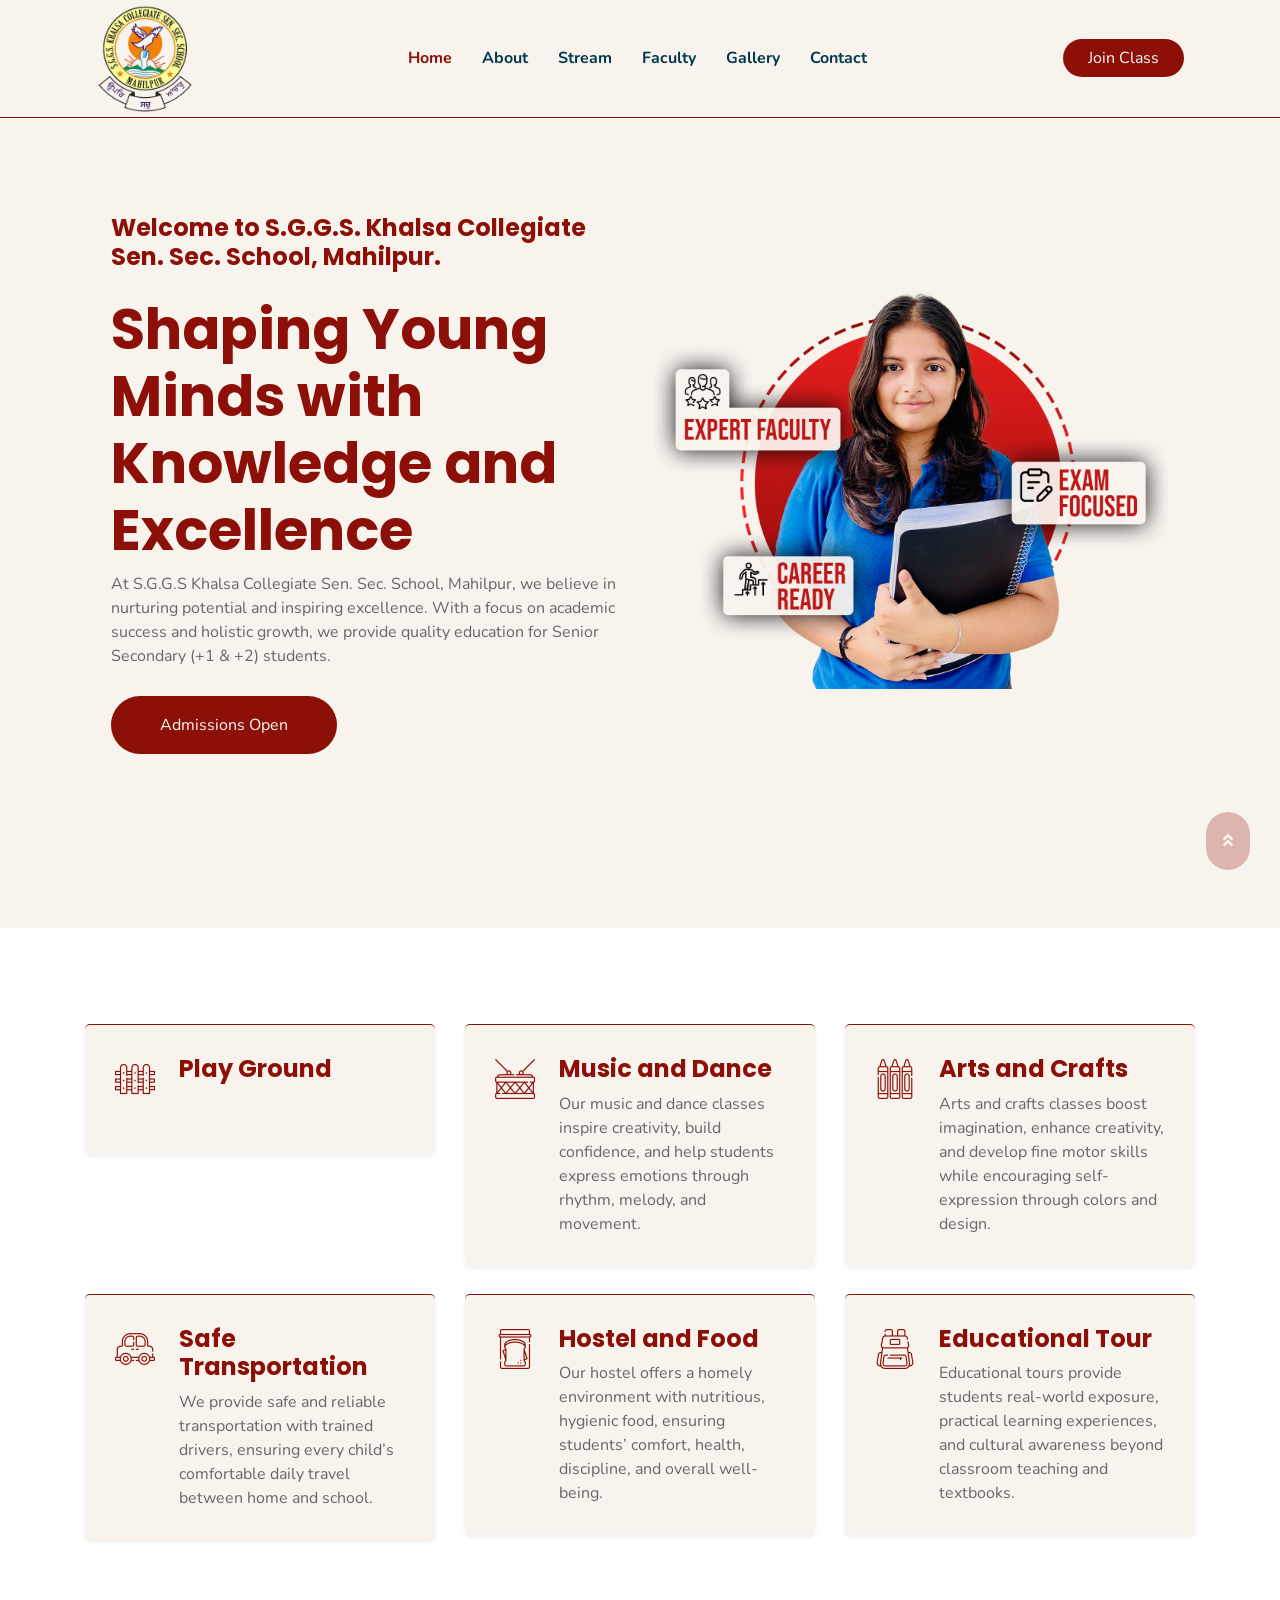
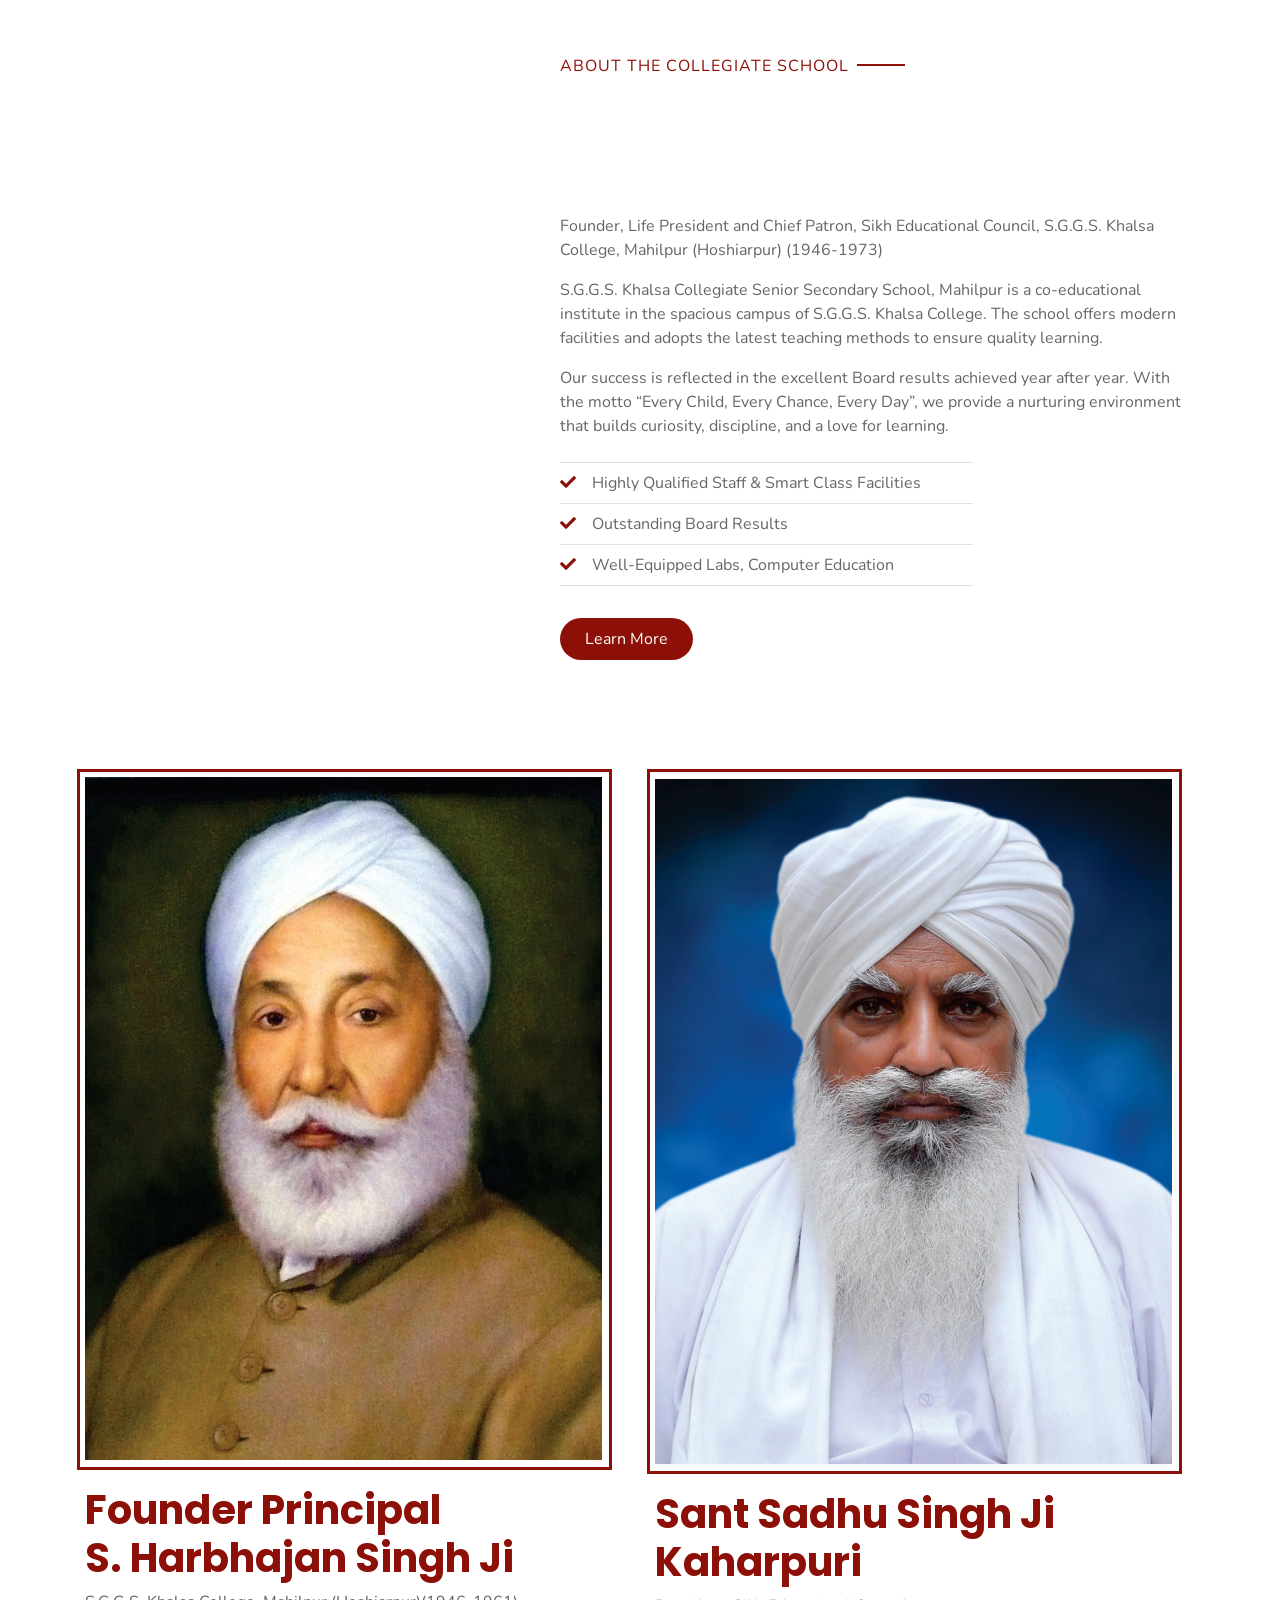
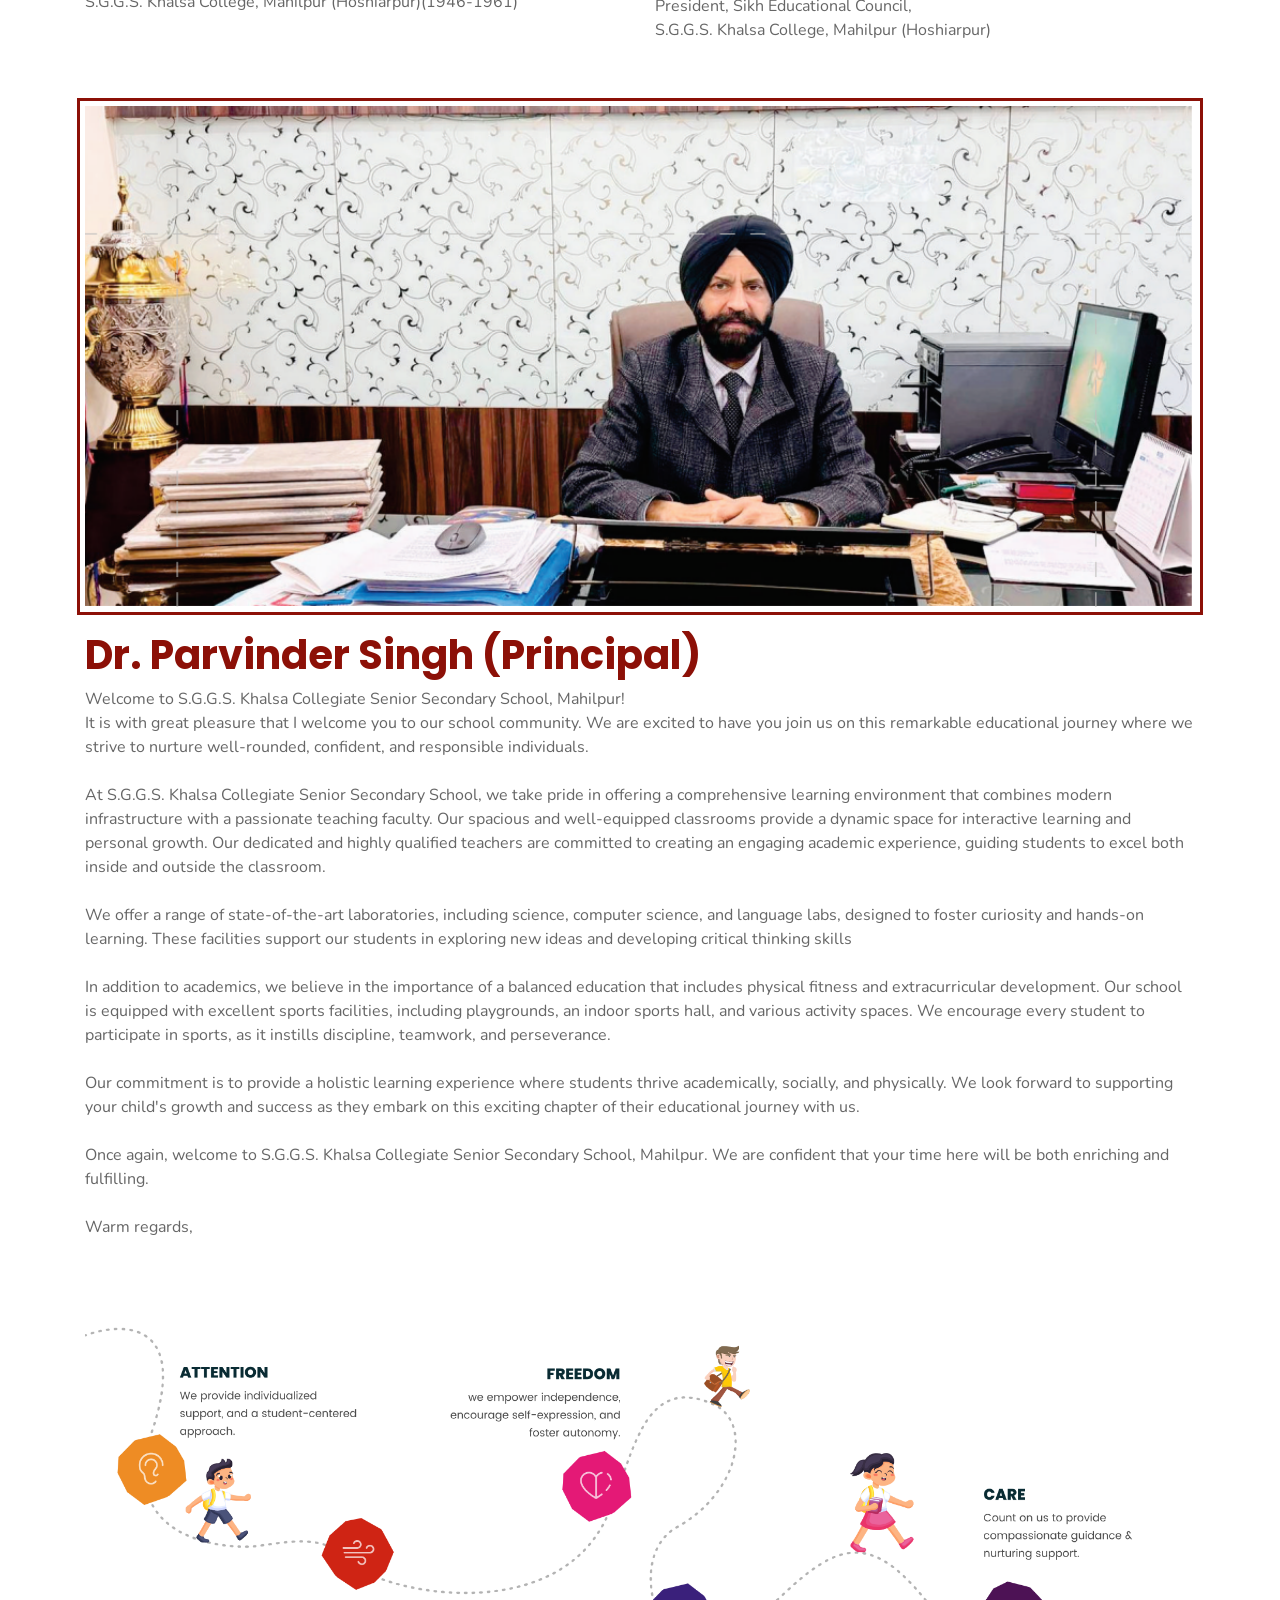
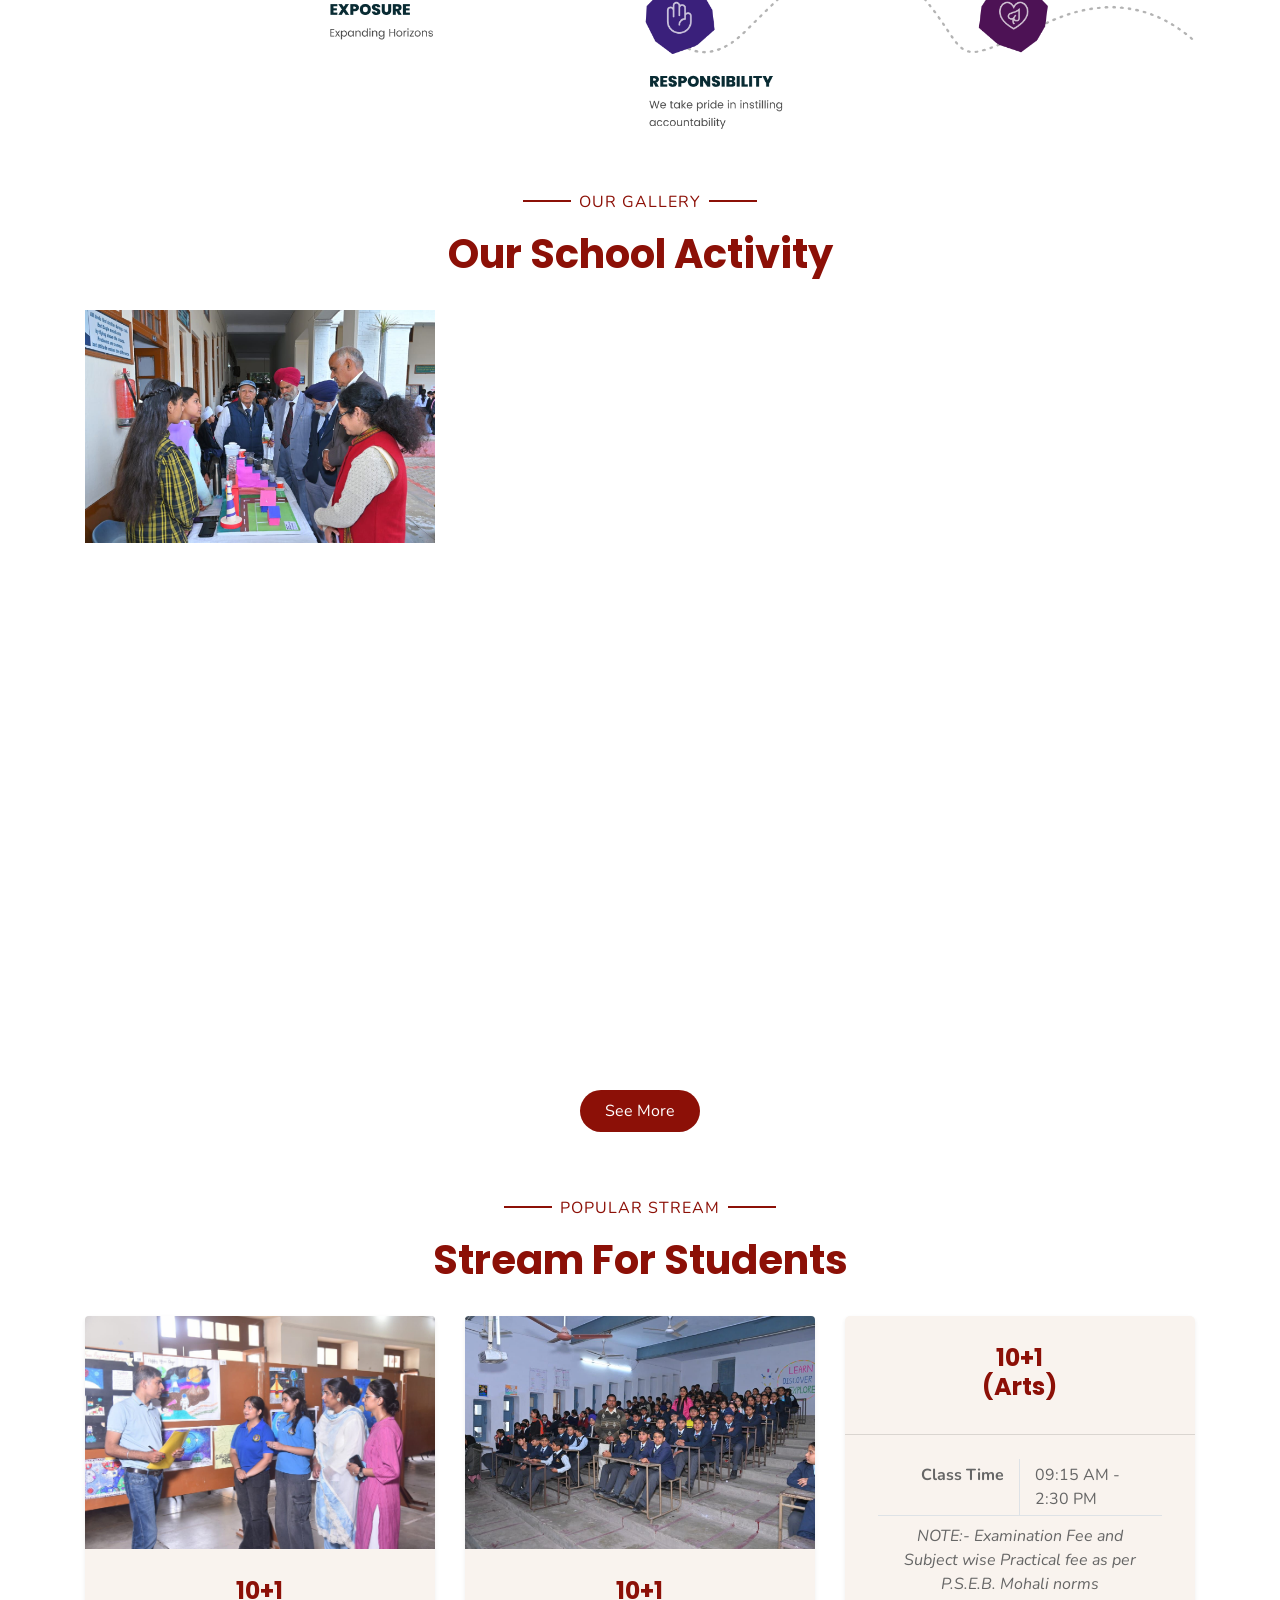
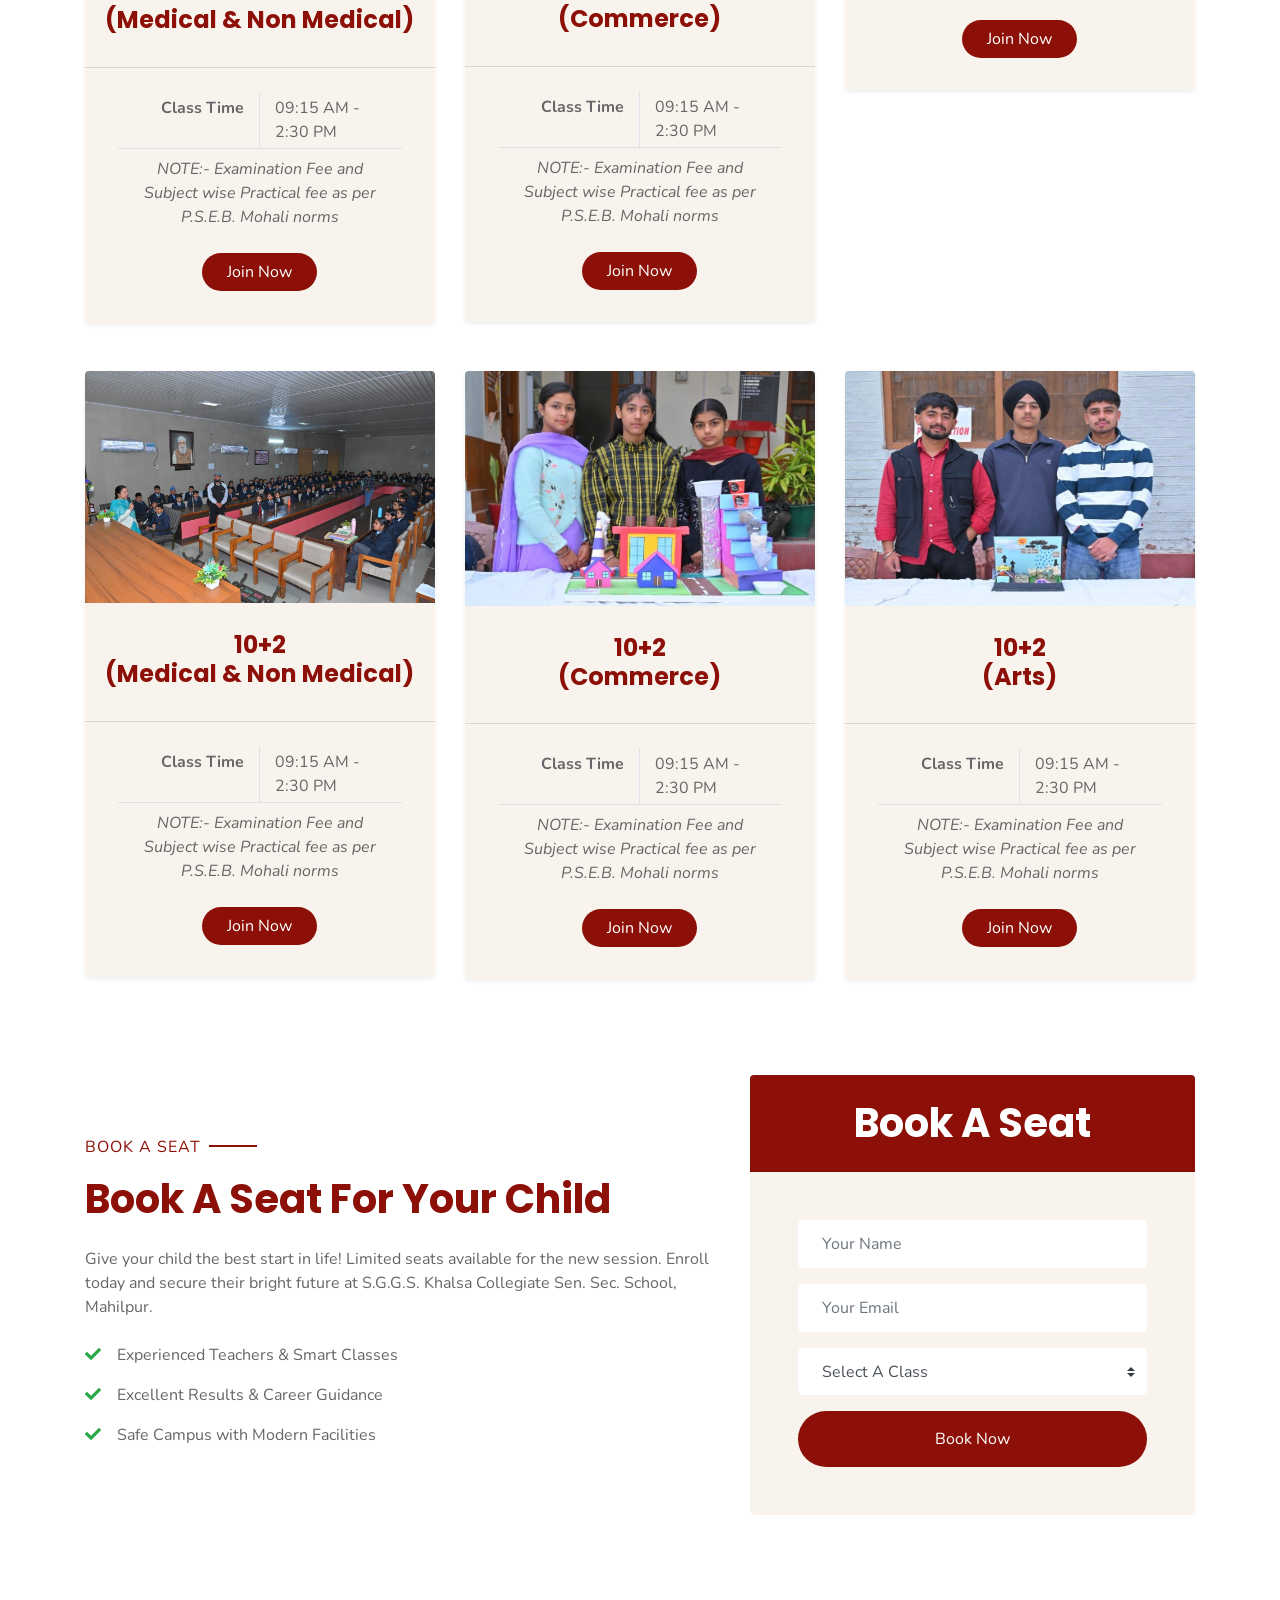
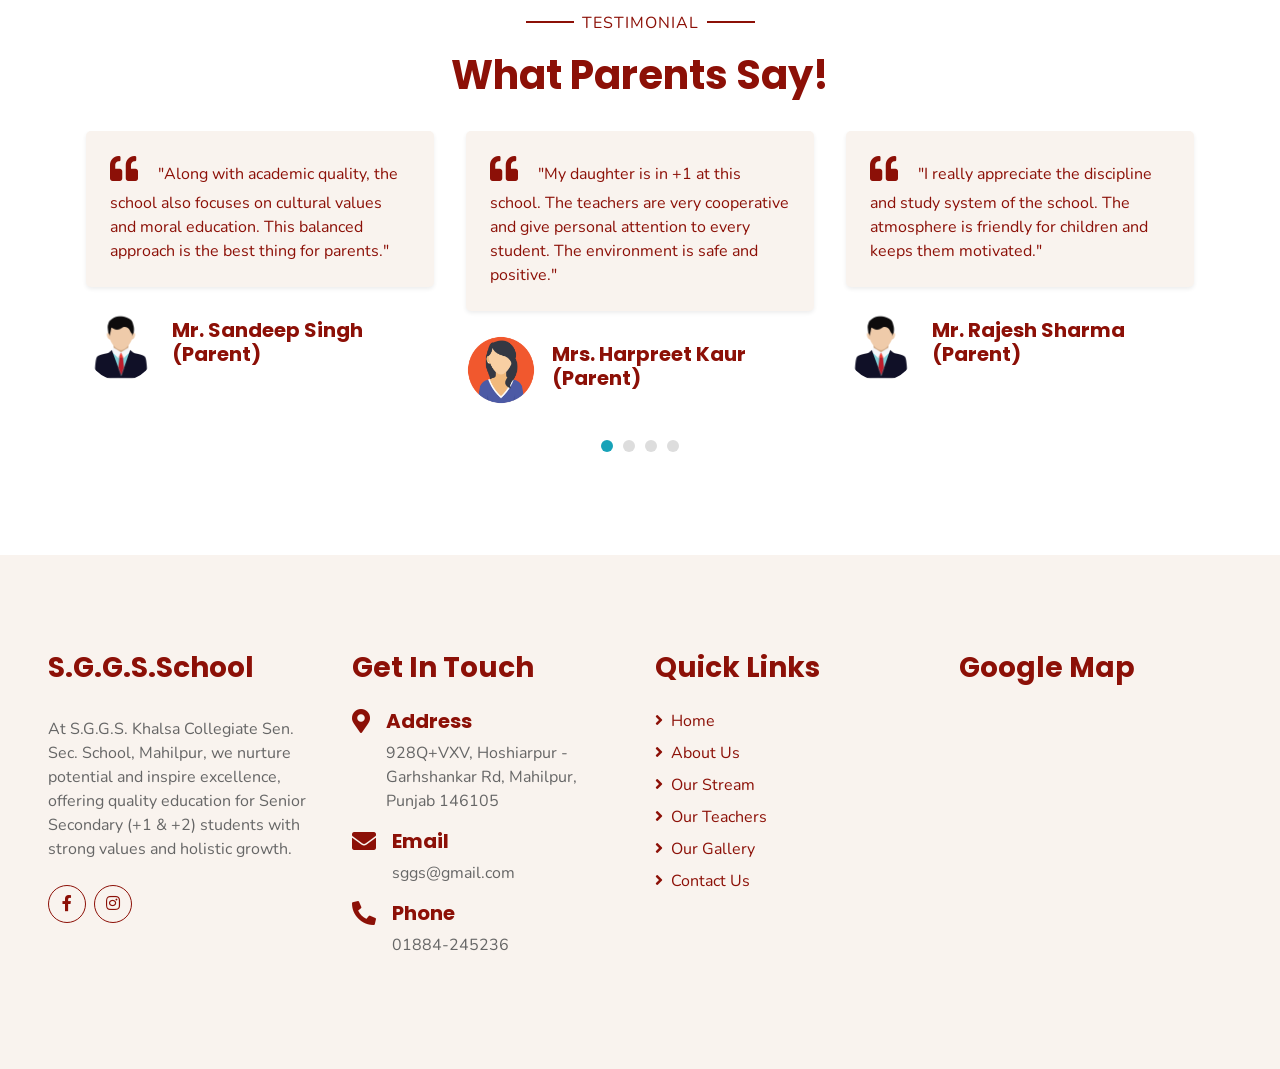
==== commit 86c7258d: "update" ====
--- a/sggs/index.html
+++ b/sggs/index.html
@@ -128,11 +128,11 @@
             <i class="flaticon-050-fence h1 font-weight-normal textclr mb-3"></i>
             <div class="pl-4 ">
               <h4 class="textclr">Play Ground</h4>
-              <p class="m-0">
+              <!-- <p class="m-0">
                 A spacious and safe playground where students enjoy sports, physical activities, and develop teamwork,
                 discipline, and lifelong fitness habits.
-              </p>
-              <p>heloo worldddddddddd.............</p>
+              </p> -->
+            
             </div>
           </div>
         </div>
